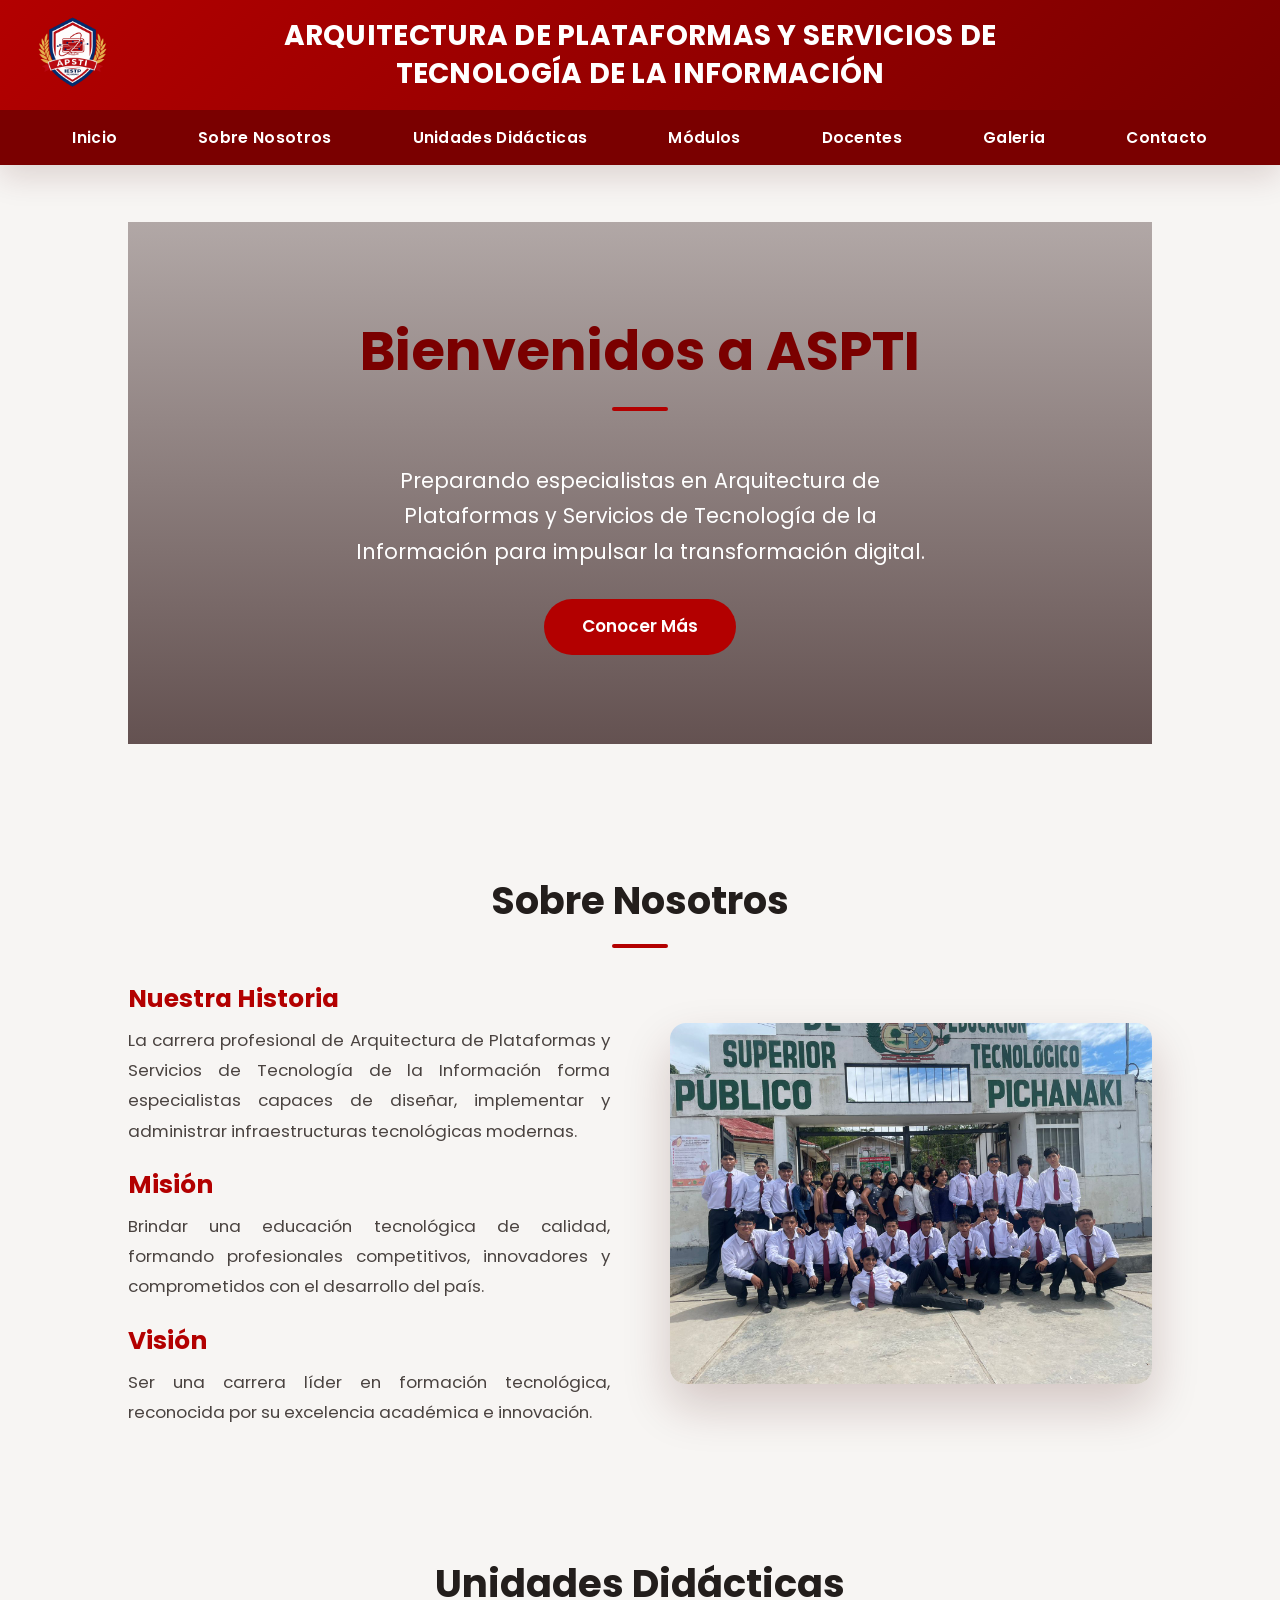
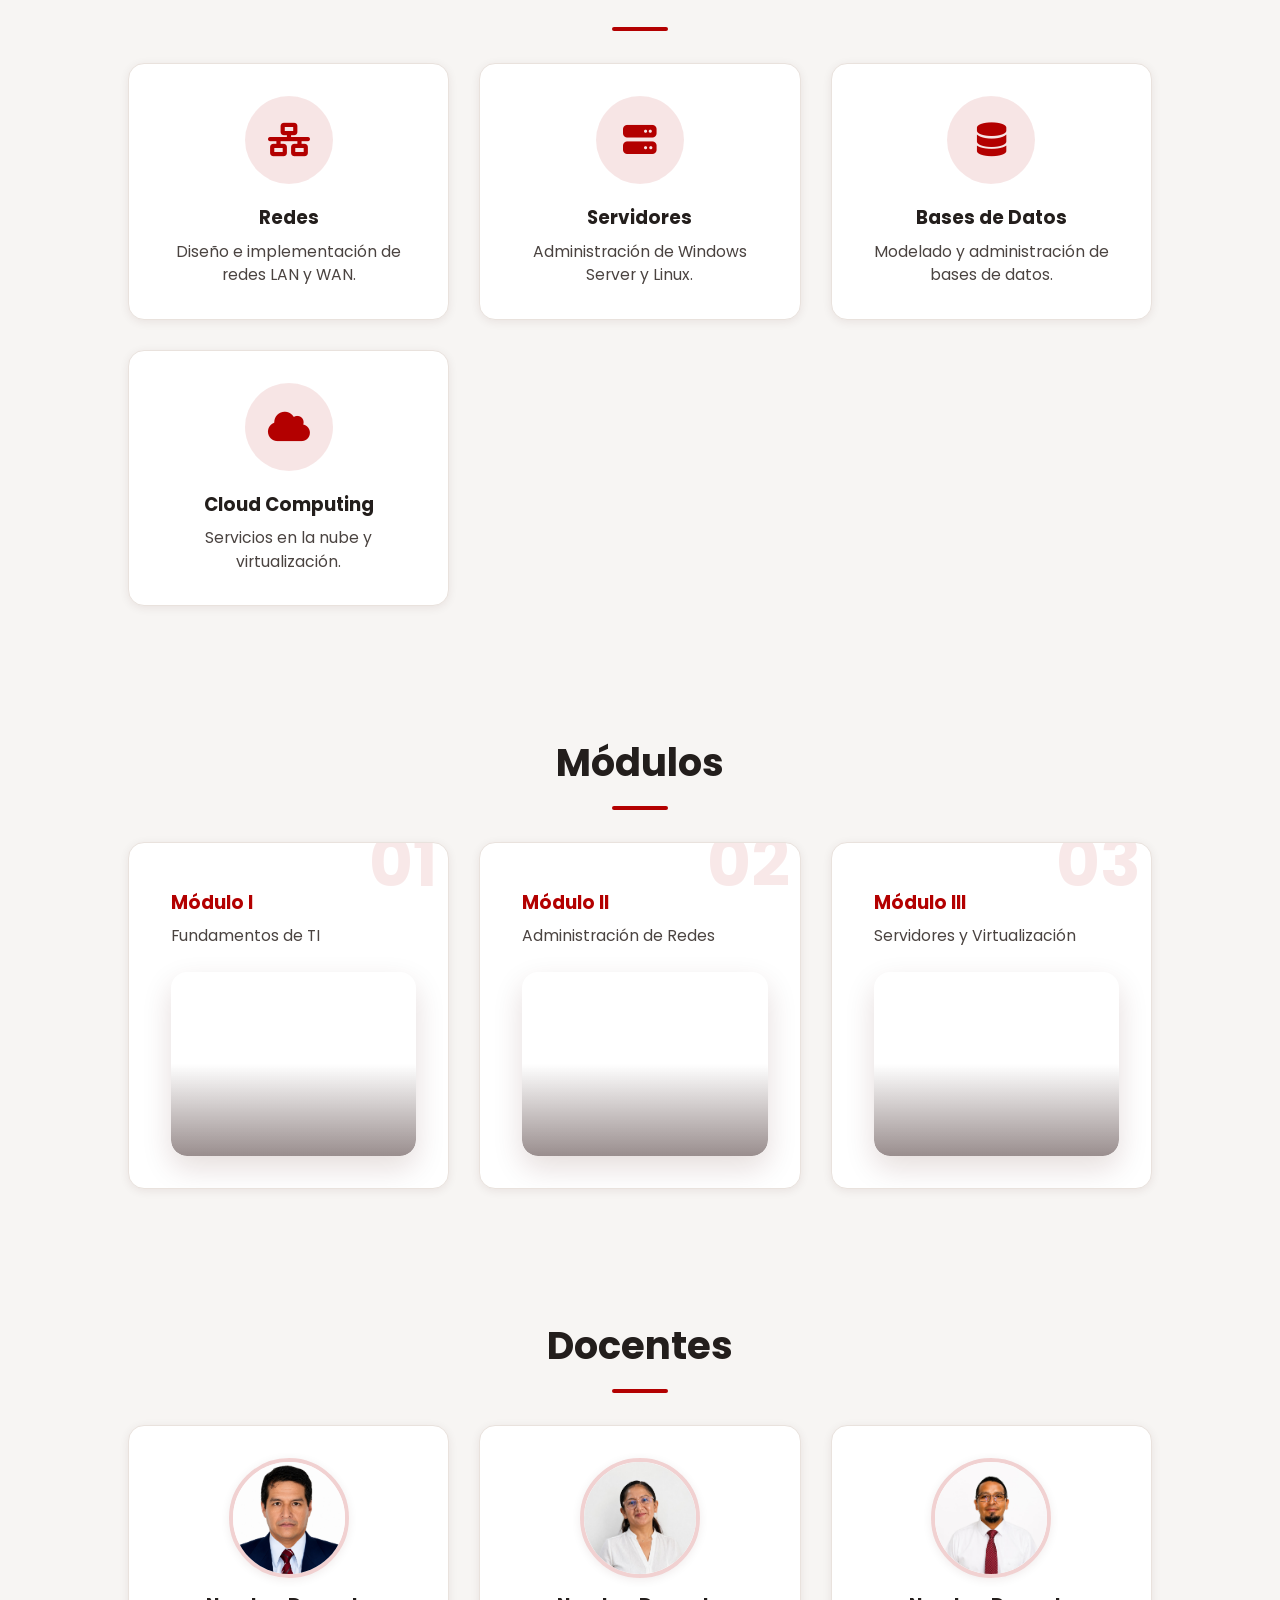
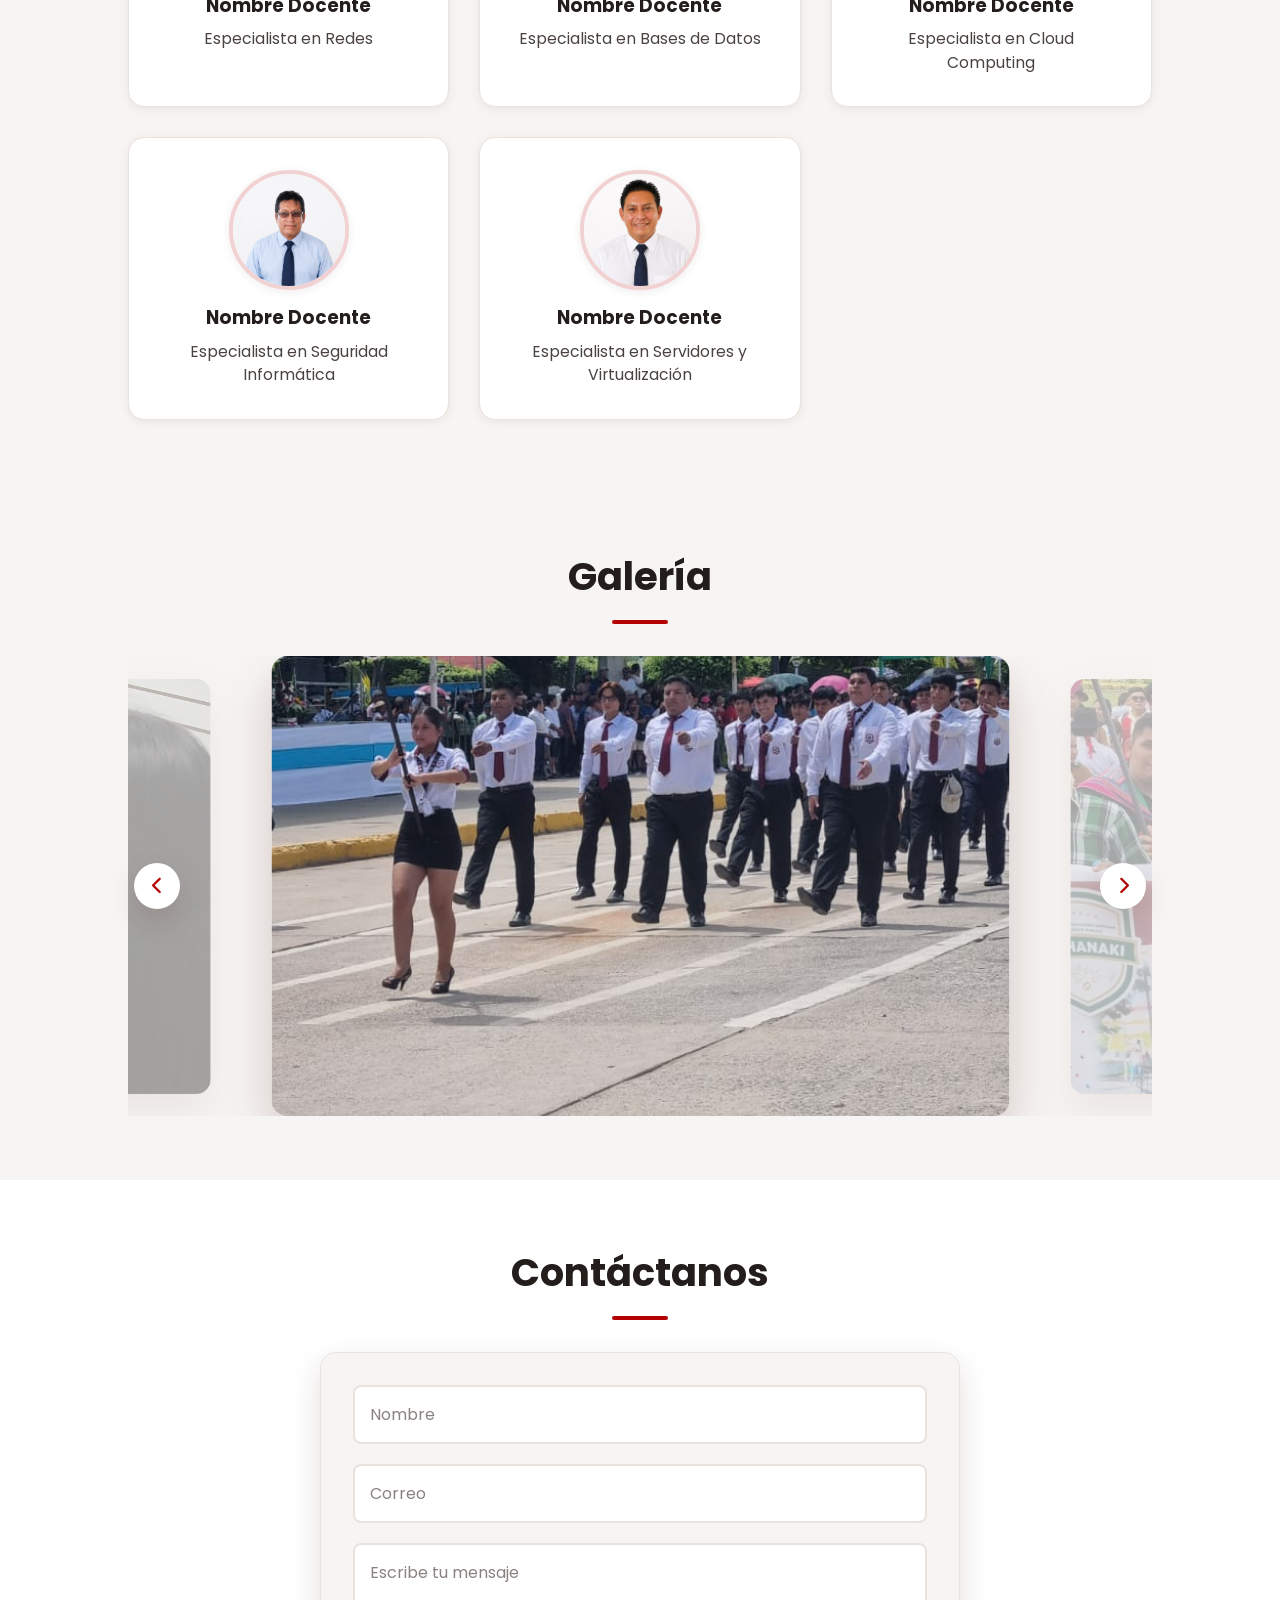
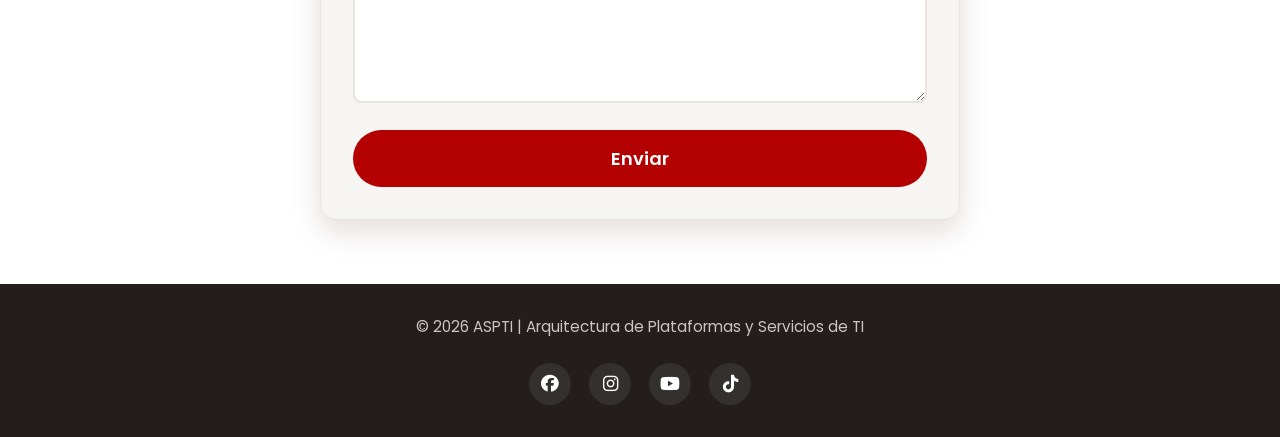
==== ASPTI.html @ 4dc76c3b "intermedia" ====
<!DOCTYPE html>
<html lang="es">

<head>
    <meta charset="UTF-8">
    <meta name="viewport" content="width=device-width, initial-scale=1.0">
    <title>ASPTI - Arquitectura de Plataformas y Servicios de TI</title>

    <link rel="stylesheet" href="APSTI.css">

    <link rel="stylesheet"
        href="https://cdnjs.cloudflare.com/ajax/libs/font-awesome/6.5.2/css/all.min.css">

    <link href="https://fonts.googleapis.com/css2?family=Poppins:wght@300;400;600;700&display=swap"
        rel="stylesheet">
</head>

<body>

    <!-- HEADER -->
    <header>

        <div class="header-top">

            <div class="logo">
                <img src="img/logo.png" alt="Logo ASPTI">
            </div>

            <div class="titulo">
                <h1>
                    ARQUITECTURA DE PLATAFORMAS Y SERVICIOS DE TECNOLOGÍA DE LA INFORMACIÓN
                </h1>
            </div>

        </div>

        <nav class="menu">

            <ul>

                <li><a href="#inicio">Inicio</a></li>
                <li><a href="#nosotros">Sobre Nosotros</a></li>
                <li><a href="#unidades">Unidades Didácticas</a></li>
                <li><a href="#modulos">Módulos</a></li>
                <li><a href="#docentes">Docentes</a></li>
                <li><a href="#galeria">Galeria</a></li>
                <li><a href="#contacto">Contacto</a></li>

            </ul>

        </nav>

    </header>

    <!-- INICIO -->

    <section id="inicio" class="banner">

        <div class="hero-carrusel" aria-hidden="true">
            <div class="hero-slide hero-slide-1"></div>
            <div class="hero-slide hero-slide-2"></div>
            <div class="hero-slide hero-slide-3"></div>
        </div>

        <div class="overlay">

            <h2 class="bienvenida">Bienvenidos a ASPTI</h2>

            <p>
                Preparando especialistas en Arquitectura de Plataformas y Servicios de Tecnología de la Información para impulsar la
                transformación digital.
            </p>

            <a href="#nosotros" class="btn">
                Conocer Más
            </a>

        </div>

    </section>

    <!-- SOBRE NOSOTROS -->

    <section id="nosotros">

        <h2>Sobre Nosotros</h2>

        <div class="contenedor">

            <div class="texto">

                <h3>Nuestra Historia</h3>

                <p>
                    La carrera profesional de Arquitectura de Plataformas y Servicios de Tecnología
                    de la Información forma especialistas capaces de diseñar, implementar y administrar
                    infraestructuras tecnológicas modernas.
                </p>

                <h3>Misión</h3>

                <p>
                    Brindar una educación tecnológica de calidad, formando profesionales
                    competitivos, innovadores y comprometidos con el desarrollo del país.
                </p>

                <h3>Visión</h3>

                <p>
                    Ser una carrera líder en formación tecnológica, reconocida por su excelencia
                    académica e innovación.
                </p>

            </div>

            <div class="imagen">

                <img src="img/todos.jpeg" alt="Sobre Nosotros">

            </div>

        </div>

    </section>

    <!-- UNIDADES -->

    <section id="unidades">

        <h2>Unidades Didácticas</h2>

        <div class="cards">

            <div class="card">

                <i class="fa-solid fa-network-wired"></i>

                <h3>Redes</h3>

                <p>Diseño e implementación de redes LAN y WAN.</p>

            </div>

            <div class="card">

                <i class="fa-solid fa-server"></i>

                <h3>Servidores</h3>

                <p>Administración de Windows Server y Linux.</p>

            </div>

            <div class="card">

                <i class="fa-solid fa-database"></i>

                <h3>Bases de Datos</h3>

                <p>Modelado y administración de bases de datos.</p>

            </div>

            <div class="card">

                <i class="fa-solid fa-cloud"></i>

                <h3>Cloud Computing</h3>

                <p>Servicios en la nube y virtualización.</p>

            </div>

        </div>

    </section>

    <!-- MODULOS -->

    <section id="modulos">

        <h2>Módulos</h2>

        <div class="cards">

            <div class="card">

                <h3>Módulo I</h3>

                <p>Fundamentos de TI</p>

                <div class="modulo-carrusel">
                    <div class="modulo-track">
                        <div class="modulo-slide" style="--delay:0s">
                            <img src="img/modulo1/WhatsApp Image 2026-07-05 at 8.40.04 PM (1).jpeg" alt="Módulo I - imagen 1">
                        </div>
                        <div class="modulo-slide" style="--delay:4s">
                            <img src="img/modulo1/WhatsApp Image 2026-07-05 at 8.40.04 PM (2).jpeg" alt="Módulo I - imagen 2">
                        </div>
                        <div class="modulo-slide" style="--delay:8s">
                            <img src="img/modulo1/WhatsApp Image 2026-07-05 at 8.40.04 PM (3).jpeg" alt="Módulo I - imagen 3">
                        </div>
                    </div>
                </div>

            </div>

            <div class="card">

                <h3>Módulo II</h3>

                <p>Administración de Redes</p>

                <div class="modulo-carrusel">
                    <div class="modulo-track">
                        <div class="modulo-slide" style="--delay:0s">
                            <img src="img/modulo1/WhatsApp Image 2026-07-05 at 8.40.04 PM (2).jpeg" alt="Módulo II - imagen 1">
                        </div>
                        <div class="modulo-slide" style="--delay:4s">
                            <img src="img/modulo1/WhatsApp Image 2026-07-05 at 8.40.04 PM (3).jpeg" alt="Módulo II - imagen 2">
                        </div>
                        <div class="modulo-slide" style="--delay:8s">
                            <img src="img/modulo1/WhatsApp Image 2026-07-05 at 8.40.04 PM (1).jpeg" alt="Módulo II - imagen 3">
                        </div>
                    </div>
                </div>

            </div>

            <div class="card">

                <h3>Módulo III</h3>

                <p>Servidores y Virtualización</p>

                <div class="modulo-carrusel">
                    <div class="modulo-track">
                        <div class="modulo-slide" style="--delay:0s">
                            <img src="img/modulo1/WhatsApp Image 2026-07-05 at 8.40.04 PM (3).jpeg" alt="Módulo III - imagen 1">
                        </div>
                        <div class="modulo-slide" style="--delay:4s">
                            <img src="img/modulo1/WhatsApp Image 2026-07-05 at 8.40.04 PM (1).jpeg" alt="Módulo III - imagen 2">
                        </div>
                        <div class="modulo-slide" style="--delay:8s">
                            <img src="img/modulo1/WhatsApp Image 2026-07-05 at 8.40.04 PM (2).jpeg" alt="Módulo III - imagen 3">
                        </div>
                    </div>
                </div>

            </div>

        </div>

    </section>

    <!-- DOCENTES -->

    <section id="docentes">

        <h2>Docentes</h2>

        <div class="cards">

            <div class="card">

                <img src="img/docente1.jpeg" alt="Docente 1">

                <h3>Nombre Docente</h3>

                <p>Especialista en Redes</p>

            </div>

            <div class="card">

                <img src="img/docente2.jpg" alt="Docente 2">

                <h3>Nombre Docente</h3>

                <p>Especialista en Bases de Datos</p>

            </div>

            <div class="card">

                <img src="img/docente4.jpeg" alt="Docente 3">

                <h3>Nombre Docente</h3>

                <p>Especialista en Cloud Computing</p>

            </div>

            <div class="card">

                <img src="img/docente5.jpeg" alt="Docente 4">

                <h3>Nombre Docente</h3>

                <p>Especialista en Seguridad Informática</p>

            </div>

            <div class="card">

                <img src="img/docente6.jpeg" alt="Docente 5">

                <h3>Nombre Docente</h3>

                <p>Especialista en Servidores y Virtualización</p>

            </div>

        </div>

    </section>

    <!-- GALERIA -->

    <section id="galeria">

        <h2>Galería</h2>

        <div class="carrusel" aria-roledescription="carrusel" aria-label="Galería de fotos ASPTI">

            <div class="carrusel-viewport">

                <ul class="carrusel-track">

                    <li class="carrusel-slide"><button type="button" data-index="0"><img src="img/imggaleria/galeria-01.jpeg" alt="Galería ASPTI - foto 1"></button></li>
                    <li class="carrusel-slide"><button type="button" data-index="1"><img src="img/imggaleria/galeria-02.jpeg" alt="Galería ASPTI - foto 2"></button></li>
                    <li class="carrusel-slide"><button type="button" data-index="2"><img src="img/imggaleria/galeria-03.jpeg" alt="Galería ASPTI - foto 3"></button></li>
                    <li class="carrusel-slide"><button type="button" data-index="3"><img src="img/imggaleria/galeria-04.jpeg" alt="Galería ASPTI - foto 4"></button></li>
                    <li class="carrusel-slide"><button type="button" data-index="4"><img src="img/imggaleria/galeria-05.jpeg" alt="Galería ASPTI - foto 5"></button></li>
                    <li class="carrusel-slide"><button type="button" data-index="5"><img src="img/imggaleria/galeria-06.jpeg" alt="Galería ASPTI - foto 6"></button></li>
                    <li class="carrusel-slide"><button type="button" data-index="6"><img src="img/imggaleria/galeria-07.jpeg" alt="Galería ASPTI - foto 7"></button></li>
                    <li class="carrusel-slide"><button type="button" data-index="7"><img src="img/imggaleria/galeria-08.jpeg" alt="Galería ASPTI - foto 8"></button></li>
                    <li class="carrusel-slide"><button type="button" data-index="8"><img src="img/imggaleria/galeria-09.jpeg" alt="Galería ASPTI - foto 9"></button></li>
                    <li class="carrusel-slide"><button type="button" data-index="9"><img src="img/imggaleria/galeria-10.jpeg" alt="Galería ASPTI - foto 10"></button></li>
                    <li class="carrusel-slide"><button type="button" data-index="10"><img src="img/imggaleria/galeria-11.jpeg" alt="Galería ASPTI - foto 11"></button></li>
                    <li class="carrusel-slide"><button type="button" data-index="11"><img src="img/imggaleria/galeria-12.jpeg" alt="Galería ASPTI - foto 12"></button></li>
                    <li class="carrusel-slide"><button type="button" data-index="12"><img src="img/imggaleria/galeria-13.jpeg" alt="Galería ASPTI - foto 13"></button></li>
                    <li class="carrusel-slide"><button type="button" data-index="13"><img src="img/imggaleria/galeria-14.jpeg" alt="Galería ASPTI - foto 14"></button></li>
                    <li class="carrusel-slide"><button type="button" data-index="14"><img src="img/imggaleria/galeria-15.jpeg" alt="Galería ASPTI - foto 15"></button></li>
                    <li class="carrusel-slide"><button type="button" data-index="15"><img src="img/imggaleria/galeria-16.jpeg" alt="Galería ASPTI - foto 16"></button></li>
                    <li class="carrusel-slide"><button type="button" data-index="16"><img src="img/imggaleria/galeria-17.jpeg" alt="Galería ASPTI - foto 17"></button></li>
                    <li class="carrusel-slide"><button type="button" data-index="17"><img src="img/imggaleria/galeria-18.jpeg" alt="Galería ASPTI - foto 18"></button></li>
                    <li class="carrusel-slide"><button type="button" data-index="18"><img src="img/imggaleria/galeria-19.jpeg" alt="Galería ASPTI - foto 19"></button></li>
                    <li class="carrusel-slide"><button type="button" data-index="19"><img src="img/imggaleria/galeria-20.jpeg" alt="Galería ASPTI - foto 20"></button></li>
                    <li class="carrusel-slide"><button type="button" data-index="20"><img src="img/imggaleria/galeria-21.jpeg" alt="Galería ASPTI - foto 21"></button></li>
                    <li class="carrusel-slide"><button type="button" data-index="21"><img src="img/imggaleria/galeria-22.jpeg" alt="Galería ASPTI - foto 22"></button></li>
                    <li class="carrusel-slide"><button type="button" data-index="22"><img src="img/imggaleria/galeria-23.jpeg" alt="Galería ASPTI - foto 23"></button></li>
                    <li class="carrusel-slide"><button type="button" data-index="23"><img src="img/imggaleria/galeria-24.jpeg" alt="Galería ASPTI - foto 24"></button></li>
                    <li class="carrusel-slide"><button type="button" data-index="24"><img src="img/imggaleria/galeria-25.jpeg" alt="Galería ASPTI - foto 25"></button></li>
                    <li class="carrusel-slide"><button type="button" data-index="25"><img src="img/imggaleria/galeria-26.jpeg" alt="Galería ASPTI - foto 26"></button></li>
                    <li class="carrusel-slide"><button type="button" data-index="26"><img src="img/imggaleria/galeria-27.jpeg" alt="Galería ASPTI - foto 27"></button></li>
                    <li class="carrusel-slide"><button type="button" data-index="27"><img src="img/imggaleria/galeria-28.jpeg" alt="Galería ASPTI - foto 28"></button></li>

                </ul>

            </div>

            <button type="button" class="carrusel-flecha carrusel-prev" aria-label="Foto anterior">
                <i class="fa-solid fa-chevron-left"></i>
            </button>

            <button type="button" class="carrusel-flecha carrusel-next" aria-label="Foto siguiente">
                <i class="fa-solid fa-chevron-right"></i>
            </button>

        </div>

    </section>

    <!-- LIGHTBOX GALERIA -->

    <div class="lightbox" id="lightbox" aria-hidden="true">

        <button type="button" class="lightbox-cerrar" aria-label="Cerrar">
            <i class="fa-solid fa-xmark"></i>
        </button>

        <button type="button" class="lightbox-flecha lightbox-prev" aria-label="Foto anterior">
            <i class="fa-solid fa-chevron-left"></i>
        </button>

        <img src="" alt="" class="lightbox-img">

        <button type="button" class="lightbox-flecha lightbox-next" aria-label="Foto siguiente">
            <i class="fa-solid fa-chevron-right"></i>
        </button>

    </div>

    <!-- CONTACTO -->

    <section id="contacto">

        <h2>Contáctanos</h2>

        <form>

            <input type="text" placeholder="Nombre">

            <input type="email" placeholder="Correo">

            <textarea placeholder="Escribe tu mensaje"></textarea>

            <button type="submit">
                Enviar
            </button>

        </form>

    </section>

    <!-- FOOTER -->

    <footer>

        <p>© 2026 ASPTI | Arquitectura de Plataformas y Servicios de TI</p>

        <div class="redes">

            <a href="#"><i class="fab fa-facebook"></i></a>
            <a href="#"><i class="fab fa-instagram"></i></a>
            <a href="#"><i class="fab fa-youtube"></i></a>
            <a href="#"><i class="fab fa-tiktok"></i></a>

        </div>

    </footer>

    <script src="script.js"></script>
    <script src="galeria.js"></script>

</body>

</html>
---- APSTI.css ----
/*=========================
      TOKENS DE DISEÑO
=========================*/

:root{
    /* color de marca (se conserva el rojo institucional existente) */
    --color-brand:#b30000;
    --color-brand-deep:#7a0000;
    --color-brand-bright:#d4001c;

    /* neutros cálidos, sin negro ni blanco puros */
    --color-ink:#231e1c;
    --color-body:#4a4340;
    --color-bg:#f7f5f3;
    --color-surface:#ffffff;
    --color-border:#e9e2dd;

    /* escala de radios: pills para botones/nav, 16px para tarjetas, 8px para inputs */
    --radius-sm:8px;
    --radius-md:16px;
    --radius-full:999px;

    /* sombras matizadas hacia el rojo de marca, nunca negro puro */
    --shadow-sm:0 2px 10px rgba(70,15,10,.08);
    --shadow-md:0 12px 30px rgba(70,15,10,.14);
    --shadow-lg:0 22px 48px rgba(70,15,10,.20);

    /* ritmo de espaciado */
    --space-1:.5rem;
    --space-2:1rem;
    --space-3:1.5rem;
    --space-4:2rem;
    --space-6:3rem;
    --space-8:4rem;

    --ease:cubic-bezier(.16,1,.3,1);
    --header-h:158px;
}

/*=========================
      ESTILOS GENERALES
=========================*/

*{
    margin:0;
    padding:0;
    box-sizing:border-box;
    font-family:'Poppins',sans-serif;
}

html{
    scroll-behavior:smooth;
}

body{
    background:var(--color-bg);
    color:var(--color-body);
    line-height:1.5;
}

img{
    display:block;
    max-width:100%;
}

a{
    color:inherit;
}
.bienvenida{
    color: #7a0000;

}

::selection{
    background:var(--color-brand);
    color:#fff;
}

:focus-visible{
    outline:3px solid var(--color-brand-bright);
    outline-offset:3px;
    border-radius:4px;
}

@media (prefers-reduced-motion: reduce){
    *,
    *::before,
    *::after{
        animation-duration:.001ms !important;
        animation-iteration-count:1 !important;
        transition-duration:.001ms !important;
        scroll-behavior:auto !important;
    }
}

/*=========================
        HEADER
=========================*/

header{
    width:100%;
    position:fixed;
    top:0;
    left:0;
    z-index:1000;
    box-shadow:var(--shadow-md);
}

/*=========================
     BARRA SUPERIOR
=========================*/

.header-top{
    width:100%;
    height:110px;
    background:linear-gradient(135deg, var(--color-brand) 0%, var(--color-brand-deep) 100%);
    display:flex;
    justify-content:center;
    align-items:center;
    position:relative;
    padding:0 90px;
}

.logo{
    position:absolute;
    left:30px;
    top:50%;
    transform:translateY(-50%);
}

.logo img{
    width:85px;
}

/*=========================
        TITULO
=========================*/

.titulo{
    width:75%;
}

.titulo h1{
    color:#fff;
    font-size:clamp(1.05rem, 1.5vw + .6rem, 1.75rem);
    text-align:center;
    line-height:1.35;
    font-weight:700;
    letter-spacing:.01em;
}

/*=========================
        MENU
=========================*/

.menu{
    background:var(--color-brand-deep);
    height:55px;
    display:flex;
    justify-content:center;
    align-items:center;
}

.menu ul{
    list-style:none;
    display:flex;
    gap:45px;
    max-width:100%;
}

.menu ul li a{
    color:#fff;
    text-decoration:none;
    font-size:15.5px;
    font-weight:600;
    letter-spacing:.02em;
    padding:8px 18px;
    border-radius:var(--radius-full);
    white-space:nowrap;
    transition:background .3s var(--ease), color .3s var(--ease);
}

.menu ul li a:hover{
    background:#fff;
    color:var(--color-brand-deep);
}

@media (max-width:900px){
    .header-top{
        padding:0 20px 0 125px;
    }

    .menu ul{
        gap:8px;
    }

    .menu ul li a{
        font-size:14px;
        padding:7px 13px;
    }
}

@media (max-width:700px){
    :root{
        --header-h:196px;
    }

    .header-top{
        height:auto;
        min-height:130px;
        flex-direction:column;
        gap:10px;
        padding:16px 16px 14px;
    }

    .logo{
        position:static;
        transform:none;
    }

    .logo img{
        width:60px;
    }

    .titulo{
        width:100%;
    }

    .titulo h1{
        font-size:.95rem;
    }

    .menu{
        height:auto;
        padding:10px 0;
    }

    .menu ul{
        width:100%;
        gap:6px;
        justify-content:flex-start;
        overflow-x:auto;
        scroll-snap-type:x proximity;
        padding:0 16px;
        -ms-overflow-style:none;
        scrollbar-width:none;
    }

    .menu ul::-webkit-scrollbar{
        display:none;
    }

    .menu ul li{
        scroll-snap-align:start;
    }

    .menu ul li a{
        font-size:13.5px;
        padding:6px 14px;
        background:rgba(255,255,255,.08);
    }
}

/*=========================
        BANNER
=========================*/

.banner{
    position:relative;
    overflow:hidden;
    margin-top:var(--header-h);
    width:100%;
    height:min(650px, 82vh);
    display:flex;
    justify-content:center;
    align-items:center;
}

.hero-carrusel{
    position:absolute;
    inset:0;
}

.hero-slide{
    position:absolute;
    inset:0;
    background-size:cover;
    background-position:center center;
    background-repeat:no-repeat;
    opacity:0;
    animation:heroFade 18s infinite;
}

.hero-slide-1{
    background-image:url("img/hero/hero-1.jpeg");
    animation-delay:0s;
}

.hero-slide-2{
    background-image:url("img/hero/hero-2.jpeg");
    animation-delay:6s;
}

.hero-slide-3{
    background-image:url("img/hero/hero-3.jpeg");
    animation-delay:12s;
}

@keyframes heroFade{
    0%{ opacity:0; }
    8.3%{ opacity:1; }
    25%{ opacity:1; }
    33.3%{ opacity:0; }
    100%{ opacity:0; }
}

@media (prefers-reduced-motion: reduce){
    .hero-slide{
        animation:none;
        opacity:0;
    }

    .hero-slide-1{
        opacity:1;
    }
}

.overlay{
    position:relative;
    z-index:1;
    width:100%;
    height:100%;
    background:linear-gradient(180deg, rgba(30,4,4,.32) 0%, rgba(30,4,4,.68) 100%);
    display:flex;
    flex-direction:column;
    justify-content:center;
    align-items:center;
    color:#fff;
    text-align:center;
    padding:0 24px;
}

.overlay h2,
.overlay p,
.overlay .btn{
    animation:subirDesvanecer .8s var(--ease) both;
}

.overlay p{
    animation-delay:.1s;
}

.overlay .btn{
    animation-delay:.2s;
}

@keyframes subirDesvanecer{
    from{
        opacity:0;
        transform:translateY(18px);
    }
    to{
        opacity:1;
        transform:translateY(0);
    }
}

.overlay h2{
    font-size:clamp(2rem, 4vw + 1rem, 3.4rem);
    margin-bottom:20px;
}

.overlay p{
    width:min(600px, 90%);
    font-size:clamp(1rem, .5vw + .9rem, 1.35rem);
    line-height:1.7;
}

.btn{
    display:inline-block;
    margin-top:30px;
    background:var(--color-brand);
    color:#fff;
    padding:15px 38px;
    border-radius:var(--radius-full);
    text-decoration:none;
    font-size:17px;
    font-weight:600;
    transition:background .3s var(--ease), color .3s var(--ease), transform .2s var(--ease), box-shadow .3s var(--ease);
}

.btn:hover{
    background:#fff;
    color:var(--color-brand);
    transform:translateY(-3px);
    box-shadow:var(--shadow-md);
}

.btn:active{
    transform:translateY(-1px) scale(.98);
}

@media (max-width:700px){
    .overlay p{
        line-height:1.55;
    }
}

/*=========================
      SECCIONES
=========================*/

section{
    padding:var(--space-8) 10%;
}

section h2{
    font-size:clamp(1.6rem, 2vw + 1rem, 2.4rem);
    color:var(--color-ink);
    text-align:center;
    margin-bottom:var(--space-1);
    font-weight:700;
}

section h2::after{
    content:"";
    display:block;
    width:56px;
    height:4px;
    margin:14px auto var(--space-4);
    background:var(--color-brand);
    border-radius:var(--radius-full);
}

@media (max-width:700px){
    section{
        padding:var(--space-6) 6%;
    }
}

/*=========================
      SOBRE NOSOTROS
=========================*/

.contenedor{
    display:flex;
    justify-content:space-between;
    align-items:center;
    gap:60px;
}

.texto{
    flex:1;
}

.texto h3{
    font-size:1.55rem;
    color:var(--color-brand);
    margin:20px 0 8px;
}

.texto h3:first-child{
    margin-top:0;
}

.texto p{
    font-size:1.05rem;
    text-align:justify;
    line-height:1.8;
}

.imagen{
    flex:1;
}

.imagen img{
    width:100%;
    border-radius:var(--radius-md);
    box-shadow:var(--shadow-lg);
}

@media (max-width:800px){
    .contenedor{
        flex-direction:column;
        gap:var(--space-4);
    }

    .texto p{
        text-align:left;
    }
}

/*=========================
      TARJETAS (base)
=========================*/

.cards{
    display:grid;
    grid-template-columns:repeat(auto-fit,minmax(250px,1fr));
    gap:30px;
}

.card{
    background:var(--color-surface);
    border:1px solid var(--color-border);
    padding:var(--space-4);
    border-radius:var(--radius-md);
    text-align:center;
    box-shadow:var(--shadow-sm);
    transition:transform .35s var(--ease), box-shadow .35s var(--ease);
}

.card:hover{
    transform:translateY(-8px);
    box-shadow:var(--shadow-lg);
}

.card h3{
    margin:14px 0 8px;
    color:var(--color-ink);
    font-size:1.15rem;
}

.card p{
    font-size:.98rem;
    color:var(--color-body);
}

/*=========================
   UNIDADES DIDACTICAS
   (tarjetas con insignia de icono)
=========================*/

#unidades .card i{
    display:inline-flex;
    align-items:center;
    justify-content:center;
    width:88px;
    height:88px;
    font-size:2.1rem;
    color:var(--color-brand);
    background:color-mix(in srgb, var(--color-brand) 10%, transparent);
    border-radius:50%;
    margin-bottom:6px;
    transition:transform .35s var(--ease), background .35s var(--ease);
}

#unidades .card:hover i{
    transform:scale(1.08) rotate(-4deg);
    background:color-mix(in srgb, var(--color-brand) 16%, transparent);
}

/*=========================
        MODULOS
   (tarjetas numeradas)
=========================*/

#modulos .cards{
    counter-reset:modulo;
}

#modulos .card{
    position:relative;
    text-align:left;
    overflow:hidden;
    padding-left:calc(var(--space-4) + 10px);
}

#modulos .card::before{
    counter-increment:modulo;
    content:"0" counter(modulo);
    position:absolute;
    top:-14px;
    right:10px;
    font-size:4.2rem;
    font-weight:700;
    color:color-mix(in srgb, var(--color-brand) 9%, transparent);
    line-height:1;
    pointer-events:none;
}

#modulos .card h3{
    color:var(--color-brand);
}

/*=========================
   CARRUSEL DE MÓDULOS
   (animación automática CSS keyframes)
=========================*/

.modulo-carrusel{
    position:relative;
    width:100%;
    margin-top:var(--space-3);
    border-radius:var(--radius-md);
    overflow:hidden;
    aspect-ratio:4/3;
    box-shadow:var(--shadow-md);
}

.modulo-track{
    position:relative;
    width:100%;
    height:100%;
}

.modulo-slide{
    position:absolute;
    inset:0;
    opacity:0;
    animation:moduloFade 12s infinite;
    animation-delay:var(--delay);
    will-change:opacity, transform;
}

.modulo-slide img{
    width:100%;
    height:100%;
    object-fit:cover;
    display:block;
    border-radius:var(--radius-md);
}

@keyframes moduloFade{
    0%    { opacity:0;   transform:scale(1.04); }
    6%    { opacity:1;   transform:scale(1.02); }
    28%   { opacity:1;   transform:scale(1); }
    34%   { opacity:0;   transform:scale(1); }
    100%  { opacity:0;   transform:scale(1.04); }
}

/* Indicadores de posición (puntos) */
.modulo-carrusel::after{
    content:"";
    position:absolute;
    bottom:10px;
    left:50%;
    transform:translateX(-50%);
    display:flex;
    gap:6px;
    pointer-events:none;
}

/* Borde inferior degradado sobre la imagen */
.modulo-carrusel::before{
    content:"";
    position:absolute;
    inset:auto 0 0 0;
    height:50%;
    background:linear-gradient(to top, rgba(30,4,4,.45) 0%, transparent 100%);
    z-index:1;
    border-radius:0 0 var(--radius-md) var(--radius-md);
    pointer-events:none;
}

@media (prefers-reduced-motion: reduce){
    .modulo-slide{
        animation:none;
        opacity:0;
    }
    .modulo-slide:first-child{
        opacity:1;
    }
}

/*=========================
        DOCENTES
   (tarjetas con avatar circular)
=========================*/

#docentes .card img{
    width:120px;
    height:120px;
    object-fit:cover;
    border-radius:50%;
    margin:0 auto;
    border:4px solid color-mix(in srgb, var(--color-brand) 18%, transparent);
    box-shadow:var(--shadow-sm);
}

/*=========================
   REVELADO AL HACER SCROLL
   (activado por script.js)
=========================*/

.card,
.titulo,
.texto,
.imagen{
    opacity:0;
    transform:translateY(24px);
    transition:opacity .7s var(--ease), transform .7s var(--ease);
}

.card.mostrar,
.titulo.mostrar,
.texto.mostrar,
.imagen.mostrar{
    opacity:1;
    transform:translateY(0);
}

@media (prefers-reduced-motion: reduce){
    .card,
    .titulo,
    .texto,
    .imagen{
        opacity:1;
        transform:none;
    }
}

/*=========================
        GALERIA
=========================*/

.carrusel{
    position:relative;
    max-width:1100px;
    margin:0 auto;
}

.carrusel-viewport{
    overflow:hidden;
}

.carrusel-track{
    display:flex;
    align-items:center;
    list-style:none;
    gap:24px;
    transition:transform .6s var(--ease);
}

.carrusel-slide{
    flex:0 0 auto;
    width:72%;
    opacity:.35;
    transform:scale(.9);
    transition:opacity .5s var(--ease), transform .5s var(--ease);
}

.carrusel-slide.activo{
    opacity:1;
    transform:scale(1);
}

.carrusel-slide button{
    display:block;
    width:100%;
    border:none;
    padding:0;
    background:none;
    cursor:pointer;
}

.carrusel-slide img{
    width:100%;
    aspect-ratio:16/10;
    object-fit:cover;
    border-radius:var(--radius-md);
    box-shadow:var(--shadow-lg);
}

.carrusel-flecha{
    position:absolute;
    top:50%;
    transform:translateY(-50%);
    width:46px;
    height:46px;
    border:none;
    border-radius:50%;
    background:var(--color-surface);
    color:var(--color-brand);
    font-size:1.1rem;
    cursor:pointer;
    box-shadow:var(--shadow-md);
    z-index:2;
    transition:background .3s var(--ease), color .3s var(--ease), transform .2s var(--ease);
}

.carrusel-flecha:hover{
    background:var(--color-brand);
    color:#fff;
}

.carrusel-prev{
    left:6px;
}

.carrusel-next{
    right:6px;
}

@media (prefers-reduced-motion: reduce){
    .carrusel-track{
        transition:none;
    }
}

@media (max-width:700px){
    .carrusel-slide{
        width:84%;
    }

    .carrusel-flecha{
        width:38px;
        height:38px;
        font-size:.95rem;
    }

    .carrusel-prev{
        left:2px;
    }

    .carrusel-next{
        right:2px;
    }
}

/*=========================
        LIGHTBOX
=========================*/

.lightbox{
    position:fixed;
    inset:0;
    display:flex;
    align-items:center;
    justify-content:center;
    background:rgba(20,4,4,.9);
    opacity:0;
    visibility:hidden;
    transition:opacity .3s var(--ease), visibility .3s var(--ease);
    z-index:2000;
}

.lightbox.abierto{
    opacity:1;
    visibility:visible;
}

.lightbox-img{
    max-width:88vw;
    max-height:82vh;
    border-radius:var(--radius-sm);
    box-shadow:var(--shadow-lg);
}

.lightbox-flecha,
.lightbox-cerrar{
    position:fixed;
    width:48px;
    height:48px;
    border:none;
    border-radius:50%;
    background:rgba(255,255,255,.12);
    color:#fff;
    font-size:1.2rem;
    cursor:pointer;
    transition:background .3s var(--ease);
}

.lightbox-flecha:hover,
.lightbox-cerrar:hover{
    background:var(--color-brand);
}

.lightbox-prev{
    left:24px;
    top:50%;
    transform:translateY(-50%);
}

.lightbox-next{
    right:24px;
    top:50%;
    transform:translateY(-50%);
}

.lightbox-cerrar{
    top:24px;
    right:24px;
}

@media (max-width:700px){
    .lightbox-flecha,
    .lightbox-cerrar{
        width:40px;
        height:40px;
        font-size:1rem;
    }

    .lightbox-prev{
        left:10px;
    }

    .lightbox-next{
        right:10px;
    }

    .lightbox-cerrar{
        top:10px;
        right:10px;
    }
}

/*=========================
        CONTACTO
=========================*/

#contacto{
    background:var(--color-surface);
}

form{
    width:min(640px, 100%);
    margin:auto;
    background:var(--color-bg);
    padding:var(--space-4);
    border-radius:var(--radius-md);
    box-shadow:var(--shadow-md);
    border:1px solid var(--color-border);
}

form input,
form textarea{
    width:100%;
    padding:15px;
    margin-bottom:20px;
    border:2px solid var(--color-border);
    border-radius:var(--radius-sm);
    font-size:16px;
    font-family:inherit;
    color:var(--color-ink);
    background:var(--color-surface);
    outline:none;
    transition:border-color .3s var(--ease), box-shadow .3s var(--ease);
}

form input::placeholder,
form textarea::placeholder{
    color:#8a8280;
}

form input:focus,
form textarea:focus{
    border-color:var(--color-brand);
    box-shadow:0 0 0 4px color-mix(in srgb, var(--color-brand) 12%, transparent);
}

form textarea{
    resize:vertical;
    min-height:160px;
}

form button{
    width:100%;
    padding:15px;
    background:var(--color-brand);
    color:#fff;
    border:none;
    border-radius:var(--radius-full);
    font-size:18px;
    font-weight:600;
    cursor:pointer;
    transition:background .3s var(--ease), transform .2s var(--ease), box-shadow .3s var(--ease);
}

form button:hover{
    background:var(--color-brand-deep);
    box-shadow:var(--shadow-md);
}

form button:active{
    transform:scale(.98);
}

/*=========================
        FOOTER
=========================*/

footer{
    background:var(--color-ink);
    color:#e9e2de;
    text-align:center;
    padding:var(--space-4) 6%;
}

footer p{
    font-size:.95rem;
    opacity:.85;
}

.redes{
    display:flex;
    justify-content:center;
    gap:18px;
    margin-top:var(--space-3);
}

.redes a{
    display:inline-flex;
    align-items:center;
    justify-content:center;
    width:42px;
    height:42px;
    border-radius:50%;
    background:rgba(255,255,255,.08);
    color:#fff;
    font-size:1.1rem;
    text-decoration:none;
    transition:background .3s var(--ease), transform .3s var(--ease);
}

.redes a:hover{
    background:var(--color-brand);
    transform:translateY(-3px);
}

/*=========================
   BOTON VOLVER ARRIBA
   (creado por script.js, id="subir")
=========================*/

#subir{
    display:none;
    position:fixed;
    right:24px;
    bottom:24px;
    width:48px;
    height:48px;
    border:none;
    border-radius:50%;
    background:var(--color-brand);
    color:#fff;
    font-size:1.2rem;
    line-height:1;
    cursor:pointer;
    box-shadow:var(--shadow-md);
    z-index:900;
    transition:background .3s var(--ease), transform .2s var(--ease);
}

#subir:hover{
    background:var(--color-brand-deep);
    transform:translateY(-3px);
}
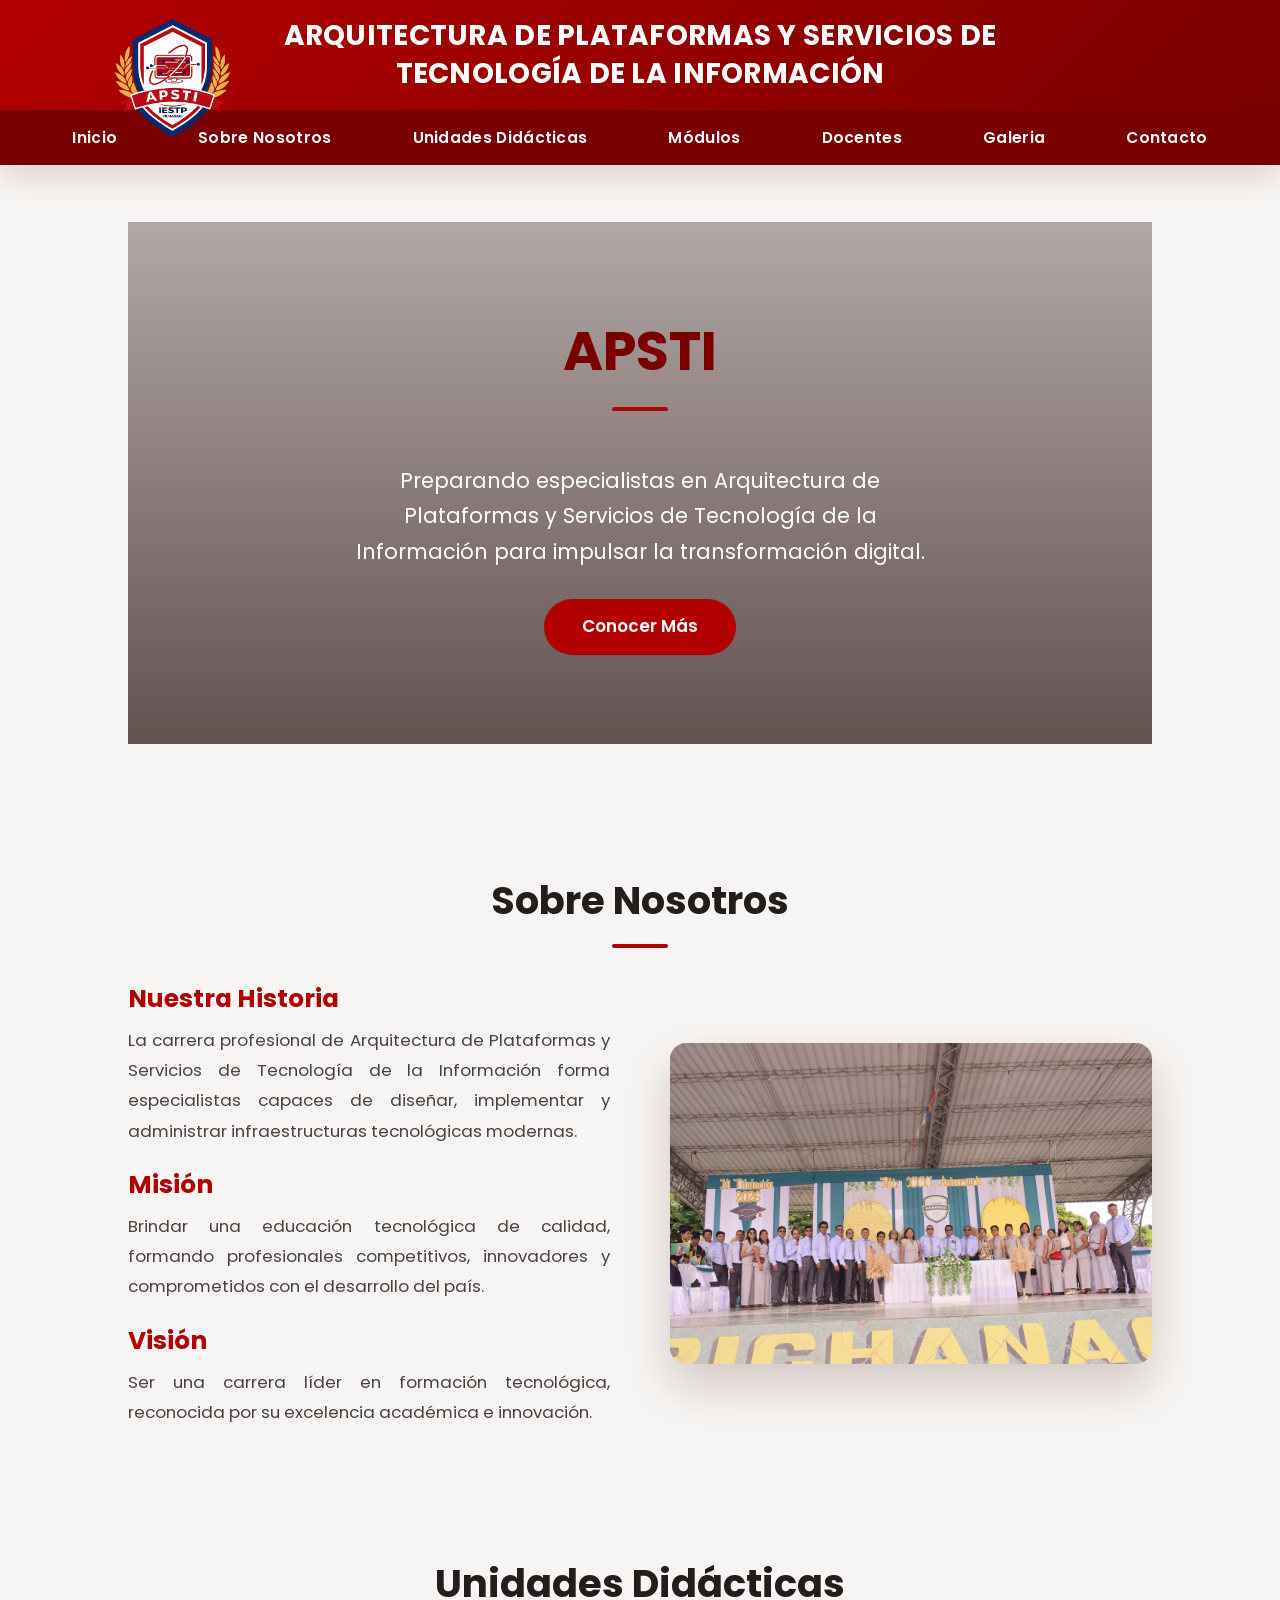
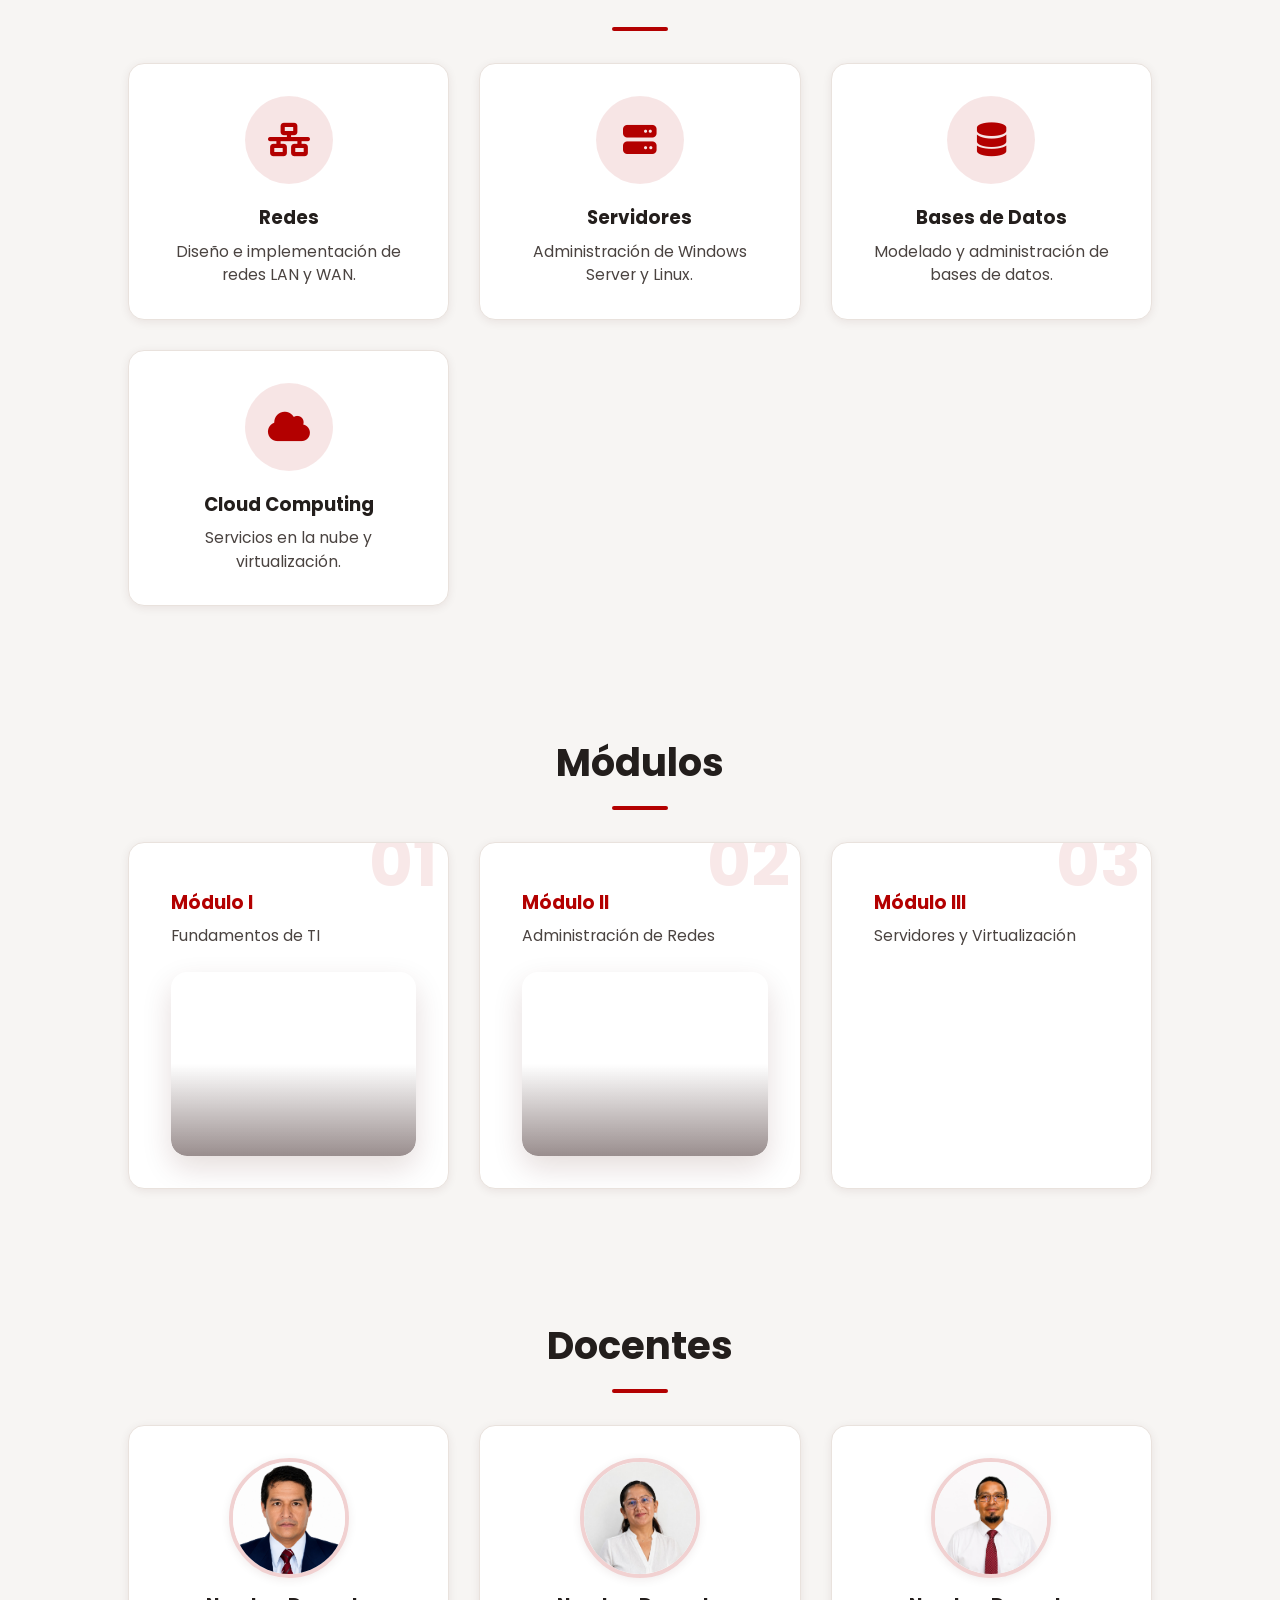
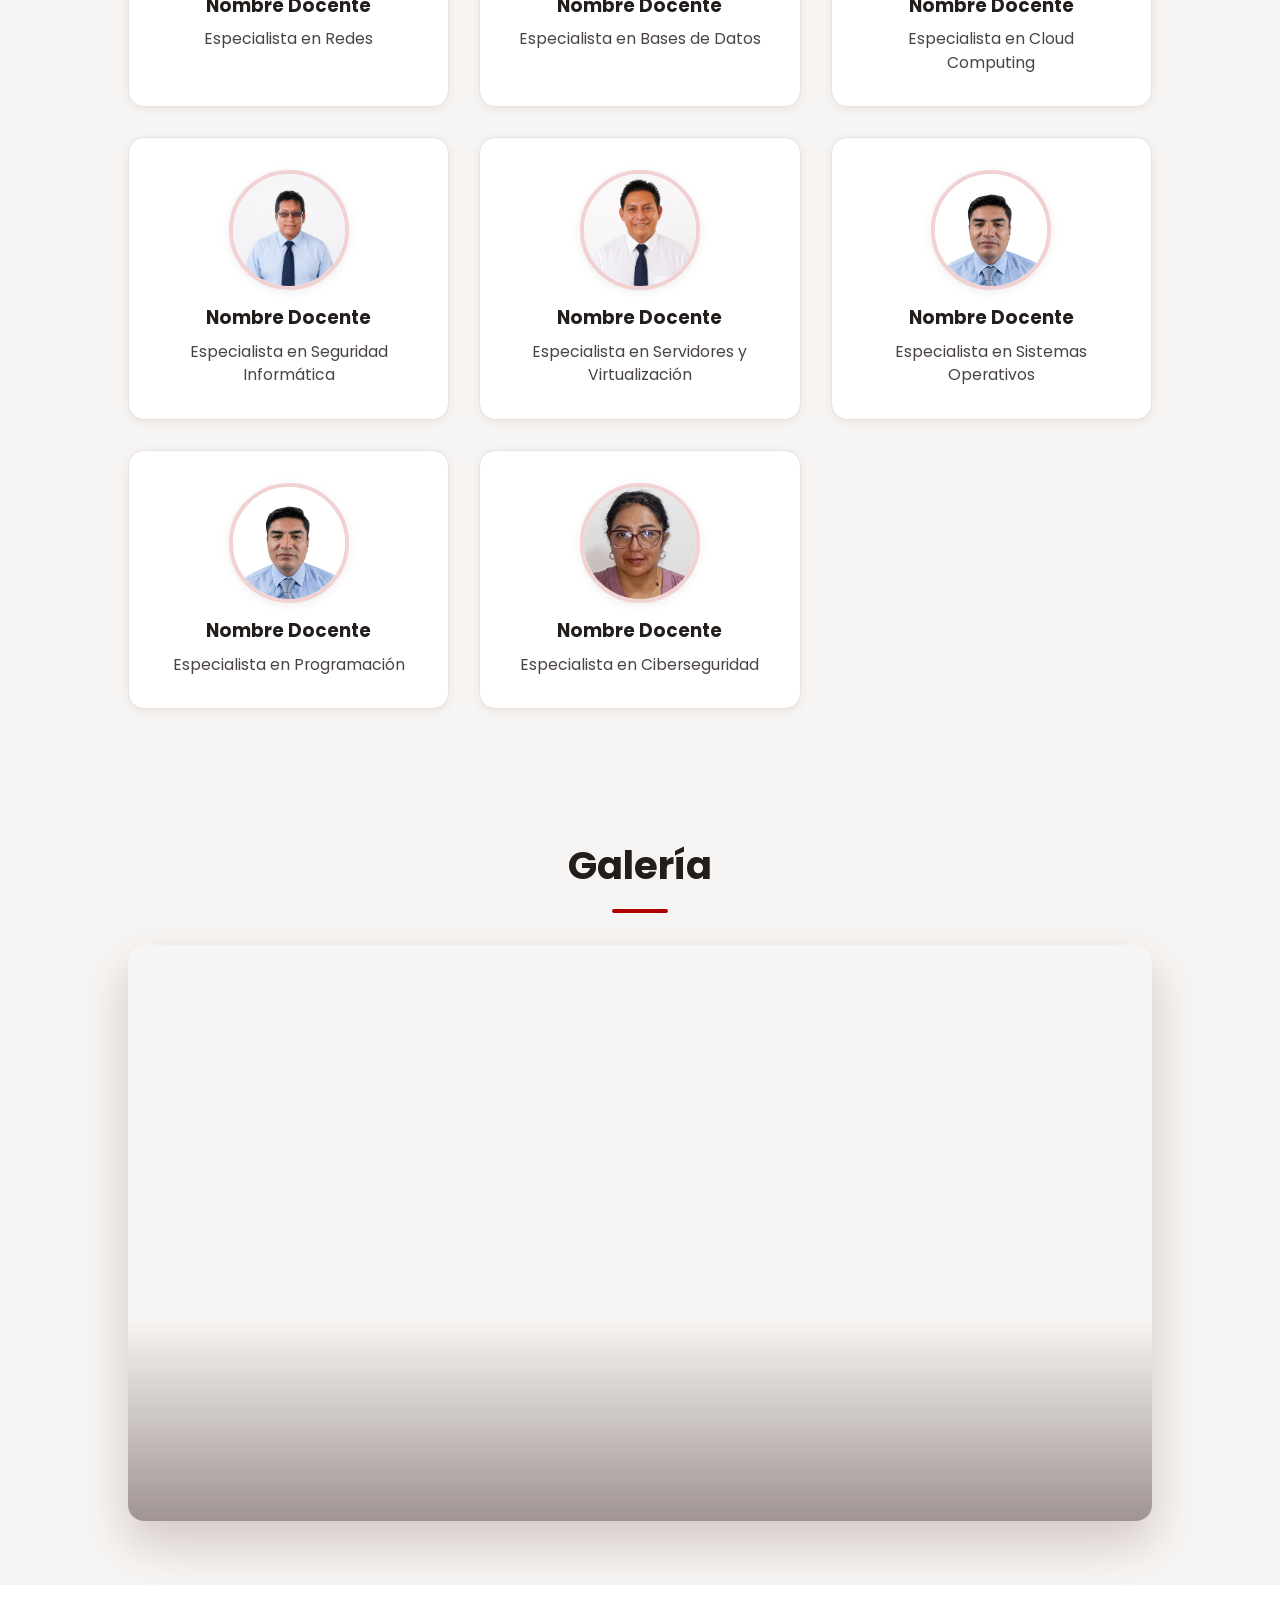
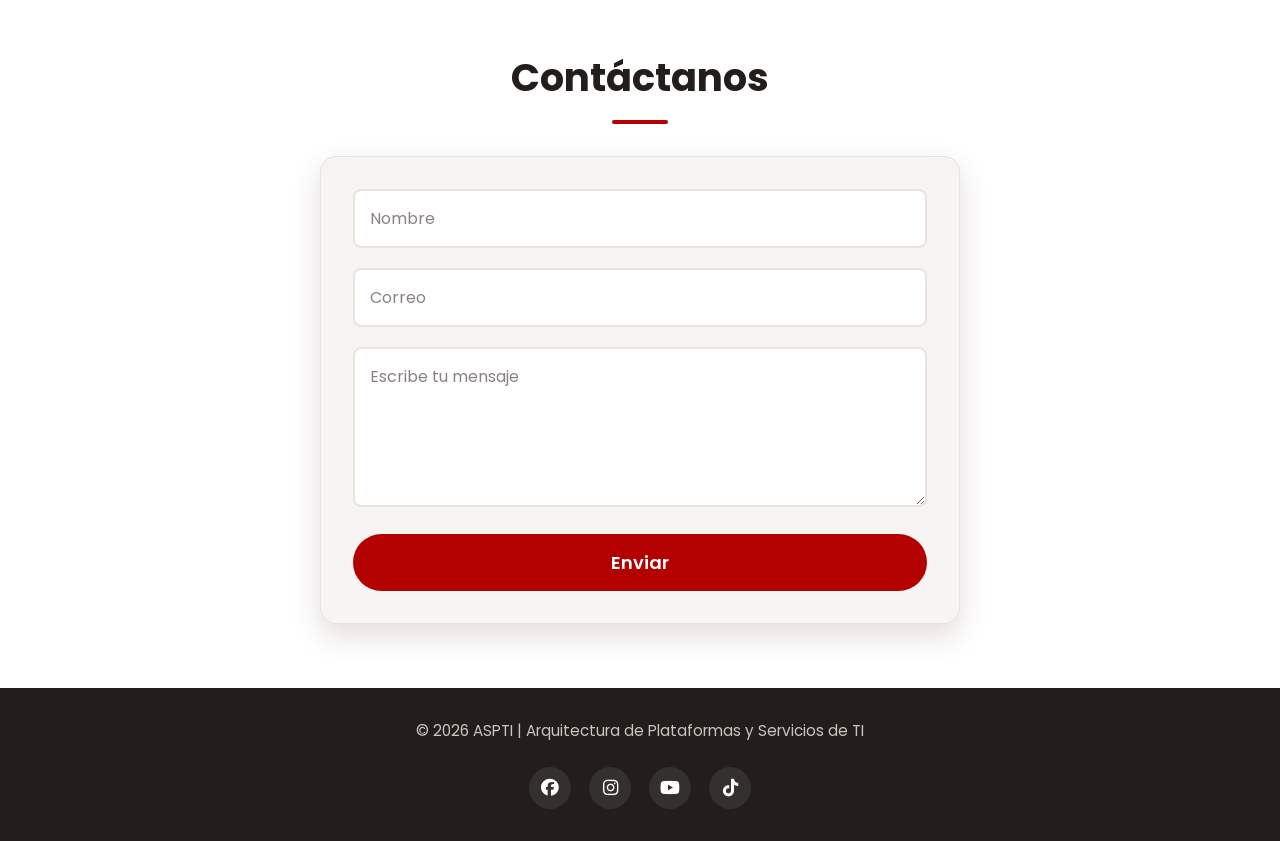
==== commit 94a69c69: "ultimas" ====
--- a/ASPTI.html
+++ b/ASPTI.html
@@ -64,7 +64,7 @@
 
         <div class="overlay">
 
-            <h2 class="bienvenida">Bienvenidos a ASPTI</h2>
+            <h2 class="bienvenida">APSTI</h2>
 
             <p>
                 Preparando especialistas en Arquitectura de Plataformas y Servicios de Tecnología de la Información para impulsar la
@@ -194,10 +194,10 @@
                         <div class="modulo-slide" style="--delay:0s">
                             <img src="img/modulo1/WhatsApp Image 2026-07-05 at 8.40.04 PM (1).jpeg" alt="Módulo I - imagen 1">
                         </div>
-                        <div class="modulo-slide" style="--delay:4s">
+                        <div class="modulo-slide" style="--delay:8s">
                             <img src="img/modulo1/WhatsApp Image 2026-07-05 at 8.40.04 PM (2).jpeg" alt="Módulo I - imagen 2">
                         </div>
-                        <div class="modulo-slide" style="--delay:8s">
+                        <div class="modulo-slide" style="--delay:16s">
                             <img src="img/modulo1/WhatsApp Image 2026-07-05 at 8.40.04 PM (3).jpeg" alt="Módulo I - imagen 3">
                         </div>
                     </div>
@@ -214,13 +214,28 @@
                 <div class="modulo-carrusel">
                     <div class="modulo-track">
                         <div class="modulo-slide" style="--delay:0s">
-                            <img src="img/modulo1/WhatsApp Image 2026-07-05 at 8.40.04 PM (2).jpeg" alt="Módulo II - imagen 1">
-                        </div>
-                        <div class="modulo-slide" style="--delay:4s">
-                            <img src="img/modulo1/WhatsApp Image 2026-07-05 at 8.40.04 PM (3).jpeg" alt="Módulo II - imagen 2">
-                        </div>
-                        <div class="modulo-slide" style="--delay:8s">
-                            <img src="img/modulo1/WhatsApp Image 2026-07-05 at 8.40.04 PM (1).jpeg" alt="Módulo II - imagen 3">
+                            <img src="img/modulo2/modulo2-01.jpeg" alt="Módulo II - imagen 1">
+                        </div>
+                        <div class="modulo-slide" style="--delay:3s">
+                            <img src="img/modulo2/modulo2-02.jpeg" alt="Módulo II - imagen 2">
+                        </div>
+                        <div class="modulo-slide" style="--delay:6s">
+                            <img src="img/modulo2/modulo2-03.jpeg" alt="Módulo II - imagen 3">
+                        </div>
+                        <div class="modulo-slide" style="--delay:9s">
+                            <img src="img/modulo2/modulo2-04.jpeg" alt="Módulo II - imagen 4">
+                        </div>
+                        <div class="modulo-slide" style="--delay:12s">
+                            <img src="img/modulo2/modulo2-05.jpeg" alt="Módulo II - imagen 5">
+                        </div>
+                        <div class="modulo-slide" style="--delay:15s">
+                            <img src="img/modulo2/modulo2-06.jpeg" alt="Módulo II - imagen 6">
+                        </div>
+                        <div class="modulo-slide" style="--delay:18s">
+                            <img src="img/modulo2/modulo2-07.jpeg" alt="Módulo II - imagen 7">
+                        </div>
+                        <div class="modulo-slide" style="--delay:21s">
+                            <img src="img/modulo2/modulo2-08.jpeg" alt="Módulo II - imagen 8">
                         </div>
                     </div>
                 </div>
@@ -233,20 +248,6 @@
 
                 <p>Servidores y Virtualización</p>
 
-                <div class="modulo-carrusel">
-                    <div class="modulo-track">
-                        <div class="modulo-slide" style="--delay:0s">
-                            <img src="img/modulo1/WhatsApp Image 2026-07-05 at 8.40.04 PM (3).jpeg" alt="Módulo III - imagen 1">
-                        </div>
-                        <div class="modulo-slide" style="--delay:4s">
-                            <img src="img/modulo1/WhatsApp Image 2026-07-05 at 8.40.04 PM (1).jpeg" alt="Módulo III - imagen 2">
-                        </div>
-                        <div class="modulo-slide" style="--delay:8s">
-                            <img src="img/modulo1/WhatsApp Image 2026-07-05 at 8.40.04 PM (2).jpeg" alt="Módulo III - imagen 3">
-                        </div>
-                    </div>
-                </div>
-
             </div>
 
         </div>
@@ -303,7 +304,7 @@
 
             <div class="card">
 
-                <img src="img/docente6.jpeg" alt="Docente 5">
+                <img src="img/docente6.jpeg" alt="Docente 6">
 
                 <h3>Nombre Docente</h3>
 
@@ -311,6 +312,36 @@
 
             </div>
 
+            <div class="card">
+
+                <img src="img/docenteever.jpeg" alt="Docente 7">
+
+                <h3>Nombre Docente</h3>
+
+                <p>Especialista en Sistemas Operativos</p>
+
+            </div>
+
+            <div class="card">
+
+                <img src="img/docente7.jpeg" alt="Docente 8">
+
+                <h3>Nombre Docente</h3>
+
+                <p>Especialista en Programación</p>
+
+            </div>
+
+            <div class="card">
+
+                <img src="img/docente8.jpg" alt="Docente 9">
+
+                <h3>Nombre Docente</h3>
+
+                <p>Especialista en Ciberseguridad</p>
+
+            </div>
+
         </div>
 
     </section>
@@ -321,76 +352,100 @@
 
         <h2>Galería</h2>
 
-        <div class="carrusel" aria-roledescription="carrusel" aria-label="Galería de fotos ASPTI">
-
-            <div class="carrusel-viewport">
-
-                <ul class="carrusel-track">
-
-                    <li class="carrusel-slide"><button type="button" data-index="0"><img src="img/imggaleria/galeria-01.jpeg" alt="Galería ASPTI - foto 1"></button></li>
-                    <li class="carrusel-slide"><button type="button" data-index="1"><img src="img/imggaleria/galeria-02.jpeg" alt="Galería ASPTI - foto 2"></button></li>
-                    <li class="carrusel-slide"><button type="button" data-index="2"><img src="img/imggaleria/galeria-03.jpeg" alt="Galería ASPTI - foto 3"></button></li>
-                    <li class="carrusel-slide"><button type="button" data-index="3"><img src="img/imggaleria/galeria-04.jpeg" alt="Galería ASPTI - foto 4"></button></li>
-                    <li class="carrusel-slide"><button type="button" data-index="4"><img src="img/imggaleria/galeria-05.jpeg" alt="Galería ASPTI - foto 5"></button></li>
-                    <li class="carrusel-slide"><button type="button" data-index="5"><img src="img/imggaleria/galeria-06.jpeg" alt="Galería ASPTI - foto 6"></button></li>
-                    <li class="carrusel-slide"><button type="button" data-index="6"><img src="img/imggaleria/galeria-07.jpeg" alt="Galería ASPTI - foto 7"></button></li>
-                    <li class="carrusel-slide"><button type="button" data-index="7"><img src="img/imggaleria/galeria-08.jpeg" alt="Galería ASPTI - foto 8"></button></li>
-                    <li class="carrusel-slide"><button type="button" data-index="8"><img src="img/imggaleria/galeria-09.jpeg" alt="Galería ASPTI - foto 9"></button></li>
-                    <li class="carrusel-slide"><button type="button" data-index="9"><img src="img/imggaleria/galeria-10.jpeg" alt="Galería ASPTI - foto 10"></button></li>
-                    <li class="carrusel-slide"><button type="button" data-index="10"><img src="img/imggaleria/galeria-11.jpeg" alt="Galería ASPTI - foto 11"></button></li>
-                    <li class="carrusel-slide"><button type="button" data-index="11"><img src="img/imggaleria/galeria-12.jpeg" alt="Galería ASPTI - foto 12"></button></li>
-                    <li class="carrusel-slide"><button type="button" data-index="12"><img src="img/imggaleria/galeria-13.jpeg" alt="Galería ASPTI - foto 13"></button></li>
-                    <li class="carrusel-slide"><button type="button" data-index="13"><img src="img/imggaleria/galeria-14.jpeg" alt="Galería ASPTI - foto 14"></button></li>
-                    <li class="carrusel-slide"><button type="button" data-index="14"><img src="img/imggaleria/galeria-15.jpeg" alt="Galería ASPTI - foto 15"></button></li>
-                    <li class="carrusel-slide"><button type="button" data-index="15"><img src="img/imggaleria/galeria-16.jpeg" alt="Galería ASPTI - foto 16"></button></li>
-                    <li class="carrusel-slide"><button type="button" data-index="16"><img src="img/imggaleria/galeria-17.jpeg" alt="Galería ASPTI - foto 17"></button></li>
-                    <li class="carrusel-slide"><button type="button" data-index="17"><img src="img/imggaleria/galeria-18.jpeg" alt="Galería ASPTI - foto 18"></button></li>
-                    <li class="carrusel-slide"><button type="button" data-index="18"><img src="img/imggaleria/galeria-19.jpeg" alt="Galería ASPTI - foto 19"></button></li>
-                    <li class="carrusel-slide"><button type="button" data-index="19"><img src="img/imggaleria/galeria-20.jpeg" alt="Galería ASPTI - foto 20"></button></li>
-                    <li class="carrusel-slide"><button type="button" data-index="20"><img src="img/imggaleria/galeria-21.jpeg" alt="Galería ASPTI - foto 21"></button></li>
-                    <li class="carrusel-slide"><button type="button" data-index="21"><img src="img/imggaleria/galeria-22.jpeg" alt="Galería ASPTI - foto 22"></button></li>
-                    <li class="carrusel-slide"><button type="button" data-index="22"><img src="img/imggaleria/galeria-23.jpeg" alt="Galería ASPTI - foto 23"></button></li>
-                    <li class="carrusel-slide"><button type="button" data-index="23"><img src="img/imggaleria/galeria-24.jpeg" alt="Galería ASPTI - foto 24"></button></li>
-                    <li class="carrusel-slide"><button type="button" data-index="24"><img src="img/imggaleria/galeria-25.jpeg" alt="Galería ASPTI - foto 25"></button></li>
-                    <li class="carrusel-slide"><button type="button" data-index="25"><img src="img/imggaleria/galeria-26.jpeg" alt="Galería ASPTI - foto 26"></button></li>
-                    <li class="carrusel-slide"><button type="button" data-index="26"><img src="img/imggaleria/galeria-27.jpeg" alt="Galería ASPTI - foto 27"></button></li>
-                    <li class="carrusel-slide"><button type="button" data-index="27"><img src="img/imggaleria/galeria-28.jpeg" alt="Galería ASPTI - foto 28"></button></li>
-
-                </ul>
-
-            </div>
-
-            <button type="button" class="carrusel-flecha carrusel-prev" aria-label="Foto anterior">
-                <i class="fa-solid fa-chevron-left"></i>
-            </button>
-
-            <button type="button" class="carrusel-flecha carrusel-next" aria-label="Foto siguiente">
-                <i class="fa-solid fa-chevron-right"></i>
-            </button>
-
-        </div>
-
-    </section>
-
-    <!-- LIGHTBOX GALERIA -->
-
-    <div class="lightbox" id="lightbox" aria-hidden="true">
-
-        <button type="button" class="lightbox-cerrar" aria-label="Cerrar">
-            <i class="fa-solid fa-xmark"></i>
-        </button>
-
-        <button type="button" class="lightbox-flecha lightbox-prev" aria-label="Foto anterior">
-            <i class="fa-solid fa-chevron-left"></i>
-        </button>
-
-        <img src="" alt="" class="lightbox-img">
-
-        <button type="button" class="lightbox-flecha lightbox-next" aria-label="Foto siguiente">
-            <i class="fa-solid fa-chevron-right"></i>
-        </button>
-
-    </div>
+        <div class="galeria-carrusel" aria-hidden="true">
+
+            <div class="galeria-track">
+
+                <div class="galeria-slide" style="--delay:0s">
+                    <img src="img/imggaleria/galeria-01.jpeg" alt="Galería ASPTI - foto 1">
+                </div>
+                <div class="galeria-slide" style="--delay:3s">
+                    <img src="img/imggaleria/galeria-02.jpeg" alt="Galería ASPTI - foto 2">
+                </div>
+                <div class="galeria-slide" style="--delay:6s">
+                    <img src="img/imggaleria/galeria-03.jpeg" alt="Galería ASPTI - foto 3">
+                </div>
+                <div class="galeria-slide" style="--delay:9s">
+                    <img src="img/imggaleria/galeria-04.jpeg" alt="Galería ASPTI - foto 4">
+                </div>
+                <div class="galeria-slide" style="--delay:12s">
+                    <img src="img/imggaleria/galeria-05.jpeg" alt="Galería ASPTI - foto 5">
+                </div>
+                <div class="galeria-slide" style="--delay:15s">
+                    <img src="img/imggaleria/galeria-06.jpeg" alt="Galería ASPTI - foto 6">
+                </div>
+                <div class="galeria-slide" style="--delay:18s">
+                    <img src="img/imggaleria/galeria-07.jpeg" alt="Galería ASPTI - foto 7">
+                </div>
+                <div class="galeria-slide" style="--delay:21s">
+                    <img src="img/imggaleria/galeria-08.jpeg" alt="Galería ASPTI - foto 8">
+                </div>
+                <div class="galeria-slide" style="--delay:24s">
+                    <img src="img/imggaleria/galeria-09.jpeg" alt="Galería ASPTI - foto 9">
+                </div>
+                <div class="galeria-slide" style="--delay:27s">
+                    <img src="img/imggaleria/galeria-10.jpeg" alt="Galería ASPTI - foto 10">
+                </div>
+                <div class="galeria-slide" style="--delay:30s">
+                    <img src="img/imggaleria/galeria-11.jpeg" alt="Galería ASPTI - foto 11">
+                </div>
+                <div class="galeria-slide" style="--delay:33s">
+                    <img src="img/imggaleria/galeria-12.jpeg" alt="Galería ASPTI - foto 12">
+                </div>
+                <div class="galeria-slide" style="--delay:36s">
+                    <img src="img/imggaleria/galeria-13.jpeg" alt="Galería ASPTI - foto 13">
+                </div>
+                <div class="galeria-slide" style="--delay:39s">
+                    <img src="img/imggaleria/galeria-14.jpeg" alt="Galería ASPTI - foto 14">
+                </div>
+                <div class="galeria-slide" style="--delay:42s">
+                    <img src="img/imggaleria/galeria-15.jpeg" alt="Galería ASPTI - foto 15">
+                </div>
+                <div class="galeria-slide" style="--delay:45s">
+                    <img src="img/imggaleria/galeria-16.jpeg" alt="Galería ASPTI - foto 16">
+                </div>
+                <div class="galeria-slide" style="--delay:48s">
+                    <img src="img/imggaleria/galeria-17.jpeg" alt="Galería ASPTI - foto 17">
+                </div>
+                <div class="galeria-slide" style="--delay:51s">
+                    <img src="img/imggaleria/galeria-18.jpeg" alt="Galería ASPTI - foto 18">
+                </div>
+                <div class="galeria-slide" style="--delay:54s">
+                    <img src="img/imggaleria/galeria-19.jpeg" alt="Galería ASPTI - foto 19">
+                </div>
+                <div class="galeria-slide" style="--delay:57s">
+                    <img src="img/imggaleria/galeria-20.jpeg" alt="Galería ASPTI - foto 20">
+                </div>
+                <div class="galeria-slide" style="--delay:60s">
+                    <img src="img/imggaleria/galeria-21.jpeg" alt="Galería ASPTI - foto 21">
+                </div>
+                <div class="galeria-slide" style="--delay:63s">
+                    <img src="img/imggaleria/galeria-22.jpeg" alt="Galería ASPTI - foto 22">
+                </div>
+                <div class="galeria-slide" style="--delay:66s">
+                    <img src="img/imggaleria/galeria-23.jpeg" alt="Galería ASPTI - foto 23">
+                </div>
+                <div class="galeria-slide" style="--delay:69s">
+                    <img src="img/imggaleria/galeria-24.jpeg" alt="Galería ASPTI - foto 24">
+                </div>
+                <div class="galeria-slide" style="--delay:72s">
+                    <img src="img/imggaleria/galeria-25.jpeg" alt="Galería ASPTI - foto 25">
+                </div>
+                <div class="galeria-slide" style="--delay:75s">
+                    <img src="img/imggaleria/galeria-26.jpeg" alt="Galería ASPTI - foto 26">
+                </div>
+                <div class="galeria-slide" style="--delay:78s">
+                    <img src="img/imggaleria/galeria-27.jpeg" alt="Galería ASPTI - foto 27">
+                </div>
+                <div class="galeria-slide" style="--delay:81s">
+                    <img src="img/imggaleria/galeria-28.jpeg" alt="Galería ASPTI - foto 28">
+                </div>
+
+            </div>
+
+        </div>
+
+    </section>
 
     <!-- CONTACTO -->
 
--- a/APSTI.css
+++ b/APSTI.css
@@ -123,13 +123,14 @@
 
 .logo{
     position:absolute;
-    left:30px;
-    top:50%;
+    left:50px;
+    top:30%;
+    margin: 50px;
     transform:translateY(-50%);
 }
 
 .logo img{
-    width:85px;
+    width:145px;
 }
 
 /*=========================
@@ -608,7 +609,7 @@
     position:absolute;
     inset:0;
     opacity:0;
-    animation:moduloFade 12s infinite;
+    animation:moduloFade 24s infinite;
     animation-delay:var(--delay);
     will-change:opacity, transform;
 }
@@ -622,11 +623,11 @@
 }
 
 @keyframes moduloFade{
-    0%    { opacity:0;   transform:scale(1.04); }
-    6%    { opacity:1;   transform:scale(1.02); }
-    28%   { opacity:1;   transform:scale(1); }
-    34%   { opacity:0;   transform:scale(1); }
-    100%  { opacity:0;   transform:scale(1.04); }
+    0%    { opacity:0;   transform:scale(1.05); }
+    4%    { opacity:1;   transform:scale(1.02); }
+    10%   { opacity:1;   transform:scale(1); }
+    14%   { opacity:0;   transform:scale(1); }
+    100%  { opacity:0;   transform:scale(1.05); }
 }
 
 /* Indicadores de posición (puntos) */
@@ -712,196 +713,73 @@
 
 /*=========================
         GALERIA
-=========================*/
-
-.carrusel{
+   (animación automática CSS keyframes, igual que .modulo-carrusel)
+=========================*/
+
+.galeria-carrusel{
     position:relative;
     max-width:1100px;
     margin:0 auto;
-}
-
-.carrusel-viewport{
+    aspect-ratio:16/9;
+    border-radius:var(--radius-md);
     overflow:hidden;
-}
-
-.carrusel-track{
-    display:flex;
-    align-items:center;
-    list-style:none;
-    gap:24px;
-    transition:transform .6s var(--ease);
-}
-
-.carrusel-slide{
-    flex:0 0 auto;
-    width:72%;
-    opacity:.35;
-    transform:scale(.9);
-    transition:opacity .5s var(--ease), transform .5s var(--ease);
-}
-
-.carrusel-slide.activo{
-    opacity:1;
-    transform:scale(1);
-}
-
-.carrusel-slide button{
+    box-shadow:var(--shadow-lg);
+}
+
+.galeria-track{
+    position:relative;
+    width:100%;
+    height:100%;
+}
+
+.galeria-slide{
+    position:absolute;
+    inset:0;
+    opacity:0;
+    animation:galeriaFade 84s infinite;
+    animation-delay:var(--delay);
+    will-change:opacity, transform;
+}
+
+.galeria-slide img{
+    width:100%;
+    height:100%;
+    object-fit:cover;
     display:block;
-    width:100%;
-    border:none;
-    padding:0;
-    background:none;
-    cursor:pointer;
-}
-
-.carrusel-slide img{
-    width:100%;
-    aspect-ratio:16/10;
-    object-fit:cover;
-    border-radius:var(--radius-md);
-    box-shadow:var(--shadow-lg);
-}
-
-.carrusel-flecha{
+}
+
+@keyframes galeriaFade{
+    0%    { opacity:0; transform:scale(1.05); }
+    1.14% { opacity:1; transform:scale(1.02); }
+    2.86% { opacity:1; transform:scale(1); }
+    4%    { opacity:0; transform:scale(1); }
+    100%  { opacity:0; transform:scale(1.05); }
+}
+
+.galeria-carrusel::before{
+    content:"";
     position:absolute;
-    top:50%;
-    transform:translateY(-50%);
-    width:46px;
-    height:46px;
-    border:none;
-    border-radius:50%;
-    background:var(--color-surface);
-    color:var(--color-brand);
-    font-size:1.1rem;
-    cursor:pointer;
-    box-shadow:var(--shadow-md);
-    z-index:2;
-    transition:background .3s var(--ease), color .3s var(--ease), transform .2s var(--ease);
-}
-
-.carrusel-flecha:hover{
-    background:var(--color-brand);
-    color:#fff;
-}
-
-.carrusel-prev{
-    left:6px;
-}
-
-.carrusel-next{
-    right:6px;
+    inset:auto 0 0 0;
+    height:35%;
+    background:linear-gradient(to top, rgba(30,4,4,.4) 0%, transparent 100%);
+    z-index:1;
+    pointer-events:none;
 }
 
 @media (prefers-reduced-motion: reduce){
-    .carrusel-track{
-        transition:none;
+    .galeria-slide{
+        animation:none;
+        opacity:0;
+    }
+
+    .galeria-slide:first-child{
+        opacity:1;
     }
 }
 
 @media (max-width:700px){
-    .carrusel-slide{
-        width:84%;
-    }
-
-    .carrusel-flecha{
-        width:38px;
-        height:38px;
-        font-size:.95rem;
-    }
-
-    .carrusel-prev{
-        left:2px;
-    }
-
-    .carrusel-next{
-        right:2px;
-    }
-}
-
-/*=========================
-        LIGHTBOX
-=========================*/
-
-.lightbox{
-    position:fixed;
-    inset:0;
-    display:flex;
-    align-items:center;
-    justify-content:center;
-    background:rgba(20,4,4,.9);
-    opacity:0;
-    visibility:hidden;
-    transition:opacity .3s var(--ease), visibility .3s var(--ease);
-    z-index:2000;
-}
-
-.lightbox.abierto{
-    opacity:1;
-    visibility:visible;
-}
-
-.lightbox-img{
-    max-width:88vw;
-    max-height:82vh;
-    border-radius:var(--radius-sm);
-    box-shadow:var(--shadow-lg);
-}
-
-.lightbox-flecha,
-.lightbox-cerrar{
-    position:fixed;
-    width:48px;
-    height:48px;
-    border:none;
-    border-radius:50%;
-    background:rgba(255,255,255,.12);
-    color:#fff;
-    font-size:1.2rem;
-    cursor:pointer;
-    transition:background .3s var(--ease);
-}
-
-.lightbox-flecha:hover,
-.lightbox-cerrar:hover{
-    background:var(--color-brand);
-}
-
-.lightbox-prev{
-    left:24px;
-    top:50%;
-    transform:translateY(-50%);
-}
-
-.lightbox-next{
-    right:24px;
-    top:50%;
-    transform:translateY(-50%);
-}
-
-.lightbox-cerrar{
-    top:24px;
-    right:24px;
-}
-
-@media (max-width:700px){
-    .lightbox-flecha,
-    .lightbox-cerrar{
-        width:40px;
-        height:40px;
-        font-size:1rem;
-    }
-
-    .lightbox-prev{
-        left:10px;
-    }
-
-    .lightbox-next{
-        right:10px;
-    }
-
-    .lightbox-cerrar{
-        top:10px;
-        right:10px;
+    .galeria-carrusel{
+        aspect-ratio:4/5;
     }
 }
 
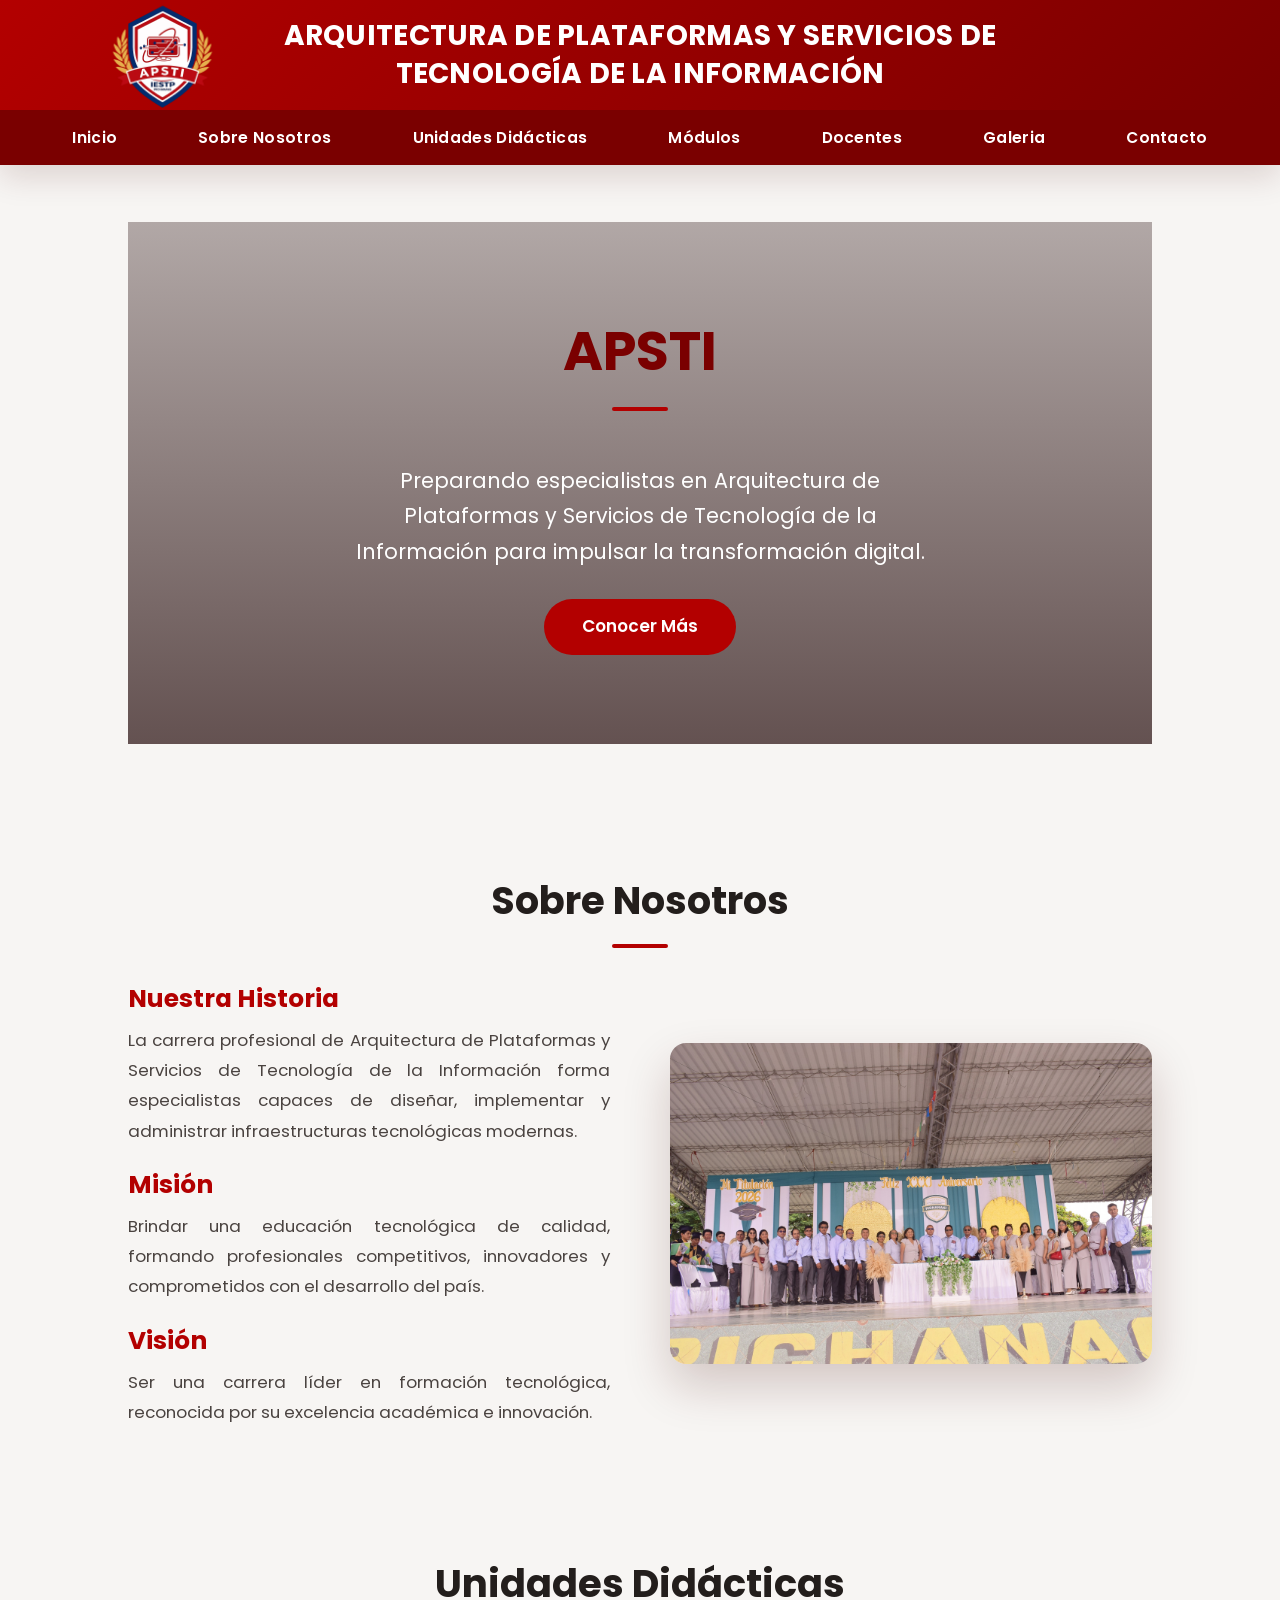
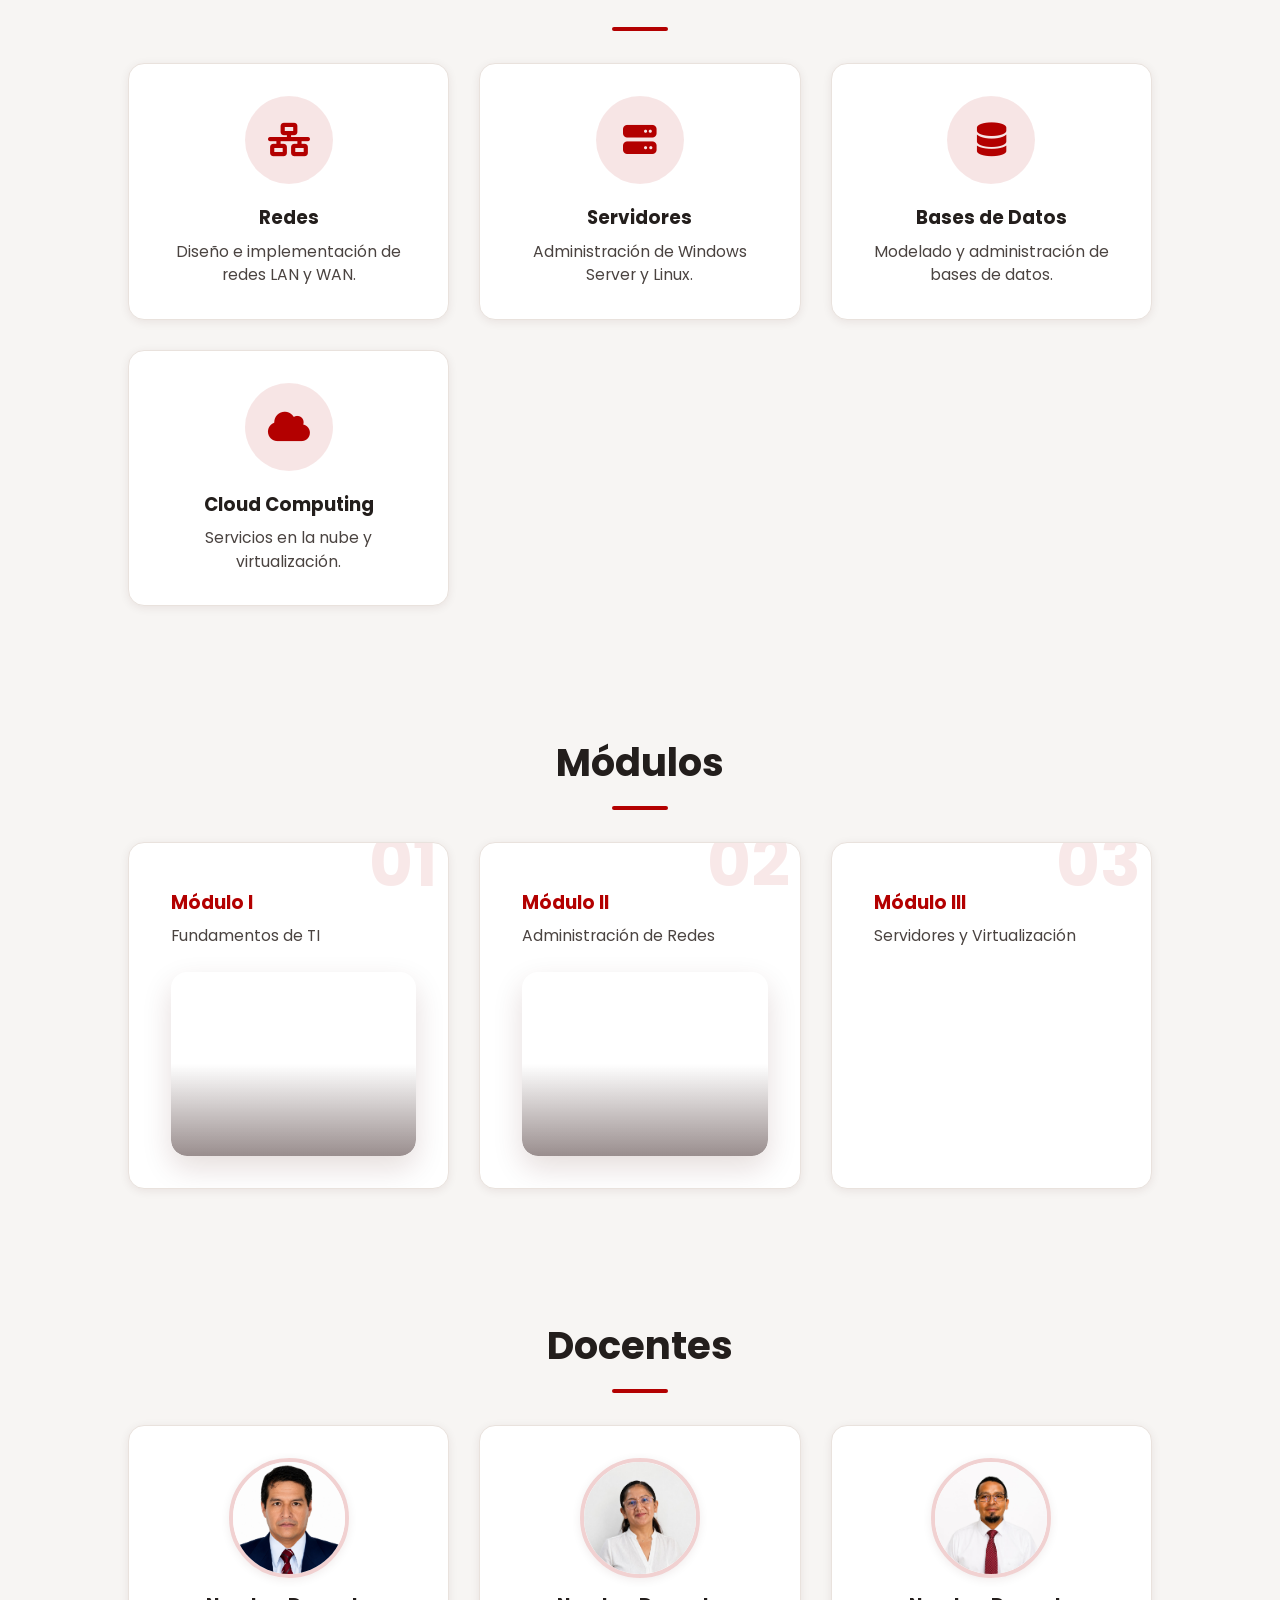
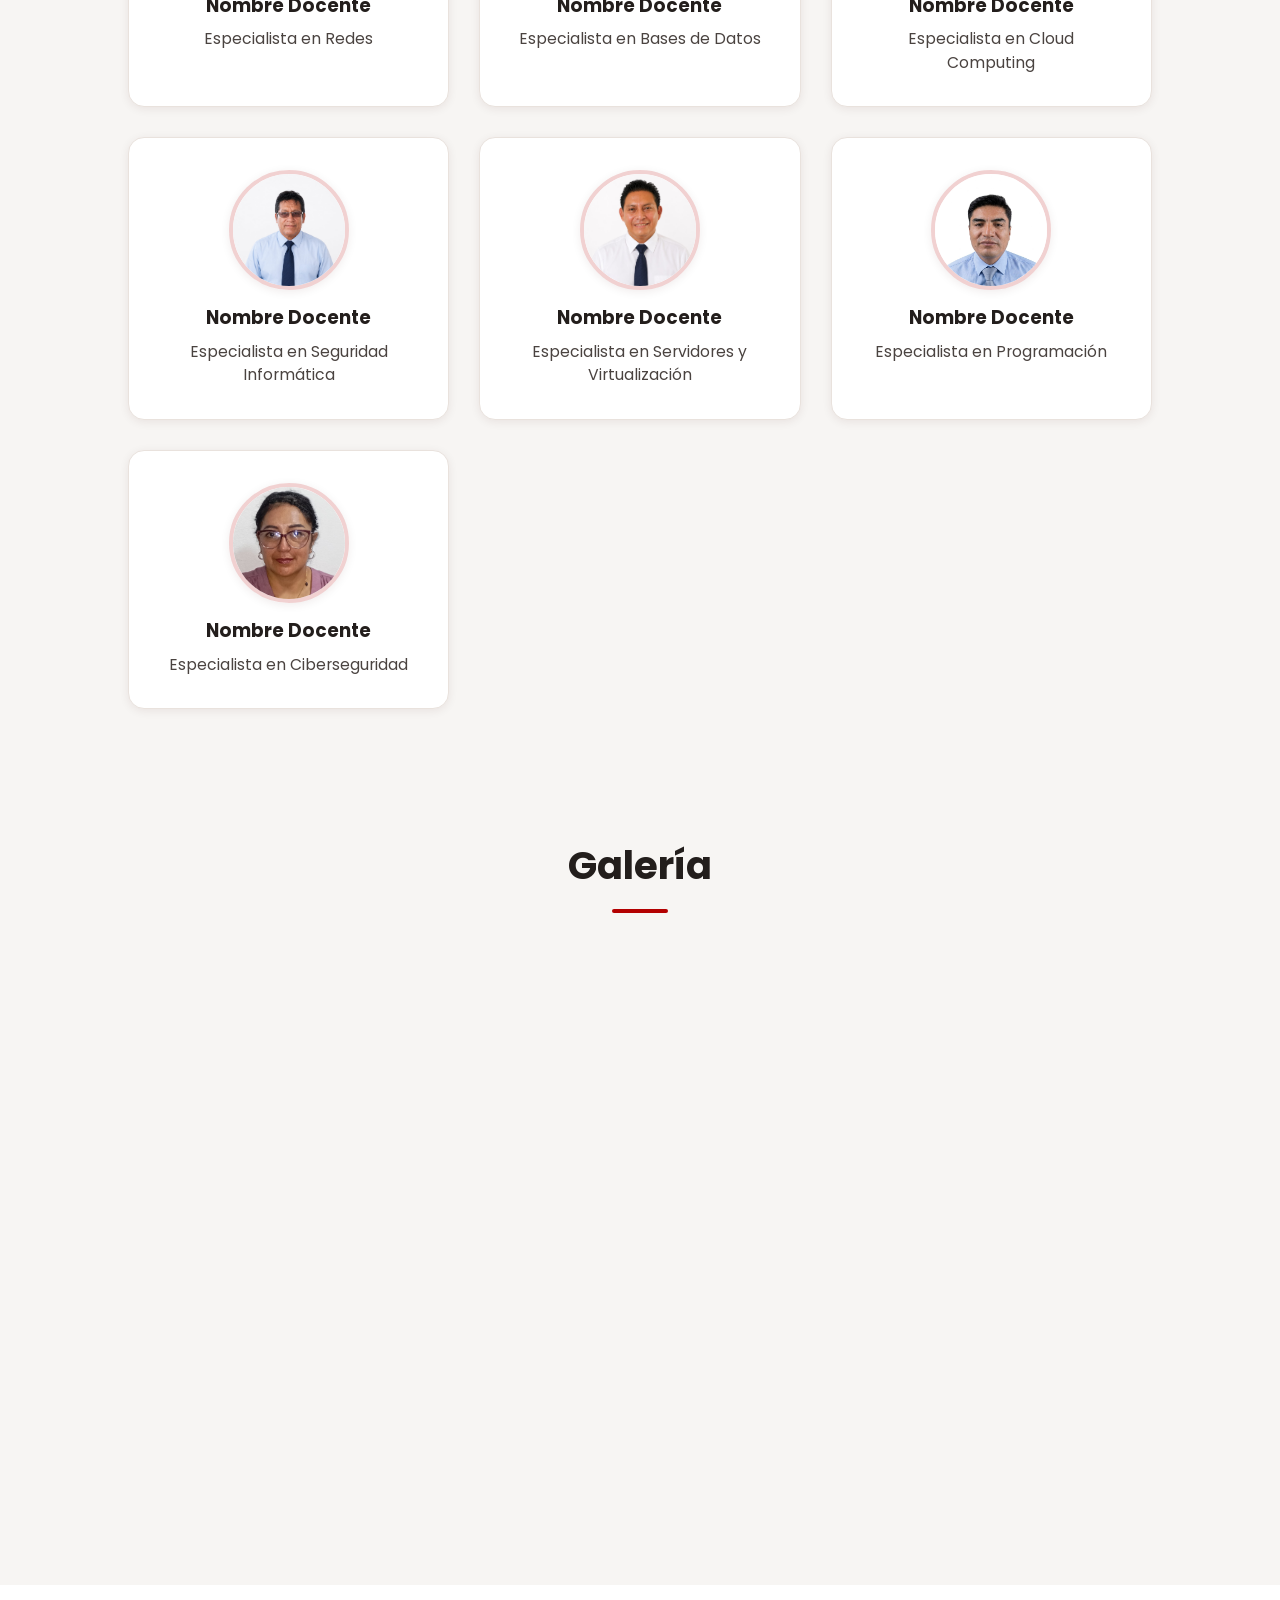
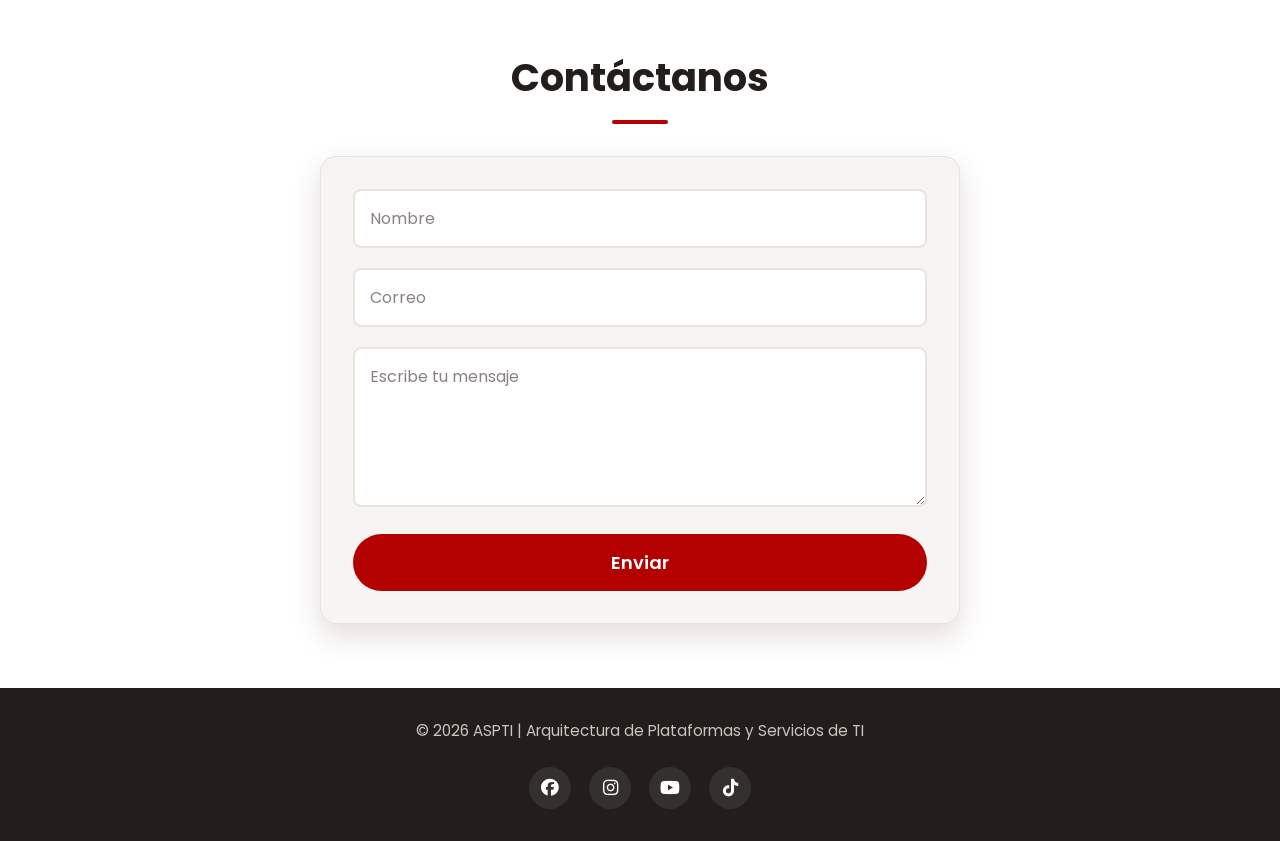
==== commit 248bc566: "cambio" ====
--- a/ASPTI.html
+++ b/ASPTI.html
@@ -312,15 +312,6 @@
 
             </div>
 
-            <div class="card">
-
-                <img src="img/docenteever.jpeg" alt="Docente 7">
-
-                <h3>Nombre Docente</h3>
-
-                <p>Especialista en Sistemas Operativos</p>
-
-            </div>
 
             <div class="card">
 
@@ -359,85 +350,85 @@
                 <div class="galeria-slide" style="--delay:0s">
                     <img src="img/imggaleria/galeria-01.jpeg" alt="Galería ASPTI - foto 1">
                 </div>
-                <div class="galeria-slide" style="--delay:3s">
+                <div class="galeria-slide" style="--delay:-2.5s">
                     <img src="img/imggaleria/galeria-02.jpeg" alt="Galería ASPTI - foto 2">
                 </div>
-                <div class="galeria-slide" style="--delay:6s">
+                <div class="galeria-slide" style="--delay:-5s">
                     <img src="img/imggaleria/galeria-03.jpeg" alt="Galería ASPTI - foto 3">
                 </div>
-                <div class="galeria-slide" style="--delay:9s">
+                <div class="galeria-slide" style="--delay:-7.5s">
                     <img src="img/imggaleria/galeria-04.jpeg" alt="Galería ASPTI - foto 4">
                 </div>
-                <div class="galeria-slide" style="--delay:12s">
+                <div class="galeria-slide" style="--delay:-10s">
                     <img src="img/imggaleria/galeria-05.jpeg" alt="Galería ASPTI - foto 5">
                 </div>
-                <div class="galeria-slide" style="--delay:15s">
+                <div class="galeria-slide" style="--delay:-12.5s">
                     <img src="img/imggaleria/galeria-06.jpeg" alt="Galería ASPTI - foto 6">
                 </div>
-                <div class="galeria-slide" style="--delay:18s">
+                <div class="galeria-slide" style="--delay:-15s">
                     <img src="img/imggaleria/galeria-07.jpeg" alt="Galería ASPTI - foto 7">
                 </div>
-                <div class="galeria-slide" style="--delay:21s">
+                <div class="galeria-slide" style="--delay:-17.5s">
                     <img src="img/imggaleria/galeria-08.jpeg" alt="Galería ASPTI - foto 8">
                 </div>
-                <div class="galeria-slide" style="--delay:24s">
+                <div class="galeria-slide" style="--delay:-20s">
                     <img src="img/imggaleria/galeria-09.jpeg" alt="Galería ASPTI - foto 9">
                 </div>
-                <div class="galeria-slide" style="--delay:27s">
+                <div class="galeria-slide" style="--delay:-22.5s">
                     <img src="img/imggaleria/galeria-10.jpeg" alt="Galería ASPTI - foto 10">
                 </div>
-                <div class="galeria-slide" style="--delay:30s">
+                <div class="galeria-slide" style="--delay:-25s">
                     <img src="img/imggaleria/galeria-11.jpeg" alt="Galería ASPTI - foto 11">
                 </div>
-                <div class="galeria-slide" style="--delay:33s">
+                <div class="galeria-slide" style="--delay:-27.5s">
                     <img src="img/imggaleria/galeria-12.jpeg" alt="Galería ASPTI - foto 12">
                 </div>
-                <div class="galeria-slide" style="--delay:36s">
+                <div class="galeria-slide" style="--delay:-30s">
                     <img src="img/imggaleria/galeria-13.jpeg" alt="Galería ASPTI - foto 13">
                 </div>
-                <div class="galeria-slide" style="--delay:39s">
+                <div class="galeria-slide" style="--delay:-32.5s">
                     <img src="img/imggaleria/galeria-14.jpeg" alt="Galería ASPTI - foto 14">
                 </div>
-                <div class="galeria-slide" style="--delay:42s">
+                <div class="galeria-slide" style="--delay:-35s">
                     <img src="img/imggaleria/galeria-15.jpeg" alt="Galería ASPTI - foto 15">
                 </div>
-                <div class="galeria-slide" style="--delay:45s">
+                <div class="galeria-slide" style="--delay:-37.5s">
                     <img src="img/imggaleria/galeria-16.jpeg" alt="Galería ASPTI - foto 16">
                 </div>
-                <div class="galeria-slide" style="--delay:48s">
+                <div class="galeria-slide" style="--delay:-40s">
                     <img src="img/imggaleria/galeria-17.jpeg" alt="Galería ASPTI - foto 17">
                 </div>
-                <div class="galeria-slide" style="--delay:51s">
+                <div class="galeria-slide" style="--delay:-42.5s">
                     <img src="img/imggaleria/galeria-18.jpeg" alt="Galería ASPTI - foto 18">
                 </div>
-                <div class="galeria-slide" style="--delay:54s">
+                <div class="galeria-slide" style="--delay:-45s">
                     <img src="img/imggaleria/galeria-19.jpeg" alt="Galería ASPTI - foto 19">
                 </div>
-                <div class="galeria-slide" style="--delay:57s">
+                <div class="galeria-slide" style="--delay:-47.5s">
                     <img src="img/imggaleria/galeria-20.jpeg" alt="Galería ASPTI - foto 20">
                 </div>
-                <div class="galeria-slide" style="--delay:60s">
+                <div class="galeria-slide" style="--delay:-50s">
                     <img src="img/imggaleria/galeria-21.jpeg" alt="Galería ASPTI - foto 21">
                 </div>
-                <div class="galeria-slide" style="--delay:63s">
+                <div class="galeria-slide" style="--delay:-52.5s">
                     <img src="img/imggaleria/galeria-22.jpeg" alt="Galería ASPTI - foto 22">
                 </div>
-                <div class="galeria-slide" style="--delay:66s">
+                <div class="galeria-slide" style="--delay:-55s">
                     <img src="img/imggaleria/galeria-23.jpeg" alt="Galería ASPTI - foto 23">
                 </div>
-                <div class="galeria-slide" style="--delay:69s">
+                <div class="galeria-slide" style="--delay:-57.5s">
                     <img src="img/imggaleria/galeria-24.jpeg" alt="Galería ASPTI - foto 24">
                 </div>
-                <div class="galeria-slide" style="--delay:72s">
+                <div class="galeria-slide" style="--delay:-60s">
                     <img src="img/imggaleria/galeria-25.jpeg" alt="Galería ASPTI - foto 25">
                 </div>
-                <div class="galeria-slide" style="--delay:75s">
+                <div class="galeria-slide" style="--delay:-62.5s">
                     <img src="img/imggaleria/galeria-26.jpeg" alt="Galería ASPTI - foto 26">
                 </div>
-                <div class="galeria-slide" style="--delay:78s">
+                <div class="galeria-slide" style="--delay:-65s">
                     <img src="img/imggaleria/galeria-27.jpeg" alt="Galería ASPTI - foto 27">
                 </div>
-                <div class="galeria-slide" style="--delay:81s">
+                <div class="galeria-slide" style="--delay:-67.5s">
                     <img src="img/imggaleria/galeria-28.jpeg" alt="Galería ASPTI - foto 28">
                 </div>
 
@@ -487,7 +478,6 @@
     </footer>
 
     <script src="script.js"></script>
-    <script src="galeria.js"></script>
 
 </body>
 
--- a/APSTI.css
+++ b/APSTI.css
@@ -124,13 +124,13 @@
 .logo{
     position:absolute;
     left:50px;
-    top:30%;
+    top:10%;
     margin: 50px;
     transform:translateY(-50%);
 }
 
 .logo img{
-    width:145px;
+    width:125px;
 }
 
 /*=========================
@@ -713,7 +713,10 @@
 
 /*=========================
         GALERIA
-   (animación automática CSS keyframes, igual que .modulo-carrusel)
+   (filmstrip: posición + opacidad en un mismo
+   keyframe, cada foto desfasada con --delay
+   negativo. Siempre 1 foto centrada + vecinas
+   semitransparentes a los lados. Sin JS.)
 =========================*/
 
 .galeria-carrusel{
@@ -721,9 +724,7 @@
     max-width:1100px;
     margin:0 auto;
     aspect-ratio:16/9;
-    border-radius:var(--radius-md);
     overflow:hidden;
-    box-shadow:var(--shadow-lg);
 }
 
 .galeria-track{
@@ -734,9 +735,12 @@
 
 .galeria-slide{
     position:absolute;
-    inset:0;
+    top:50%;
+    left:50%;
+    width:58%;
+    aspect-ratio:16/10;
     opacity:0;
-    animation:galeriaFade 84s infinite;
+    animation:galeriaFilmstrip 70s linear infinite;
     animation-delay:var(--delay);
     will-change:opacity, transform;
 }
@@ -746,30 +750,30 @@
     height:100%;
     object-fit:cover;
     display:block;
-}
-
-@keyframes galeriaFade{
-    0%    { opacity:0; transform:scale(1.05); }
-    1.14% { opacity:1; transform:scale(1.02); }
-    2.86% { opacity:1; transform:scale(1); }
-    4%    { opacity:0; transform:scale(1); }
-    100%  { opacity:0; transform:scale(1.05); }
-}
-
-.galeria-carrusel::before{
-    content:"";
-    position:absolute;
-    inset:auto 0 0 0;
-    height:35%;
-    background:linear-gradient(to top, rgba(30,4,4,.4) 0%, transparent 100%);
-    z-index:1;
-    pointer-events:none;
+    border-radius:var(--radius-md);
+    box-shadow:var(--shadow-lg);
+}
+
+@keyframes galeriaFilmstrip{
+    /* cada foto: aparece a la derecha, ESPERA 2s, salta al centro,
+       ESPERA 2s, salta a la izquierda, ESPERA 2s, sale.
+       (paso = 2.5s = 2s de espera + .5s de salto; 28 fotos x 2.5s = 70s) */
+    0%      { transform:translate(-50%,-50%) translateX(300%)  scale(.82); opacity:0; }
+    .714%   { transform:translate(-50%,-50%) translateX(105%)  scale(.88); opacity:.35; }
+    3.571%  { transform:translate(-50%,-50%) translateX(105%)  scale(.88); opacity:.35; }
+    4.286%  { transform:translate(-50%,-50%) translateX(0%)    scale(1);   opacity:1; }
+    7.143%  { transform:translate(-50%,-50%) translateX(0%)    scale(1);   opacity:1; }
+    7.857%  { transform:translate(-50%,-50%) translateX(-105%) scale(.88); opacity:.35; }
+    10.714% { transform:translate(-50%,-50%) translateX(-105%) scale(.88); opacity:.35; }
+    11.429% { transform:translate(-50%,-50%) translateX(-300%) scale(.82); opacity:0; }
+    100%    { transform:translate(-50%,-50%) translateX(-300%) scale(.82); opacity:0; }
 }
 
 @media (prefers-reduced-motion: reduce){
     .galeria-slide{
         animation:none;
         opacity:0;
+        transform:translate(-50%,-50%);
     }
 
     .galeria-slide:first-child{
@@ -779,7 +783,11 @@
 
 @media (max-width:700px){
     .galeria-carrusel{
-        aspect-ratio:4/5;
+        aspect-ratio:3/4;
+    }
+
+    .galeria-slide{
+        width:88%;
     }
 }
 
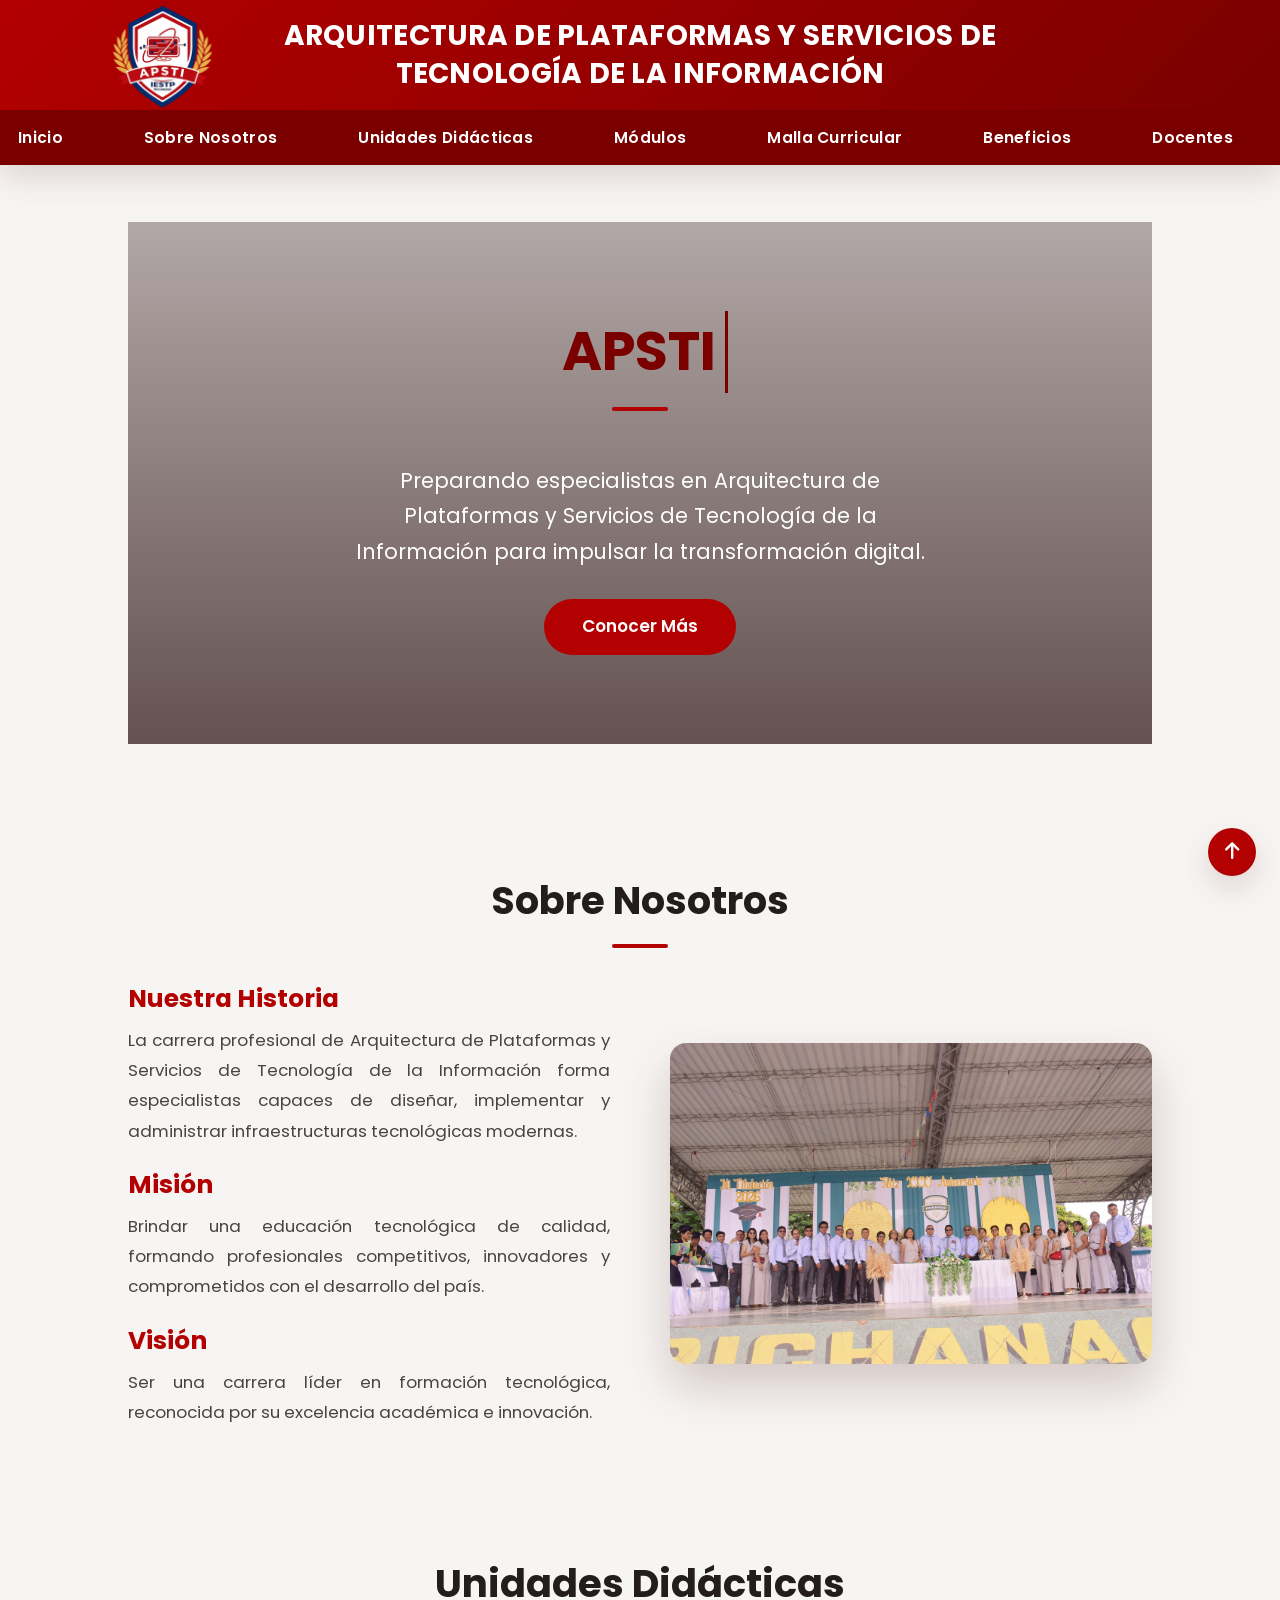
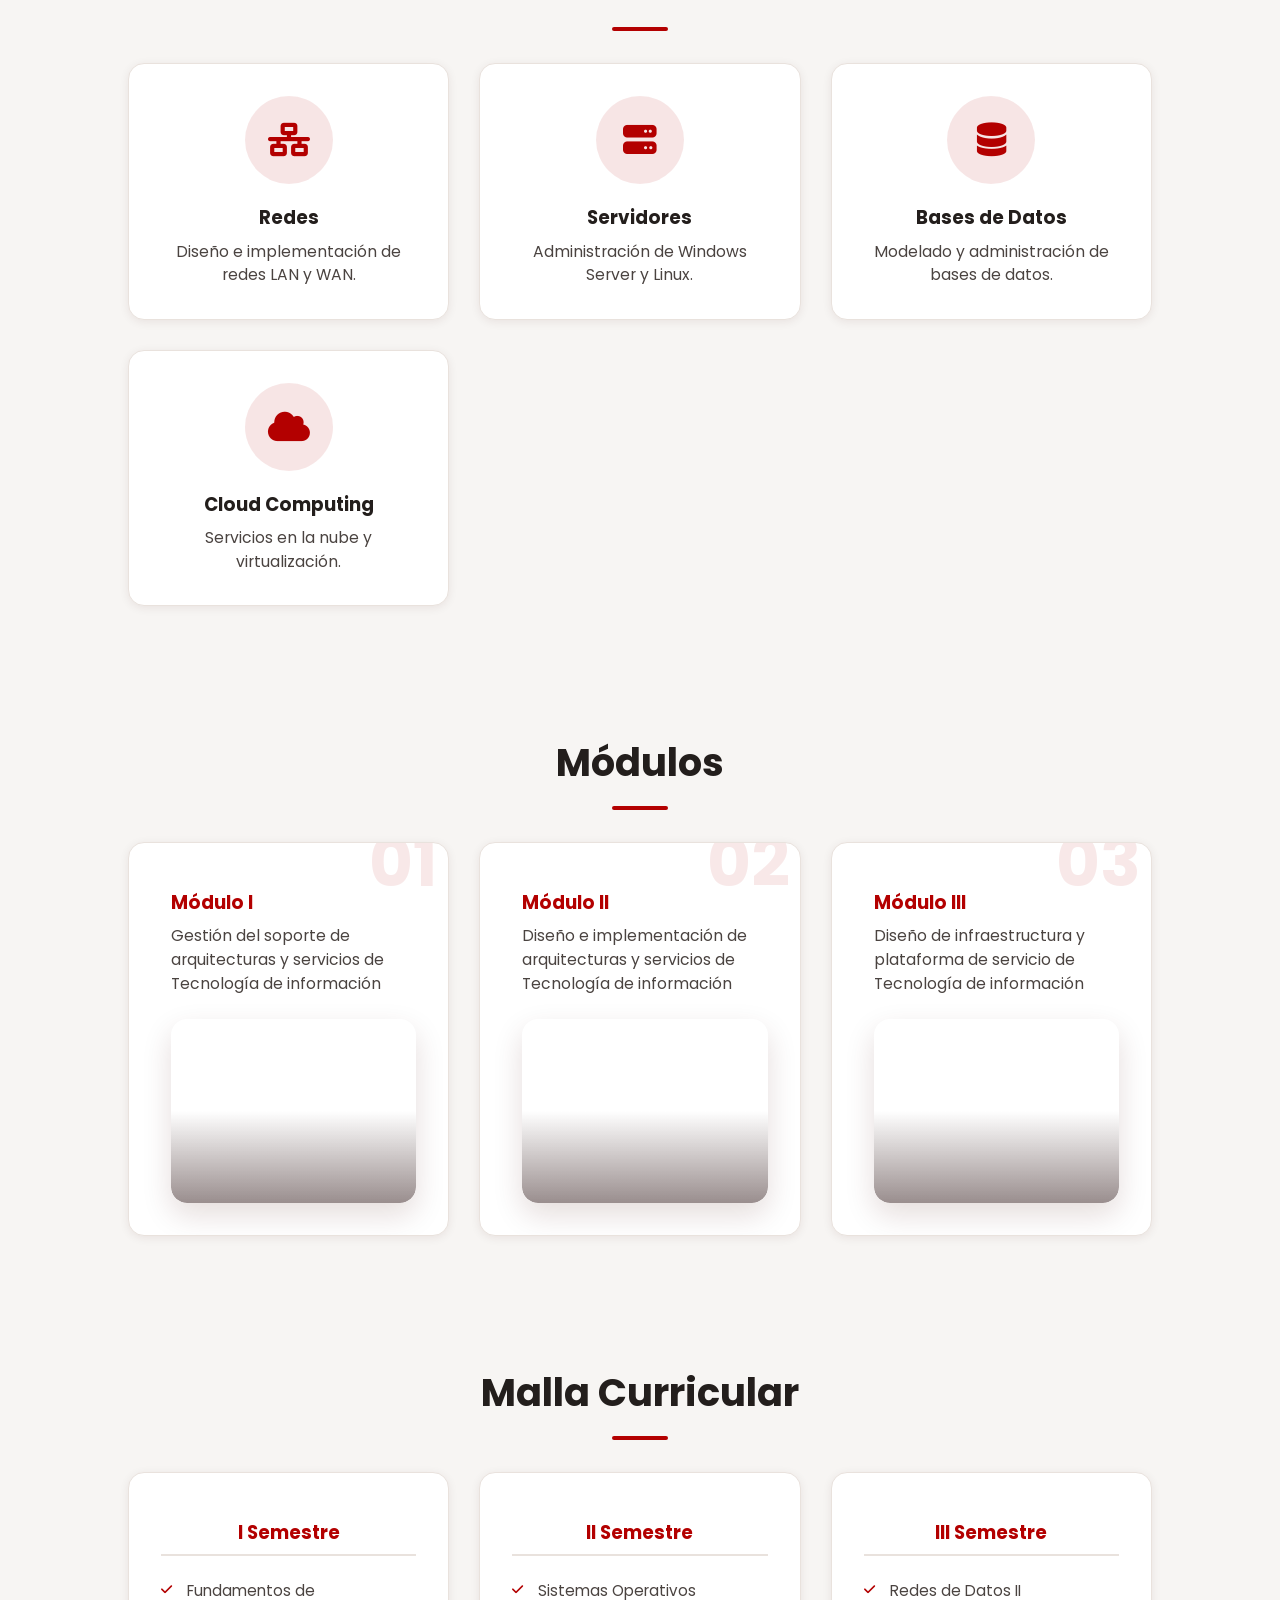
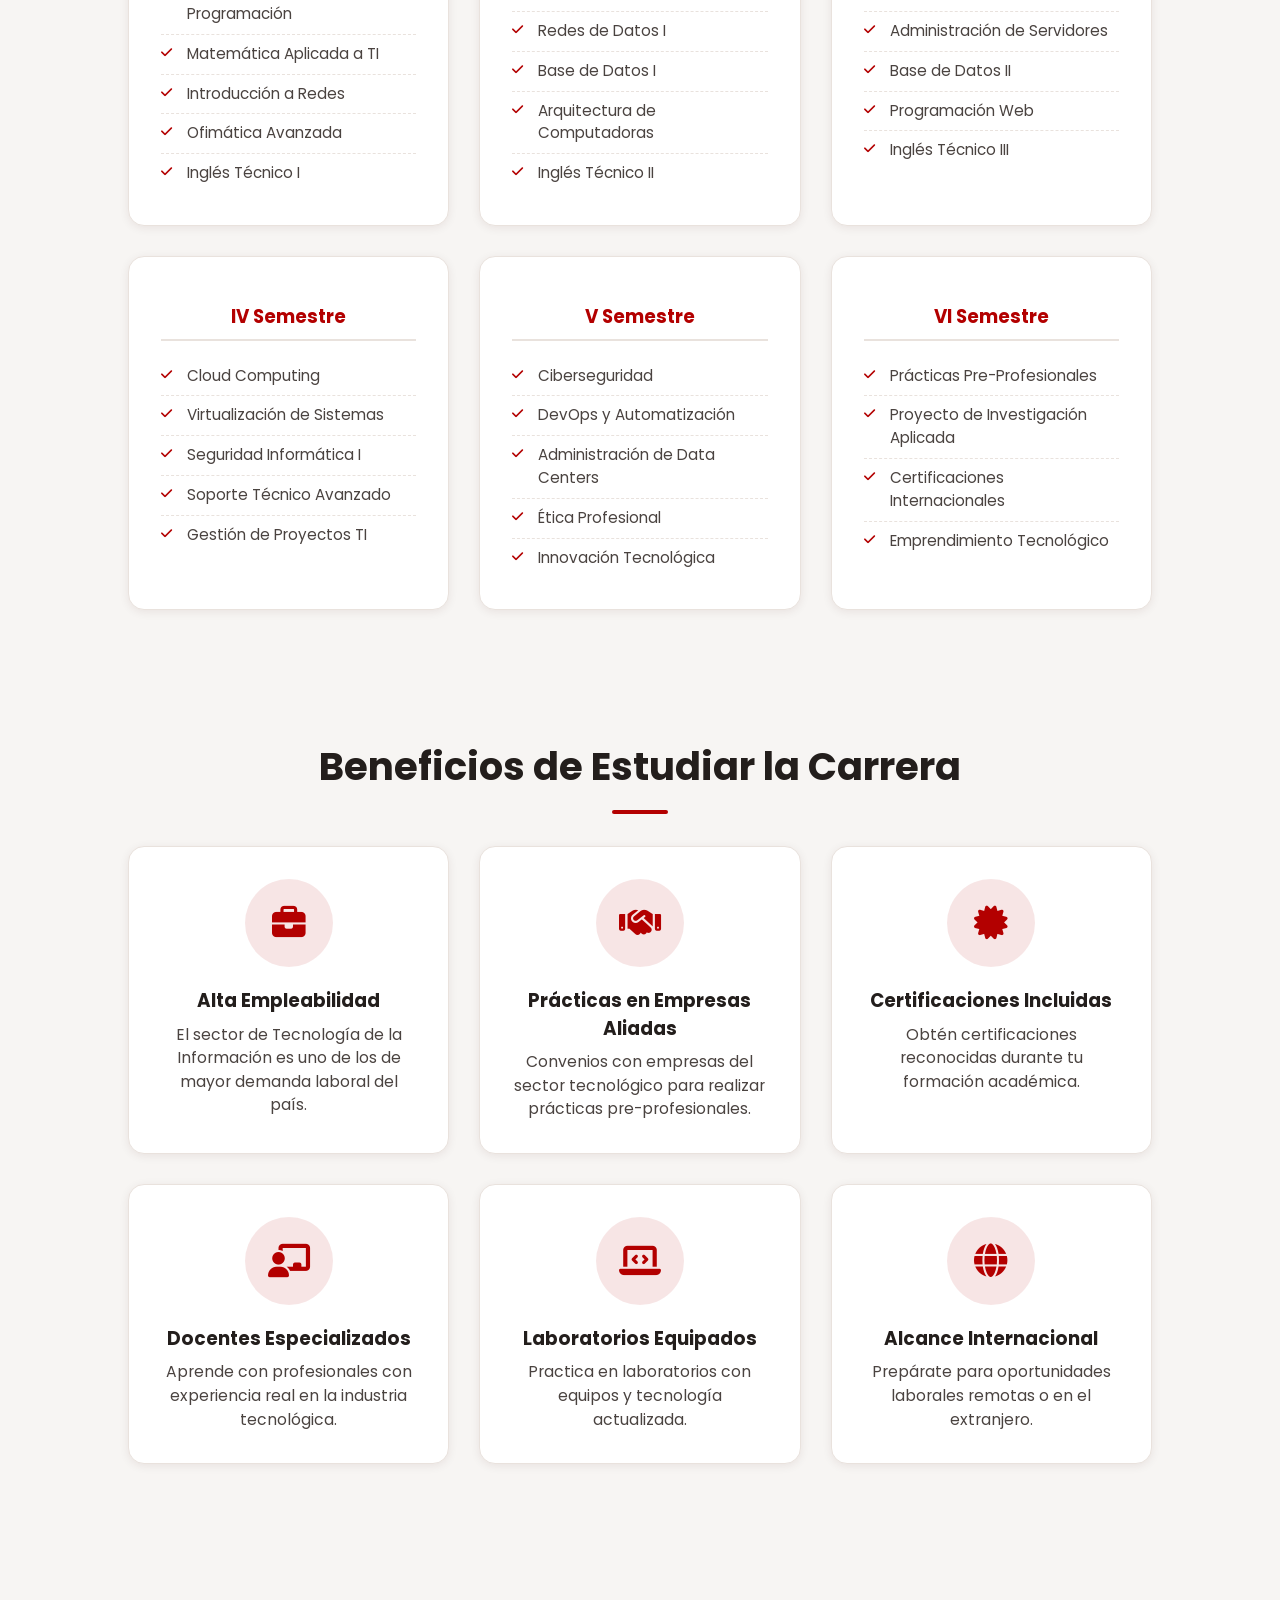
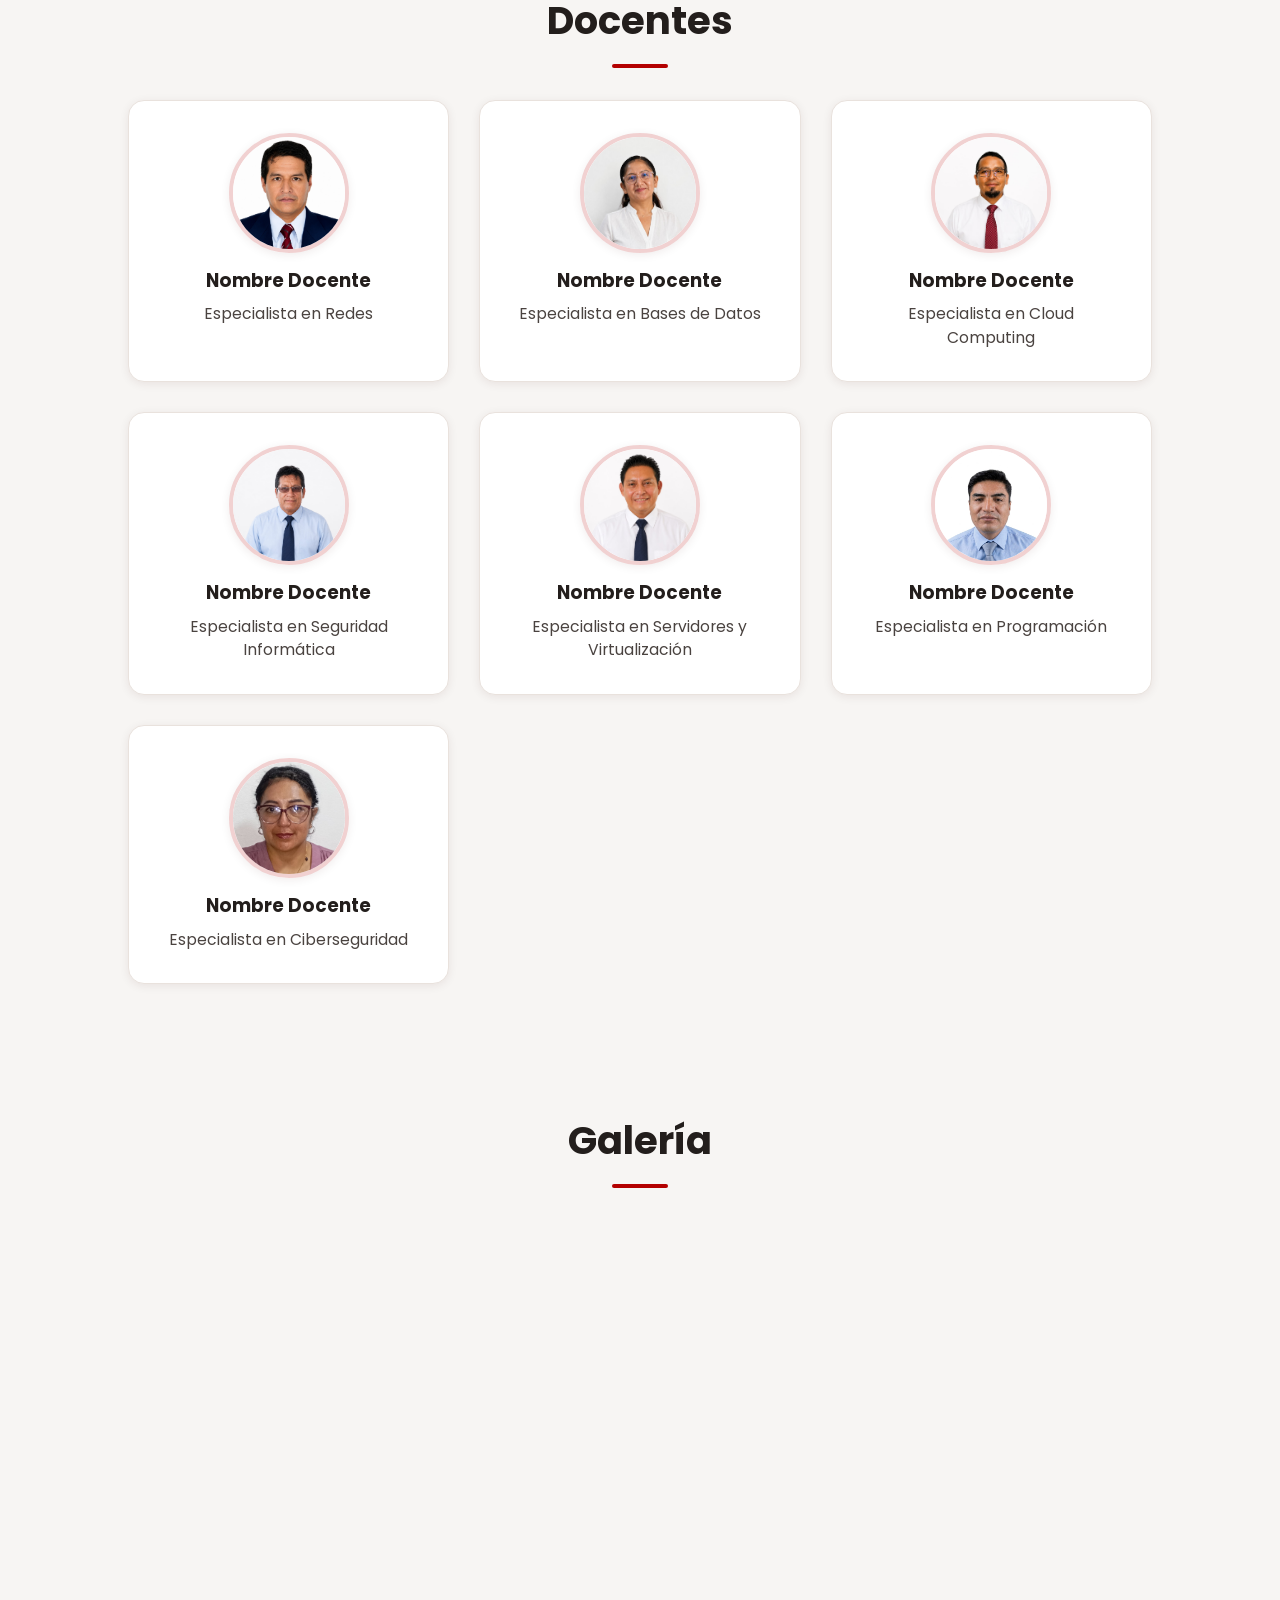
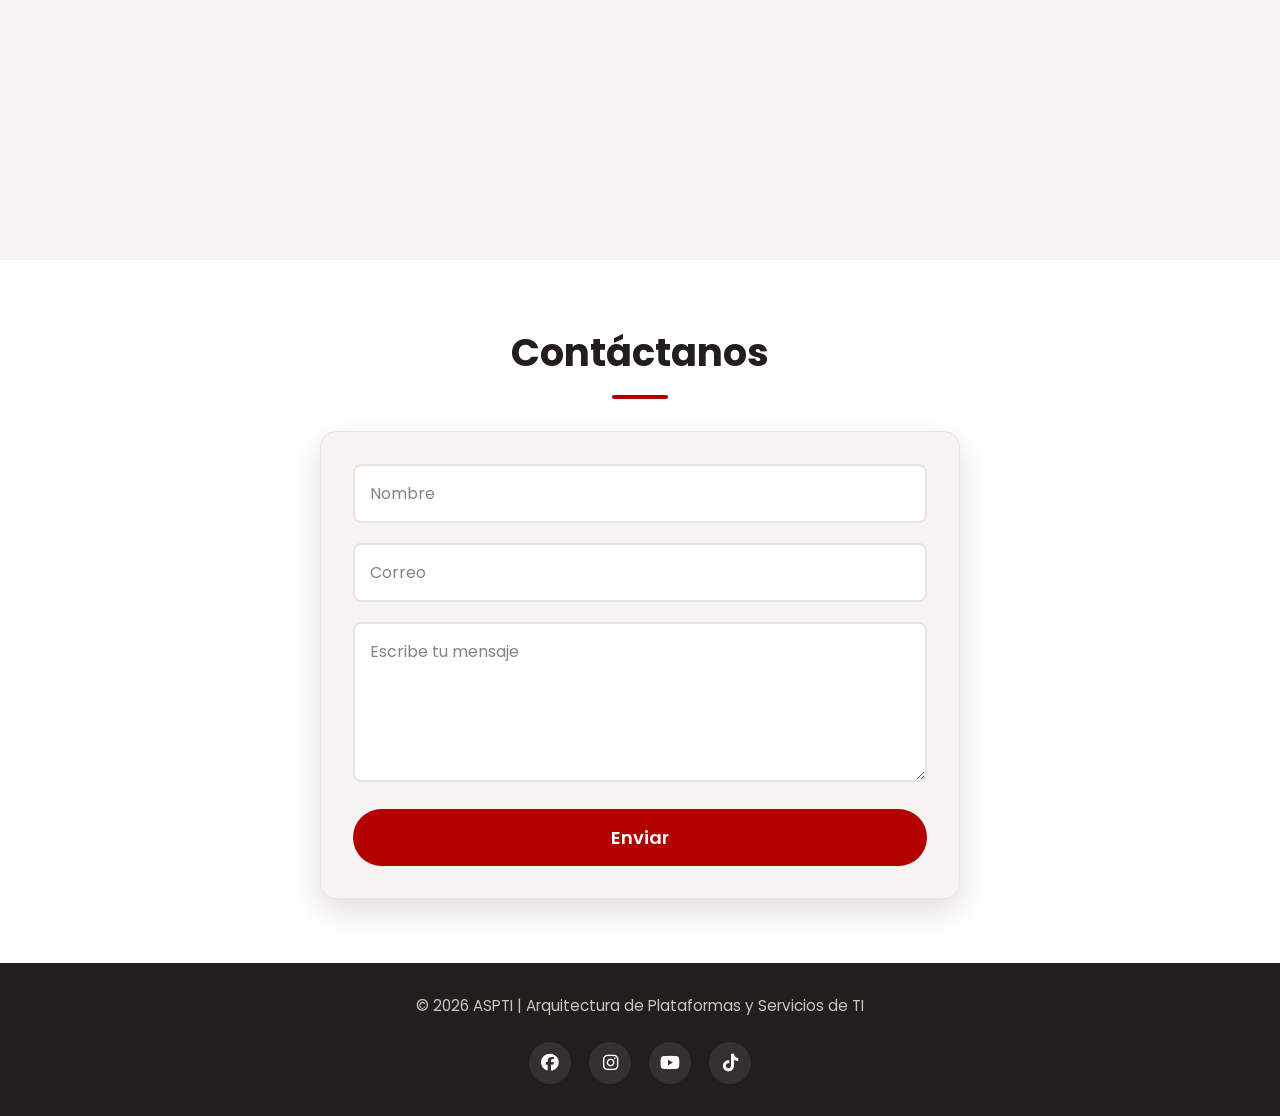
==== commit 01bf6fda: "dunga" ====
--- a/ASPTI.html
+++ b/ASPTI.html
@@ -17,7 +17,7 @@
 
 <body>
 
-    <!-- HEADER -->
+    
     <header>
 
         <div class="header-top">
@@ -42,6 +42,8 @@
                 <li><a href="#nosotros">Sobre Nosotros</a></li>
                 <li><a href="#unidades">Unidades Didácticas</a></li>
                 <li><a href="#modulos">Módulos</a></li>
+                <li><a href="#malla">Malla Curricular</a></li>
+                <li><a href="#beneficios">Beneficios</a></li>
                 <li><a href="#docentes">Docentes</a></li>
                 <li><a href="#galeria">Galeria</a></li>
                 <li><a href="#contacto">Contacto</a></li>
@@ -52,7 +54,7 @@
 
     </header>
 
-    <!-- INICIO -->
+    
 
     <section id="inicio" class="banner">
 
@@ -64,7 +66,7 @@
 
         <div class="overlay">
 
-            <h2 class="bienvenida">APSTI</h2>
+            <h2 class="bienvenida"><span class="texto-escritura">APSTI</span></h2>
 
             <p>
                 Preparando especialistas en Arquitectura de Plataformas y Servicios de Tecnología de la Información para impulsar la
@@ -79,7 +81,7 @@
 
     </section>
 
-    <!-- SOBRE NOSOTROS -->
+    
 
     <section id="nosotros">
 
@@ -123,7 +125,7 @@
 
     </section>
 
-    <!-- UNIDADES -->
+    
 
     <section id="unidades">
 
@@ -174,30 +176,21 @@
         </div>
 
     </section>
-
-    <!-- MODULOS -->
-
     <section id="modulos">
-
         <h2>Módulos</h2>
-
         <div class="cards">
-
-            <div class="card">
-
+            <div class="card">
                 <h3>Módulo I</h3>
-
-                <p>Fundamentos de TI</p>
-
+                <p>Gestión del soporte de arquitecturas y servicios de Tecnología de información</p>
                 <div class="modulo-carrusel">
                     <div class="modulo-track">
-                        <div class="modulo-slide" style="--delay:0s">
+                        <div class="modulo-slide" style="--delay:0s; --duration:12s; --animation-name:modulo1Fade">
                             <img src="img/modulo1/WhatsApp Image 2026-07-05 at 8.40.04 PM (1).jpeg" alt="Módulo I - imagen 1">
                         </div>
-                        <div class="modulo-slide" style="--delay:8s">
+                        <div class="modulo-slide" style="--delay:4s; --duration:12s; --animation-name:modulo1Fade">
                             <img src="img/modulo1/WhatsApp Image 2026-07-05 at 8.40.04 PM (2).jpeg" alt="Módulo I - imagen 2">
                         </div>
-                        <div class="modulo-slide" style="--delay:16s">
+                        <div class="modulo-slide" style="--delay:8s; --duration:12s; --animation-name:modulo1Fade">
                             <img src="img/modulo1/WhatsApp Image 2026-07-05 at 8.40.04 PM (3).jpeg" alt="Módulo I - imagen 3">
                         </div>
                     </div>
@@ -209,32 +202,32 @@
 
                 <h3>Módulo II</h3>
 
-                <p>Administración de Redes</p>
+                <p>Diseño e implementación de arquitecturas y servicios de Tecnología de información</p>
 
                 <div class="modulo-carrusel">
                     <div class="modulo-track">
-                        <div class="modulo-slide" style="--delay:0s">
+                        <div class="modulo-slide" style="--delay:0s; --duration:24s; --animation-name:modulo2Fade">
                             <img src="img/modulo2/modulo2-01.jpeg" alt="Módulo II - imagen 1">
                         </div>
-                        <div class="modulo-slide" style="--delay:3s">
+                        <div class="modulo-slide" style="--delay:3s; --duration:24s; --animation-name:modulo2Fade">
                             <img src="img/modulo2/modulo2-02.jpeg" alt="Módulo II - imagen 2">
                         </div>
-                        <div class="modulo-slide" style="--delay:6s">
+                        <div class="modulo-slide" style="--delay:6s; --duration:24s; --animation-name:modulo2Fade">
                             <img src="img/modulo2/modulo2-03.jpeg" alt="Módulo II - imagen 3">
                         </div>
-                        <div class="modulo-slide" style="--delay:9s">
+                        <div class="modulo-slide" style="--delay:9s; --duration:24s; --animation-name:modulo2Fade">
                             <img src="img/modulo2/modulo2-04.jpeg" alt="Módulo II - imagen 4">
                         </div>
-                        <div class="modulo-slide" style="--delay:12s">
+                        <div class="modulo-slide" style="--delay:12s; --duration:24s; --animation-name:modulo2Fade">
                             <img src="img/modulo2/modulo2-05.jpeg" alt="Módulo II - imagen 5">
                         </div>
-                        <div class="modulo-slide" style="--delay:15s">
+                        <div class="modulo-slide" style="--delay:15s; --duration:24s; --animation-name:modulo2Fade">
                             <img src="img/modulo2/modulo2-06.jpeg" alt="Módulo II - imagen 6">
                         </div>
-                        <div class="modulo-slide" style="--delay:18s">
+                        <div class="modulo-slide" style="--delay:18s; --duration:24s; --animation-name:modulo2Fade">
                             <img src="img/modulo2/modulo2-07.jpeg" alt="Módulo II - imagen 7">
                         </div>
-                        <div class="modulo-slide" style="--delay:21s">
+                        <div class="modulo-slide" style="--delay:21s; --duration:24s; --animation-name:modulo2Fade">
                             <img src="img/modulo2/modulo2-08.jpeg" alt="Módulo II - imagen 8">
                         </div>
                     </div>
@@ -246,99 +239,176 @@
 
                 <h3>Módulo III</h3>
 
-                <p>Servidores y Virtualización</p>
-
-            </div>
-
-        </div>
-
-    </section>
-
-    <!-- DOCENTES -->
-
+                <p>Diseño de infraestructura y plataforma de servicio de Tecnología de información</p>
+
+                <div class="modulo-carrusel">
+                    <div class="modulo-track">
+                        <div class="modulo-slide" style="--delay:0s; --duration:8s; --animation-name:modulo3Fade">
+                            <img src="img/modulo3/modulo3-01.jpeg" alt="Módulo III - imagen 1">
+                        </div>
+                        <div class="modulo-slide" style="--delay:4s; --duration:8s; --animation-name:modulo3Fade">
+                            <img src="img/modulo3/modulo3-02.jpeg" alt="Módulo III - imagen 2">
+                        </div>
+                    </div>
+                </div>
+
+            </div>
+
+        </div>
+
+    </section>
+    <section id="malla">
+        <h2>Malla Curricular</h2>
+        <div class="cards">
+            <div class="card">
+                <h3>I Semestre</h3>
+                <ul>
+                    <li>Fundamentos de Programación</li>
+                    <li>Matemática Aplicada a TI</li>
+                    <li>Introducción a Redes</li>
+                    <li>Ofimática Avanzada</li>
+                    <li>Inglés Técnico I</li>
+                </ul>
+
+            </div>
+
+            <div class="card">
+
+                <h3>II Semestre</h3>
+
+                <ul>
+                    <li>Sistemas Operativos</li>
+                    <li>Redes de Datos I</li>
+                    <li>Base de Datos I</li>
+                    <li>Arquitectura de Computadoras</li>
+                    <li>Inglés Técnico II</li>
+                </ul>
+            </div>
+            <div class="card">
+                <h3>III Semestre</h3>
+                <ul>
+                    <li>Redes de Datos II</li>
+                    <li>Administración de Servidores</li>
+                    <li>Base de Datos II</li>
+                    <li>Programación Web</li>
+                    <li>Inglés Técnico III</li>
+                </ul>
+
+            </div>
+            <div class="card">
+
+                <h3>IV Semestre</h3>
+
+                <ul>
+                    <li>Cloud Computing</li>
+                    <li>Virtualización de Sistemas</li>
+                    <li>Seguridad Informática I</li>
+                    <li>Soporte Técnico Avanzado</li>
+                    <li>Gestión de Proyectos TI</li>
+                </ul>
+            </div>
+            <div class="card">
+
+                <h3>V Semestre</h3>
+
+                <ul>
+                    <li>Ciberseguridad</li>
+                    <li>DevOps y Automatización</li>
+                    <li>Administración de Data Centers</li>
+                    <li>Ética Profesional</li>
+                    <li>Innovación Tecnológica</li>
+                </ul>
+
+            </div>
+
+            <div class="card">
+
+                <h3>VI Semestre</h3>
+
+                <ul>
+                    <li>Prácticas Pre-Profesionales</li>
+                    <li>Proyecto de Investigación Aplicada</li>
+                    <li>Certificaciones Internacionales</li>
+                    <li>Emprendimiento Tecnológico</li>
+                </ul>
+            </div>
+        </div>
+    </section>
+    <section id="beneficios">
+        <h2>Beneficios de Estudiar la Carrera</h2>
+        <div class="cards">
+            <div class="card">
+                <i class="fa-solid fa-briefcase"></i>
+                <h3>Alta Empleabilidad</h3>
+                <p>El sector de Tecnología de la Información es uno de los de mayor demanda laboral del país.</p>
+            </div>
+            <div class="card">
+                <i class="fa-solid fa-handshake"></i>
+                <h3>Prácticas en Empresas Aliadas</h3>
+                <p>Convenios con empresas del sector tecnológico para realizar prácticas pre-profesionales.</p>
+            </div>
+            <div class="card">
+                <i class="fa-solid fa-certificate"></i>
+                <h3>Certificaciones Incluidas</h3>
+                <p>Obtén certificaciones reconocidas durante tu formación académica.</p>
+            </div>
+            <div class="card">
+                <i class="fa-solid fa-chalkboard-user"></i>
+                <h3>Docentes Especializados</h3>
+                <p>Aprende con profesionales con experiencia real en la industria tecnológica.</p>
+            </div>
+            <div class="card">
+                <i class="fa-solid fa-laptop-code"></i>
+                <h3>Laboratorios Equipados</h3>
+                <p>Practica en laboratorios con equipos y tecnología actualizada.</p>
+            </div>
+            <div class="card">
+                <i class="fa-solid fa-globe"></i>
+                <h3>Alcance Internacional</h3>
+                <p>Prepárate para oportunidades laborales remotas o en el extranjero.</p>
+            </div>
+        </div>
+    </section>
     <section id="docentes">
-
         <h2>Docentes</h2>
-
         <div class="cards">
-
-            <div class="card">
-
+            <div class="card">
                 <img src="img/docente1.jpeg" alt="Docente 1">
-
-                <h3>Nombre Docente</h3>
-
+                <h3>Nombre Docente</h3>
                 <p>Especialista en Redes</p>
-
-            </div>
-
-            <div class="card">
-
+            </div>
+            <div class="card">
                 <img src="img/docente2.jpg" alt="Docente 2">
-
-                <h3>Nombre Docente</h3>
-
+                <h3>Nombre Docente</h3>
                 <p>Especialista en Bases de Datos</p>
-
-            </div>
-
-            <div class="card">
-
+            </div>
+            <div class="card">
                 <img src="img/docente4.jpeg" alt="Docente 3">
-
-                <h3>Nombre Docente</h3>
-
+                <h3>Nombre Docente</h3>
                 <p>Especialista en Cloud Computing</p>
-
-            </div>
-
-            <div class="card">
-
+            </div>
+            <div class="card">
                 <img src="img/docente5.jpeg" alt="Docente 4">
-
-                <h3>Nombre Docente</h3>
-
+                <h3>Nombre Docente</h3>
                 <p>Especialista en Seguridad Informática</p>
-
-            </div>
-
-            <div class="card">
-
+            </div>
+            <div class="card">
                 <img src="img/docente6.jpeg" alt="Docente 6">
-
-                <h3>Nombre Docente</h3>
-
+                <h3>Nombre Docente</h3>
                 <p>Especialista en Servidores y Virtualización</p>
-
-            </div>
-
-
-            <div class="card">
-
+            </div>
+            <div class="card">
                 <img src="img/docente7.jpeg" alt="Docente 8">
-
-                <h3>Nombre Docente</h3>
-
+                <h3>Nombre Docente</h3>
                 <p>Especialista en Programación</p>
-
-            </div>
-
-            <div class="card">
-
+            </div>
+            <div class="card">
                 <img src="img/docente8.jpg" alt="Docente 9">
-
-                <h3>Nombre Docente</h3>
-
+                <h3>Nombre Docente</h3>
                 <p>Especialista en Ciberseguridad</p>
-
-            </div>
-
-        </div>
-
-    </section>
-
-    <!-- GALERIA -->
-
+            </div>
+        </div>
+    </section>
     <section id="galeria">
 
         <h2>Galería</h2>
@@ -437,9 +507,6 @@
         </div>
 
     </section>
-
-    <!-- CONTACTO -->
-
     <section id="contacto">
 
         <h2>Contáctanos</h2>
@@ -459,15 +526,9 @@
         </form>
 
     </section>
-
-    <!-- FOOTER -->
-
     <footer>
-
         <p>© 2026 ASPTI | Arquitectura de Plataformas y Servicios de TI</p>
-
         <div class="redes">
-
             <a href="#"><i class="fab fa-facebook"></i></a>
             <a href="#"><i class="fab fa-instagram"></i></a>
             <a href="#"><i class="fab fa-youtube"></i></a>
@@ -477,7 +538,9 @@
 
     </footer>
 
-    <script src="script.js"></script>
+    <a href="#inicio" class="volver-arriba" aria-label="Volver arriba">
+        <i class="fa-solid fa-arrow-up"></i>
+    </a>
 
 </body>
 
--- a/APSTI.css
+++ b/APSTI.css
@@ -1,31 +1,29 @@
-/*=========================
-      TOKENS DE DISEÑO
-=========================*/
+
 
 :root{
-    /* color de marca (se conserva el rojo institucional existente) */
+    
     --color-brand:#b30000;
     --color-brand-deep:#7a0000;
     --color-brand-bright:#d4001c;
 
-    /* neutros cálidos, sin negro ni blanco puros */
+    
     --color-ink:#231e1c;
     --color-body:#4a4340;
     --color-bg:#f7f5f3;
     --color-surface:#ffffff;
     --color-border:#e9e2dd;
 
-    /* escala de radios: pills para botones/nav, 16px para tarjetas, 8px para inputs */
+    
     --radius-sm:8px;
     --radius-md:16px;
     --radius-full:999px;
 
-    /* sombras matizadas hacia el rojo de marca, nunca negro puro */
+    
     --shadow-sm:0 2px 10px rgba(70,15,10,.08);
     --shadow-md:0 12px 30px rgba(70,15,10,.14);
     --shadow-lg:0 22px 48px rgba(70,15,10,.20);
 
-    /* ritmo de espaciado */
+    
     --space-1:.5rem;
     --space-2:1rem;
     --space-3:1.5rem;
@@ -35,11 +33,13 @@
 
     --ease:cubic-bezier(.16,1,.3,1);
     --header-h:158px;
-}
-
-/*=========================
-      ESTILOS GENERALES
-=========================*/
+
+    /* nombres de scroll-timeline por sección, visibles fuera de su árbol
+       (para que los enlaces del menú, en <nav>, puedan usarlos) */
+    timeline-scope:
+        --tl-inicio, --tl-nosotros, --tl-unidades, --tl-modulos,
+        --tl-malla, --tl-beneficios, --tl-docentes, --tl-galeria, --tl-contacto;
+}
 
 *{
     margin:0;
@@ -69,6 +69,36 @@
 .bienvenida{
     color: #7a0000;
 
+}
+
+/* efecto maquina de escribir 100% CSS (sin JS), sobre el span interno */
+.texto-escritura{
+    display:inline-block;
+    overflow:hidden;
+    white-space:nowrap;
+    vertical-align:bottom;
+    border-right:3px solid currentColor;
+    width:0;
+    animation:
+        escribirTexto 1s steps(5, end) .9s forwards,
+        parpadeoCursor .75s step-end .9s infinite;
+}
+
+@keyframes escribirTexto{
+    from{ width:0; }
+    to{ width:5ch; }
+}
+
+@keyframes parpadeoCursor{
+    50%{ border-color:transparent; }
+}
+
+@media (prefers-reduced-motion: reduce){
+    .texto-escritura{
+        animation:none;
+        width:5ch;
+        border-right:none;
+    }
 }
 
 ::selection{
@@ -93,10 +123,6 @@
     }
 }
 
-/*=========================
-        HEADER
-=========================*/
-
 header{
     width:100%;
     position:fixed;
@@ -105,10 +131,6 @@
     z-index:1000;
     box-shadow:var(--shadow-md);
 }
-
-/*=========================
-     BARRA SUPERIOR
-=========================*/
 
 .header-top{
     width:100%;
@@ -133,10 +155,6 @@
     width:125px;
 }
 
-/*=========================
-        TITULO
-=========================*/
-
 .titulo{
     width:75%;
 }
@@ -149,10 +167,6 @@
     font-weight:700;
     letter-spacing:.01em;
 }
-
-/*=========================
-        MENU
-=========================*/
 
 .menu{
     background:var(--color-brand-deep);
@@ -186,6 +200,50 @@
     color:var(--color-brand-deep);
 }
 
+/*=========================
+   MENU ACTIVO AL HACER SCROLL
+   (view-timeline por sección + timeline-scope,
+   sin JS. El link se resalta mientras su sección
+   ocupa el centro del viewport)
+=========================*/
+
+#inicio{ view-timeline-name:--tl-inicio; }
+#nosotros{ view-timeline-name:--tl-nosotros; }
+#unidades{ view-timeline-name:--tl-unidades; }
+#modulos{ view-timeline-name:--tl-modulos; }
+#malla{ view-timeline-name:--tl-malla; }
+#beneficios{ view-timeline-name:--tl-beneficios; }
+#docentes{ view-timeline-name:--tl-docentes; }
+#galeria{ view-timeline-name:--tl-galeria; }
+#contacto{ view-timeline-name:--tl-contacto; }
+
+@keyframes resaltarLink{
+    0%, 100%{
+        background:transparent;
+        color:#fff;
+    }
+    35%, 65%{
+        background:#fff;
+        color:var(--color-brand-deep);
+    }
+}
+
+.menu ul li a[href="#inicio"]{ animation:resaltarLink linear both; animation-timeline:--tl-inicio; animation-range:cover 0% cover 100%; }
+.menu ul li a[href="#nosotros"]{ animation:resaltarLink linear both; animation-timeline:--tl-nosotros; animation-range:cover 0% cover 100%; }
+.menu ul li a[href="#unidades"]{ animation:resaltarLink linear both; animation-timeline:--tl-unidades; animation-range:cover 0% cover 100%; }
+.menu ul li a[href="#modulos"]{ animation:resaltarLink linear both; animation-timeline:--tl-modulos; animation-range:cover 0% cover 100%; }
+.menu ul li a[href="#malla"]{ animation:resaltarLink linear both; animation-timeline:--tl-malla; animation-range:cover 0% cover 100%; }
+.menu ul li a[href="#beneficios"]{ animation:resaltarLink linear both; animation-timeline:--tl-beneficios; animation-range:cover 0% cover 100%; }
+.menu ul li a[href="#docentes"]{ animation:resaltarLink linear both; animation-timeline:--tl-docentes; animation-range:cover 0% cover 100%; }
+.menu ul li a[href="#galeria"]{ animation:resaltarLink linear both; animation-timeline:--tl-galeria; animation-range:cover 0% cover 100%; }
+.menu ul li a[href="#contacto"]{ animation:resaltarLink linear both; animation-timeline:--tl-contacto; animation-range:cover 0% cover 100%; }
+
+@media (prefers-reduced-motion: reduce){
+    .menu ul li a{
+        animation:none !important;
+    }
+}
+
 @media (max-width:900px){
     .header-top{
         padding:0 20px 0 125px;
@@ -261,10 +319,6 @@
         background:rgba(255,255,255,.08);
     }
 }
-
-/*=========================
-        BANNER
-=========================*/
 
 .banner{
     position:relative;
@@ -407,10 +461,6 @@
     }
 }
 
-/*=========================
-      SECCIONES
-=========================*/
-
 section{
     padding:var(--space-8) 10%;
 }
@@ -439,10 +489,6 @@
     }
 }
 
-/*=========================
-      SOBRE NOSOTROS
-=========================*/
-
 .contenedor{
     display:flex;
     justify-content:space-between;
@@ -490,10 +536,6 @@
         text-align:left;
     }
 }
-
-/*=========================
-      TARJETAS (base)
-=========================*/
 
 .cards{
     display:grid;
@@ -527,12 +569,8 @@
     color:var(--color-body);
 }
 
-/*=========================
-   UNIDADES DIDACTICAS
-   (tarjetas con insignia de icono)
-=========================*/
-
-#unidades .card i{
+#unidades .card i,
+#beneficios .card i{
     display:inline-flex;
     align-items:center;
     justify-content:center;
@@ -546,15 +584,11 @@
     transition:transform .35s var(--ease), background .35s var(--ease);
 }
 
-#unidades .card:hover i{
+#unidades .card:hover i,
+#beneficios .card:hover i{
     transform:scale(1.08) rotate(-4deg);
     background:color-mix(in srgb, var(--color-brand) 16%, transparent);
 }
-
-/*=========================
-        MODULOS
-   (tarjetas numeradas)
-=========================*/
 
 #modulos .cards{
     counter-reset:modulo;
@@ -584,11 +618,6 @@
     color:var(--color-brand);
 }
 
-/*=========================
-   CARRUSEL DE MÓDULOS
-   (animación automática CSS keyframes)
-=========================*/
-
 .modulo-carrusel{
     position:relative;
     width:100%;
@@ -609,7 +638,7 @@
     position:absolute;
     inset:0;
     opacity:0;
-    animation:moduloFade 24s infinite;
+    animation:var(--animation-name, modulo1Fade) var(--duration, 12s) infinite;
     animation-delay:var(--delay);
     will-change:opacity, transform;
 }
@@ -622,15 +651,30 @@
     border-radius:var(--radius-md);
 }
 
-@keyframes moduloFade{
+@keyframes modulo1Fade{
     0%    { opacity:0;   transform:scale(1.05); }
-    4%    { opacity:1;   transform:scale(1.02); }
+    5%    { opacity:1;   transform:scale(1.02); }
+    28%   { opacity:1;   transform:scale(1); }
+    33.3% { opacity:0;   transform:scale(1); }
+    100%  { opacity:0;   transform:scale(1.05); }
+}
+
+@keyframes modulo2Fade{
+    0%    { opacity:0;   transform:scale(1.05); }
+    2.5%  { opacity:1;   transform:scale(1.02); }
     10%   { opacity:1;   transform:scale(1); }
-    14%   { opacity:0;   transform:scale(1); }
+    12.5% { opacity:0;   transform:scale(1); }
     100%  { opacity:0;   transform:scale(1.05); }
 }
 
-/* Indicadores de posición (puntos) */
+@keyframes modulo3Fade{
+    0%    { opacity:0;   transform:scale(1.05); }
+    8%    { opacity:1;   transform:scale(1.02); }
+    42%   { opacity:1;   transform:scale(1); }
+    50%   { opacity:0;   transform:scale(1); }
+    100%  { opacity:0;   transform:scale(1.05); }
+}
+
 .modulo-carrusel::after{
     content:"";
     position:absolute;
@@ -642,7 +686,6 @@
     pointer-events:none;
 }
 
-/* Borde inferior degradado sobre la imagen */
 .modulo-carrusel::before{
     content:"";
     position:absolute;
@@ -664,10 +707,43 @@
     }
 }
 
-/*=========================
-        DOCENTES
-   (tarjetas con avatar circular)
-=========================*/
+#malla .card{
+    text-align:left;
+}
+
+#malla .card h3{
+    text-align:center;
+    color:var(--color-brand);
+    padding-bottom:var(--space-1);
+    margin-bottom:var(--space-2);
+    border-bottom:2px solid var(--color-border);
+}
+
+#malla .card ul{
+    list-style:none;
+}
+
+#malla .card li{
+    position:relative;
+    padding:8px 0 8px 26px;
+    font-size:.95rem;
+    color:var(--color-body);
+    border-bottom:1px dashed var(--color-border);
+}
+
+#malla .card li:last-child{
+    border-bottom:none;
+}
+
+#malla .card li::before{
+    content:"\f00c";
+    font-family:"Font Awesome 6 Free";
+    font-weight:900;
+    position:absolute;
+    left:0;
+    color:var(--color-brand);
+    font-size:.8rem;
+}
 
 #docentes .card img{
     width:120px;
@@ -679,29 +755,27 @@
     box-shadow:var(--shadow-sm);
 }
 
-/*=========================
-   REVELADO AL HACER SCROLL
-   (activado por script.js)
-=========================*/
+@keyframes revelarAlEntrar{
+    from{
+        opacity:0;
+        transform:translateY(24px);
+    }
+    to{
+        opacity:1;
+        transform:translateY(0);
+    }
+}
 
 .card,
 .titulo,
 .texto,
 .imagen{
-    opacity:0;
-    transform:translateY(24px);
-    transition:opacity .7s var(--ease), transform .7s var(--ease);
-}
-
-.card.mostrar,
-.titulo.mostrar,
-.texto.mostrar,
-.imagen.mostrar{
-    opacity:1;
-    transform:translateY(0);
-}
-
-@media (prefers-reduced-motion: reduce){
+    animation:revelarAlEntrar linear both;
+    animation-timeline:view();
+    animation-range:entry 0% entry 40%;
+}
+
+@supports not (animation-timeline: view()){
     .card,
     .titulo,
     .texto,
@@ -711,13 +785,16 @@
     }
 }
 
-/*=========================
-        GALERIA
-   (filmstrip: posición + opacidad en un mismo
-   keyframe, cada foto desfasada con --delay
-   negativo. Siempre 1 foto centrada + vecinas
-   semitransparentes a los lados. Sin JS.)
-=========================*/
+@media (prefers-reduced-motion: reduce){
+    .card,
+    .titulo,
+    .texto,
+    .imagen{
+        animation:none;
+        opacity:1;
+        transform:none;
+    }
+}
 
 .galeria-carrusel{
     position:relative;
@@ -745,6 +822,10 @@
     will-change:opacity, transform;
 }
 
+.galeria-carrusel:hover .galeria-slide{
+    animation-play-state:paused;
+}
+
 .galeria-slide img{
     width:100%;
     height:100%;
@@ -755,9 +836,7 @@
 }
 
 @keyframes galeriaFilmstrip{
-    /* cada foto: aparece a la derecha, ESPERA 2s, salta al centro,
-       ESPERA 2s, salta a la izquierda, ESPERA 2s, sale.
-       (paso = 2.5s = 2s de espera + .5s de salto; 28 fotos x 2.5s = 70s) */
+    
     0%      { transform:translate(-50%,-50%) translateX(300%)  scale(.82); opacity:0; }
     .714%   { transform:translate(-50%,-50%) translateX(105%)  scale(.88); opacity:.35; }
     3.571%  { transform:translate(-50%,-50%) translateX(105%)  scale(.88); opacity:.35; }
@@ -790,10 +869,6 @@
         width:88%;
     }
 }
-
-/*=========================
-        CONTACTO
-=========================*/
 
 #contacto{
     background:var(--color-surface);
@@ -861,10 +936,6 @@
 form button:active{
     transform:scale(.98);
 }
-
-/*=========================
-        FOOTER
-=========================*/
 
 footer{
     background:var(--color-ink);
@@ -906,29 +977,59 @@
 
 /*=========================
    BOTON VOLVER ARRIBA
-   (creado por script.js, id="subir")
+   (enlace <a href="#inicio"> fijo; el scroll suave ya
+   lo da html{scroll-behavior:smooth}. Aparece/desaparece
+   con animation-timeline:scroll(root), sin JS)
 =========================*/
 
-#subir{
-    display:none;
+@keyframes mostrarVolverArriba{
+    from{ opacity:0; }
+    to{ opacity:1; }
+}
+
+.volver-arriba{
     position:fixed;
     right:24px;
     bottom:24px;
     width:48px;
     height:48px;
+    display:flex;
+    align-items:center;
+    justify-content:center;
     border:none;
     border-radius:50%;
     background:var(--color-brand);
     color:#fff;
     font-size:1.2rem;
     line-height:1;
+    text-decoration:none;
     cursor:pointer;
     box-shadow:var(--shadow-md);
     z-index:900;
+    pointer-events:none;
     transition:background .3s var(--ease), transform .2s var(--ease);
-}
-
-#subir:hover{
+    animation:mostrarVolverArriba linear both;
+    animation-timeline:scroll(root);
+    animation-range:500px 700px;
+}
+
+.volver-arriba:hover{
     background:var(--color-brand-deep);
     transform:translateY(-3px);
 }
+
+/* navegadores sin soporte: mostrar siempre en vez de quedar oculto */
+@supports not (animation-timeline: scroll(root)){
+    .volver-arriba{
+        opacity:1;
+        pointer-events:auto;
+    }
+}
+
+@media (prefers-reduced-motion: reduce){
+    .volver-arriba{
+        animation:none;
+        opacity:1;
+        pointer-events:auto;
+    }
+}
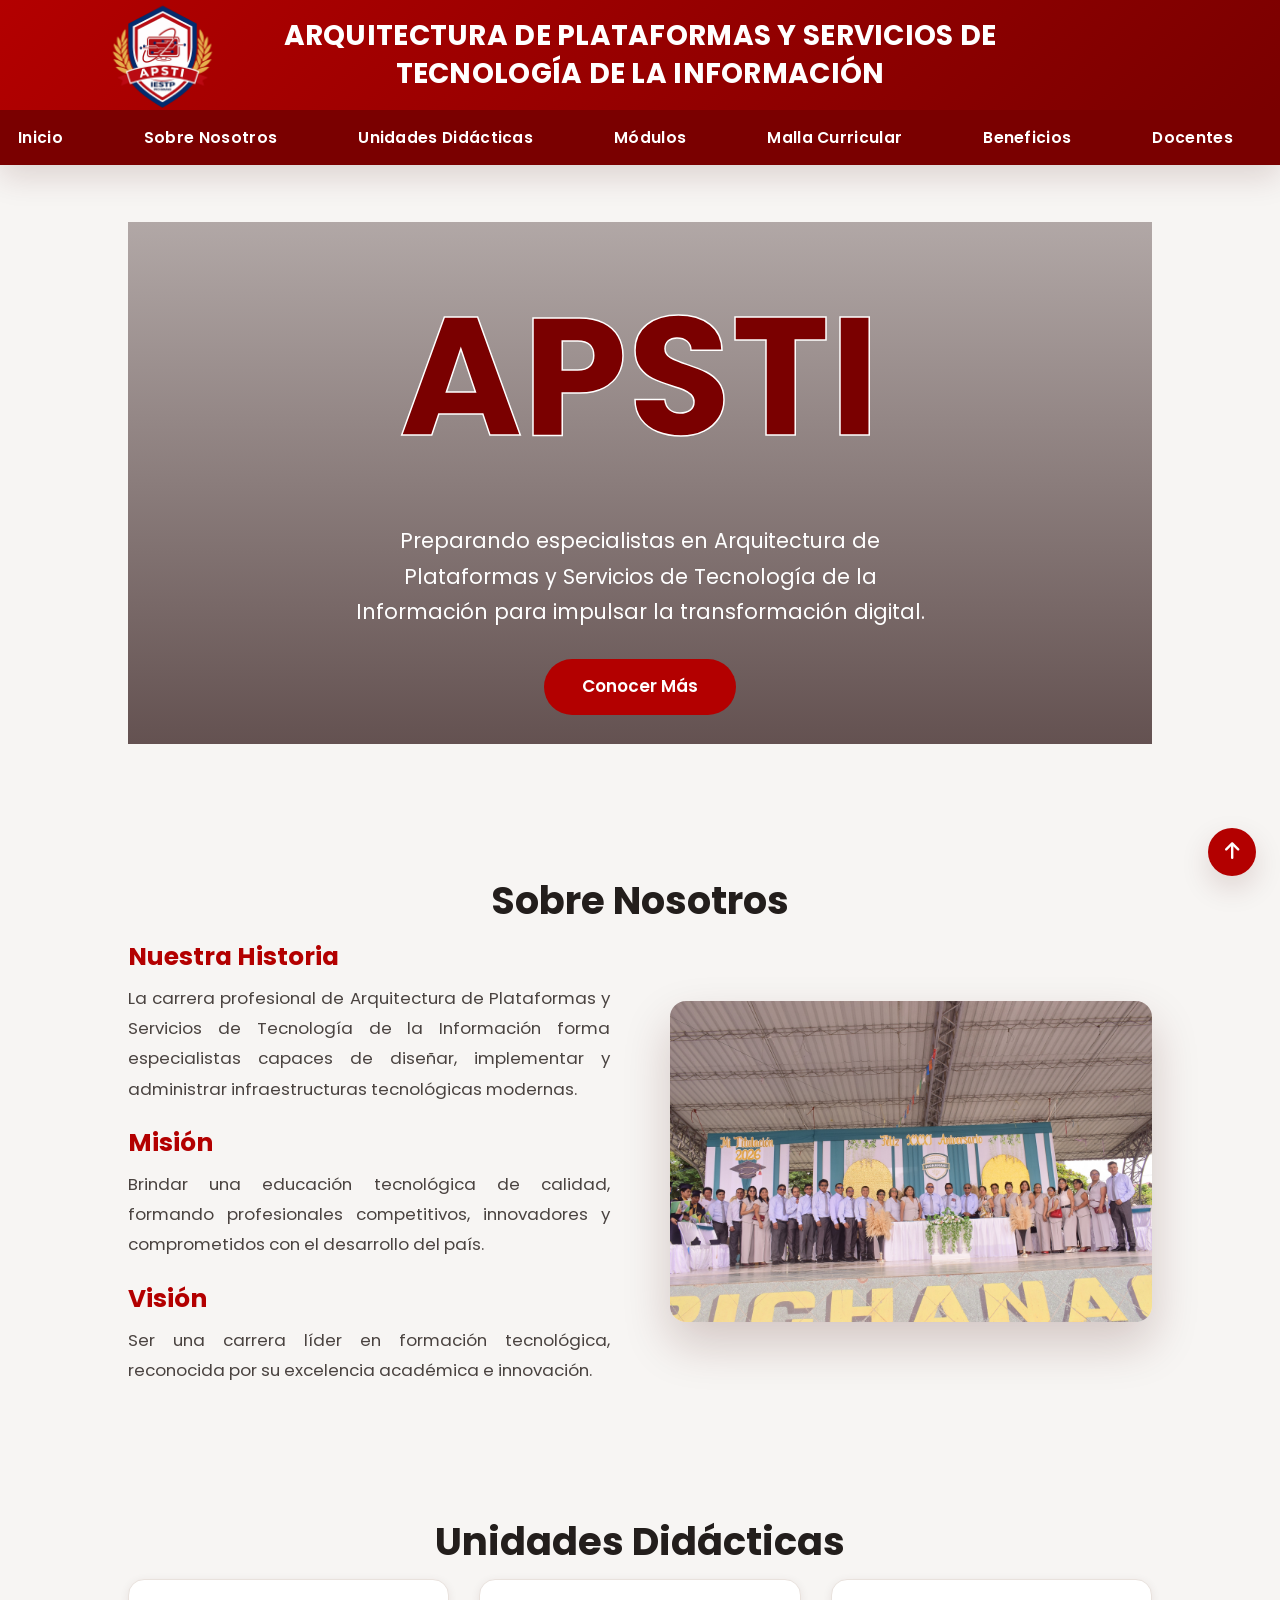
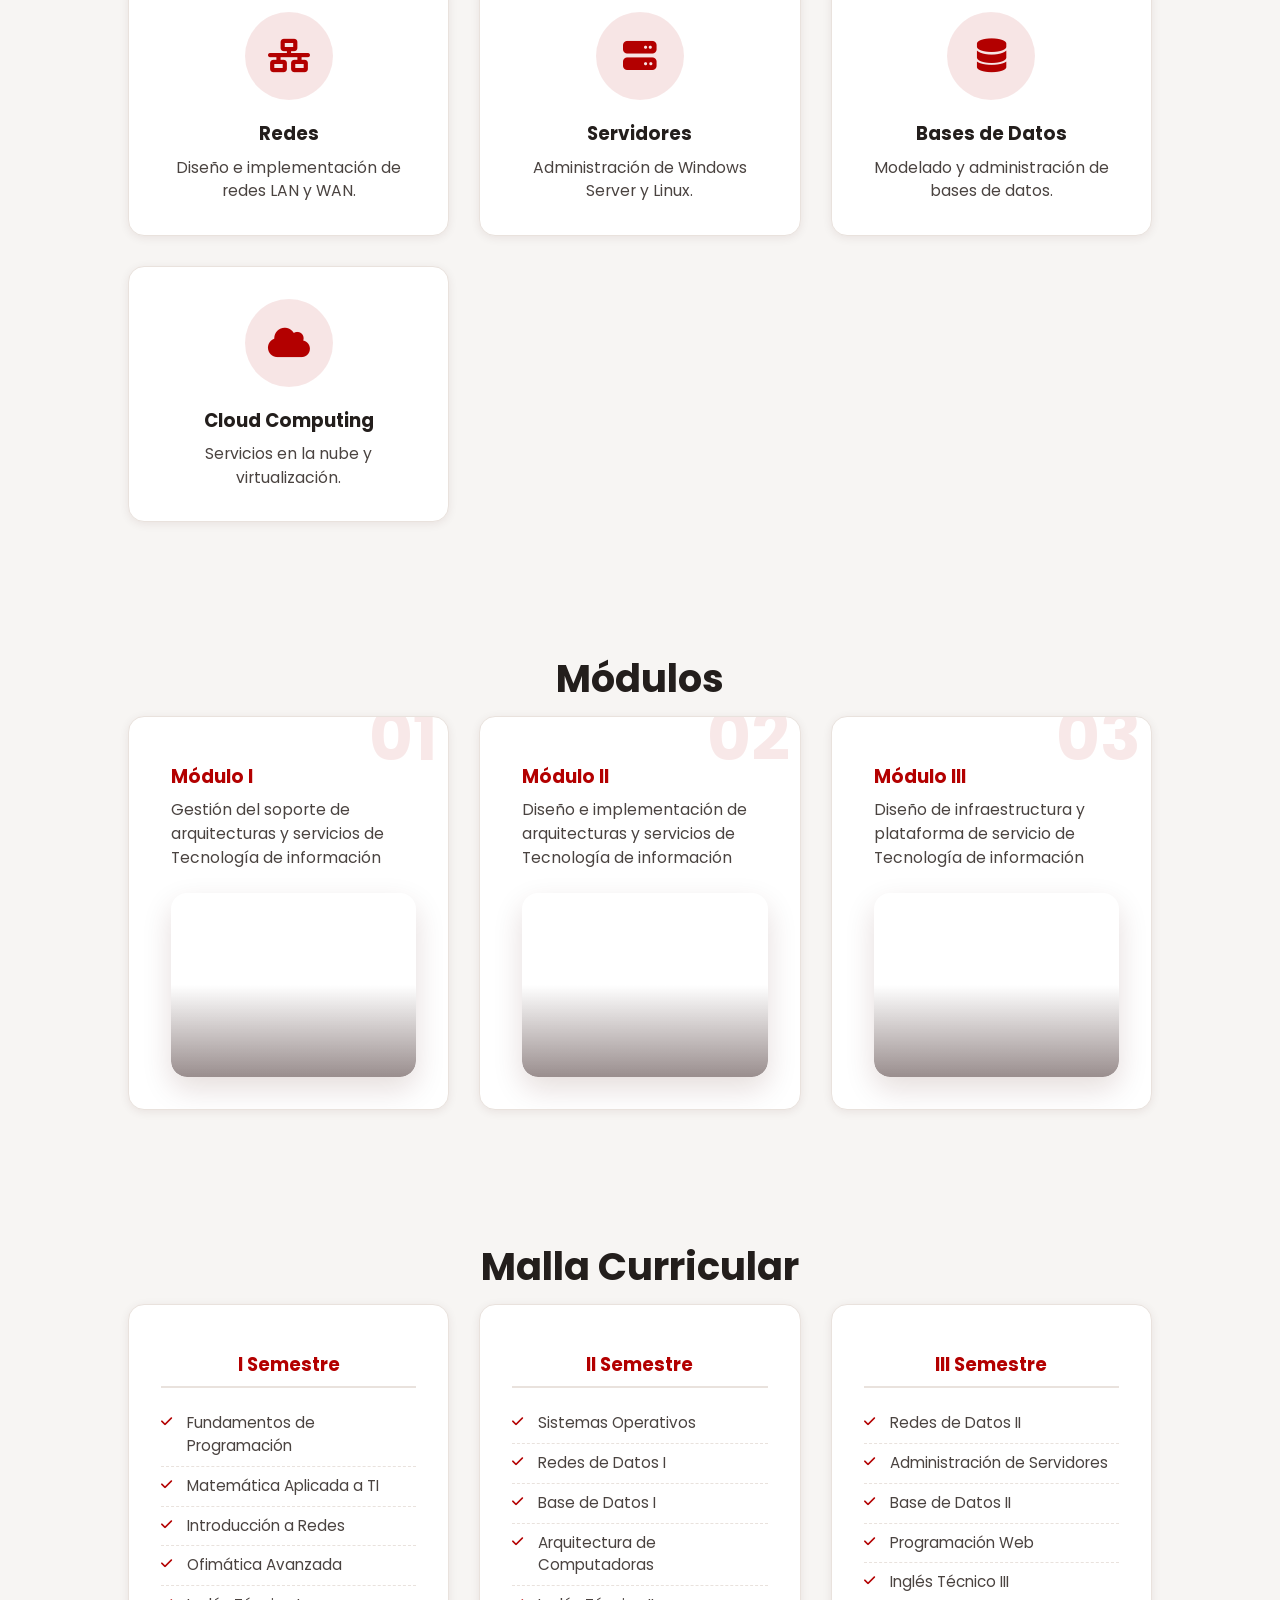
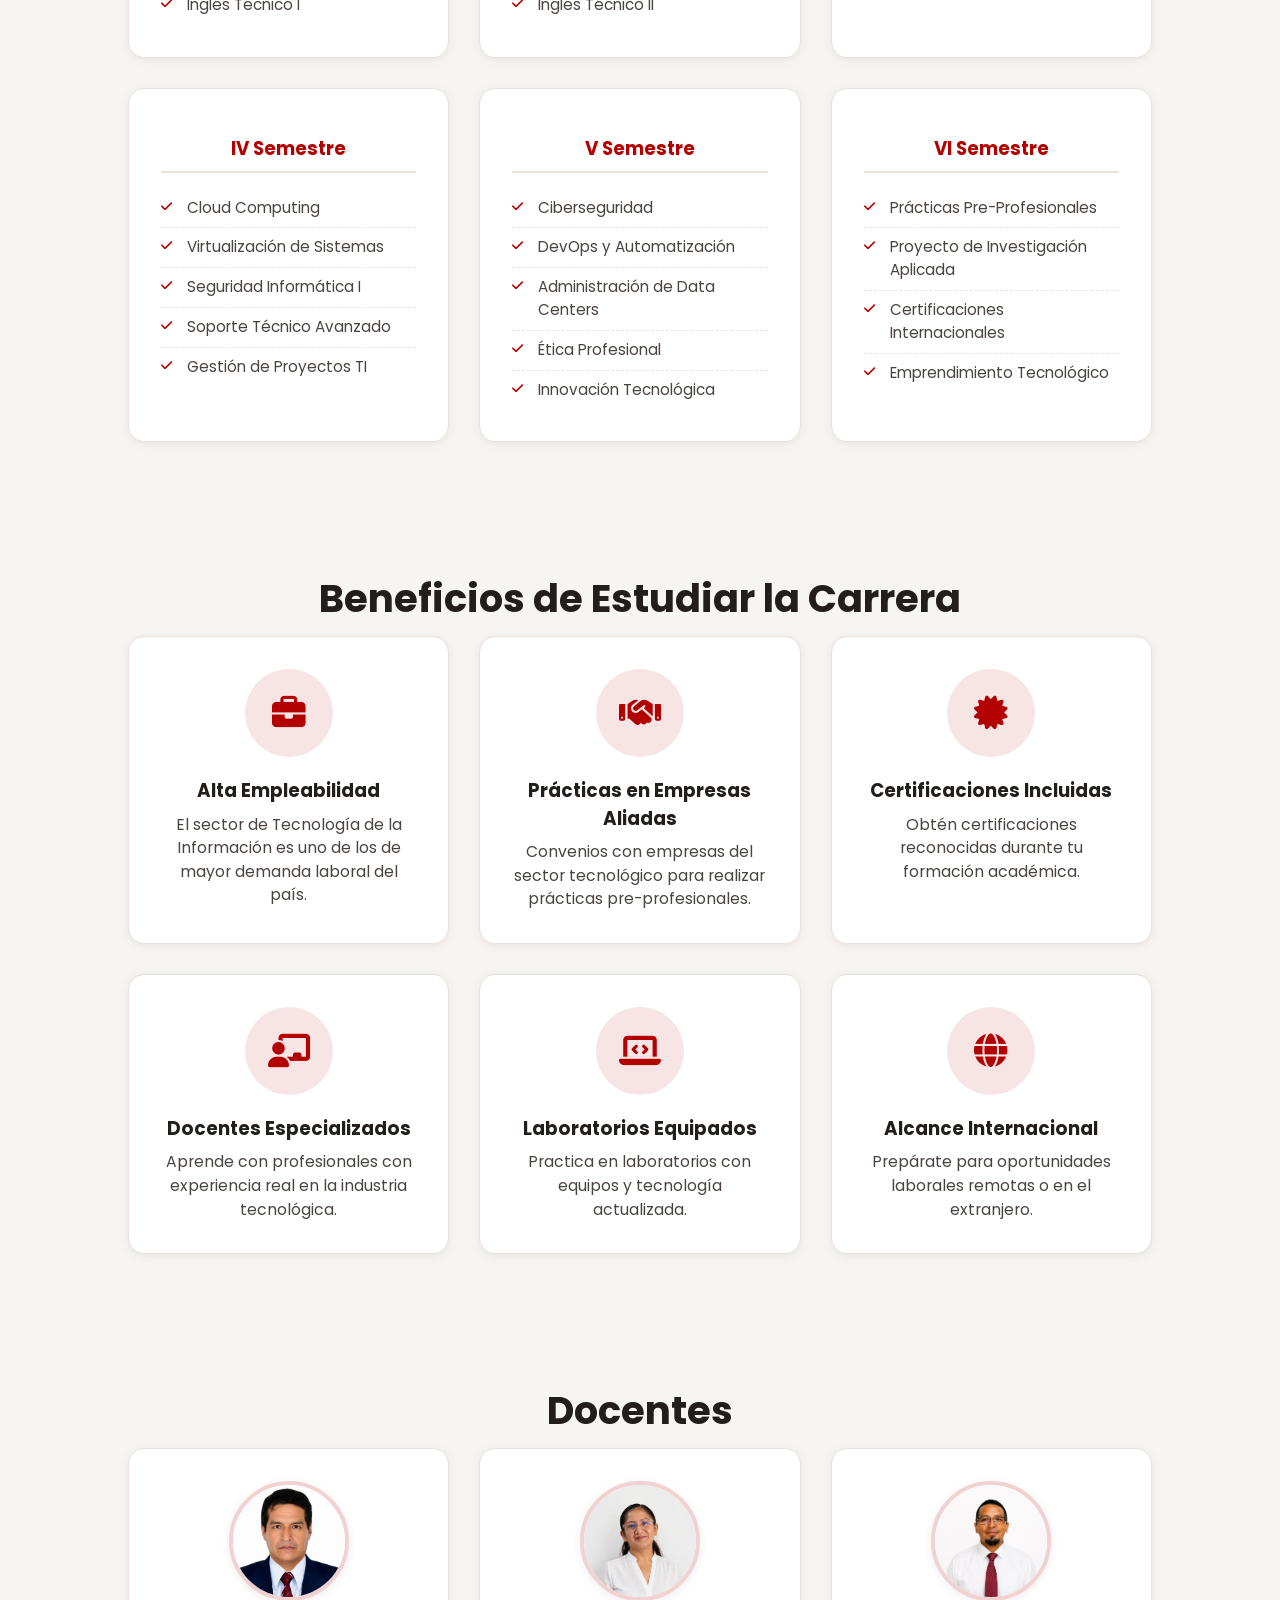
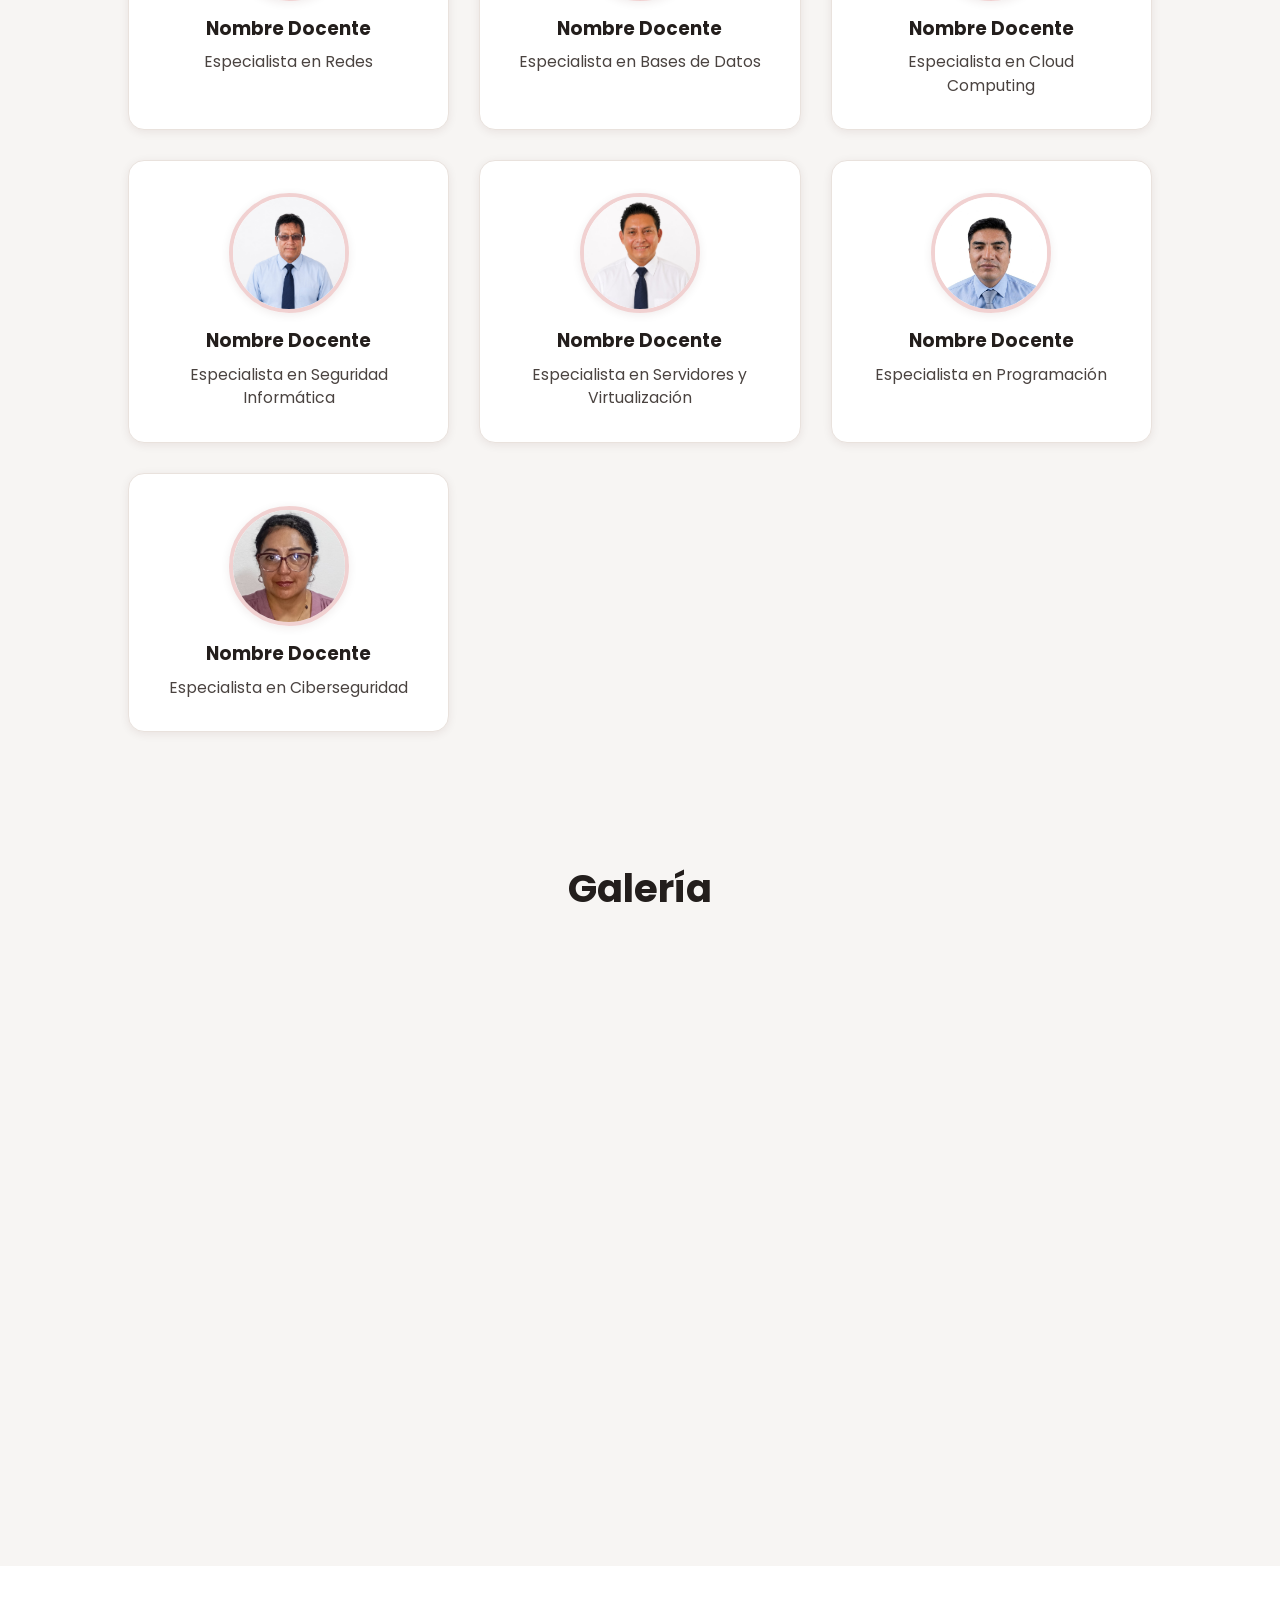
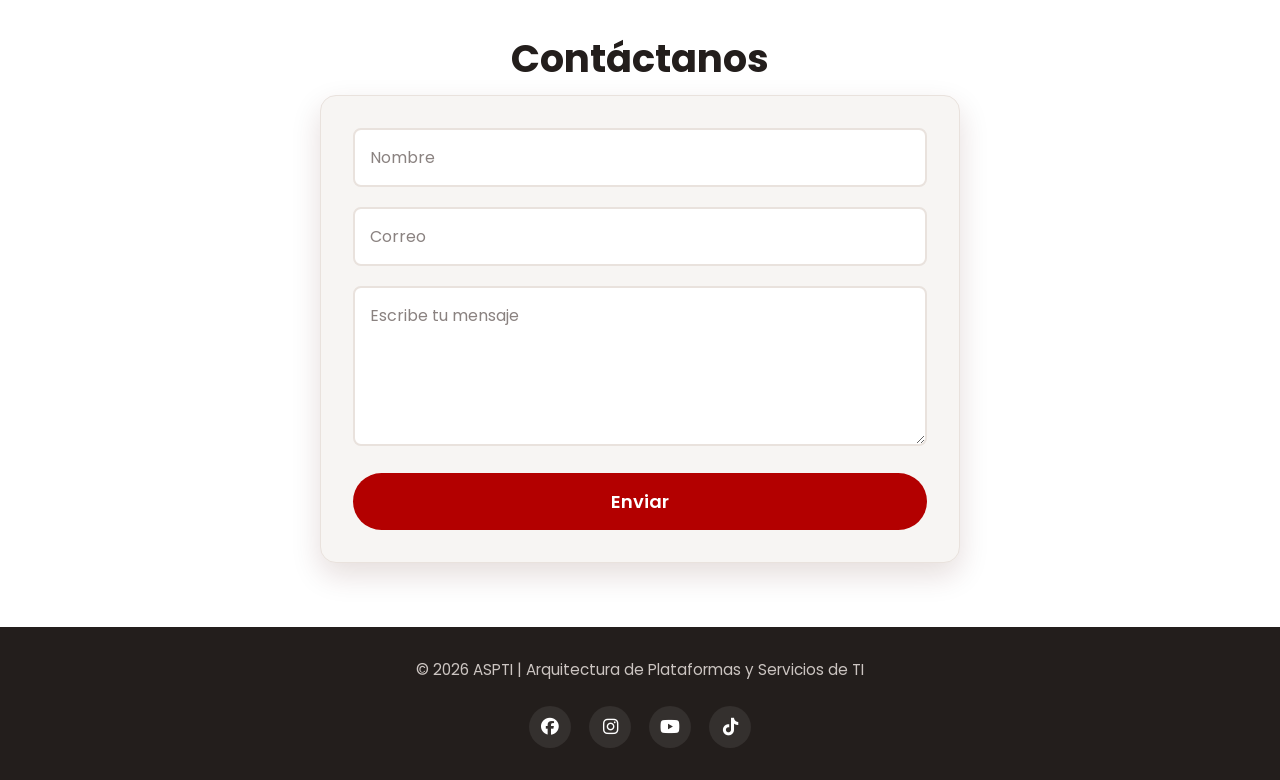
==== commit d50defcb: "final" ====
--- a/ASPTI.html
+++ b/ASPTI.html
@@ -53,9 +53,6 @@
         </nav>
 
     </header>
-
-    
-
     <section id="inicio" class="banner">
 
         <div class="hero-carrusel" aria-hidden="true">
@@ -66,7 +63,9 @@
 
         <div class="overlay">
 
-            <h2 class="bienvenida"><span class="texto-escritura">APSTI</span></h2>
+            <h2 class="bienvenida"><span class="texto-escritura">APSTI</span>
+            
+            </h2>
 
             <p>
                 Preparando especialistas en Arquitectura de Plataformas y Servicios de Tecnología de la Información para impulsar la
--- a/APSTI.css
+++ b/APSTI.css
@@ -66,38 +66,32 @@
 a{
     color:inherit;
 }
-.bienvenida{
+.overlay h2.bienvenida{
     color: #7a0000;
-
-}
-
-/* efecto maquina de escribir 100% CSS (sin JS), sobre el span interno */
+    font-size: 168px;
+    -webkit-text-stroke: 1.5px #fff;
+
+}
+
+
 .texto-escritura{
     display:inline-block;
     overflow:hidden;
     white-space:nowrap;
     vertical-align:bottom;
-    border-right:3px solid currentColor;
     width:0;
-    animation:
-        escribirTexto 1s steps(5, end) .9s forwards,
-        parpadeoCursor .75s step-end .9s infinite;
+    animation:escribirTexto 1s steps(5, end) .9s forwards;
 }
 
 @keyframes escribirTexto{
     from{ width:0; }
     to{ width:5ch; }
-}
-
-@keyframes parpadeoCursor{
-    50%{ border-color:transparent; }
 }
 
 @media (prefers-reduced-motion: reduce){
     .texto-escritura{
         animation:none;
         width:5ch;
-        border-right:none;
     }
 }
 
@@ -473,15 +467,7 @@
     font-weight:700;
 }
 
-section h2::after{
-    content:"";
-    display:block;
-    width:56px;
-    height:4px;
-    margin:14px auto var(--space-4);
-    background:var(--color-brand);
-    border-radius:var(--radius-full);
-}
+
 
 @media (max-width:700px){
     section{
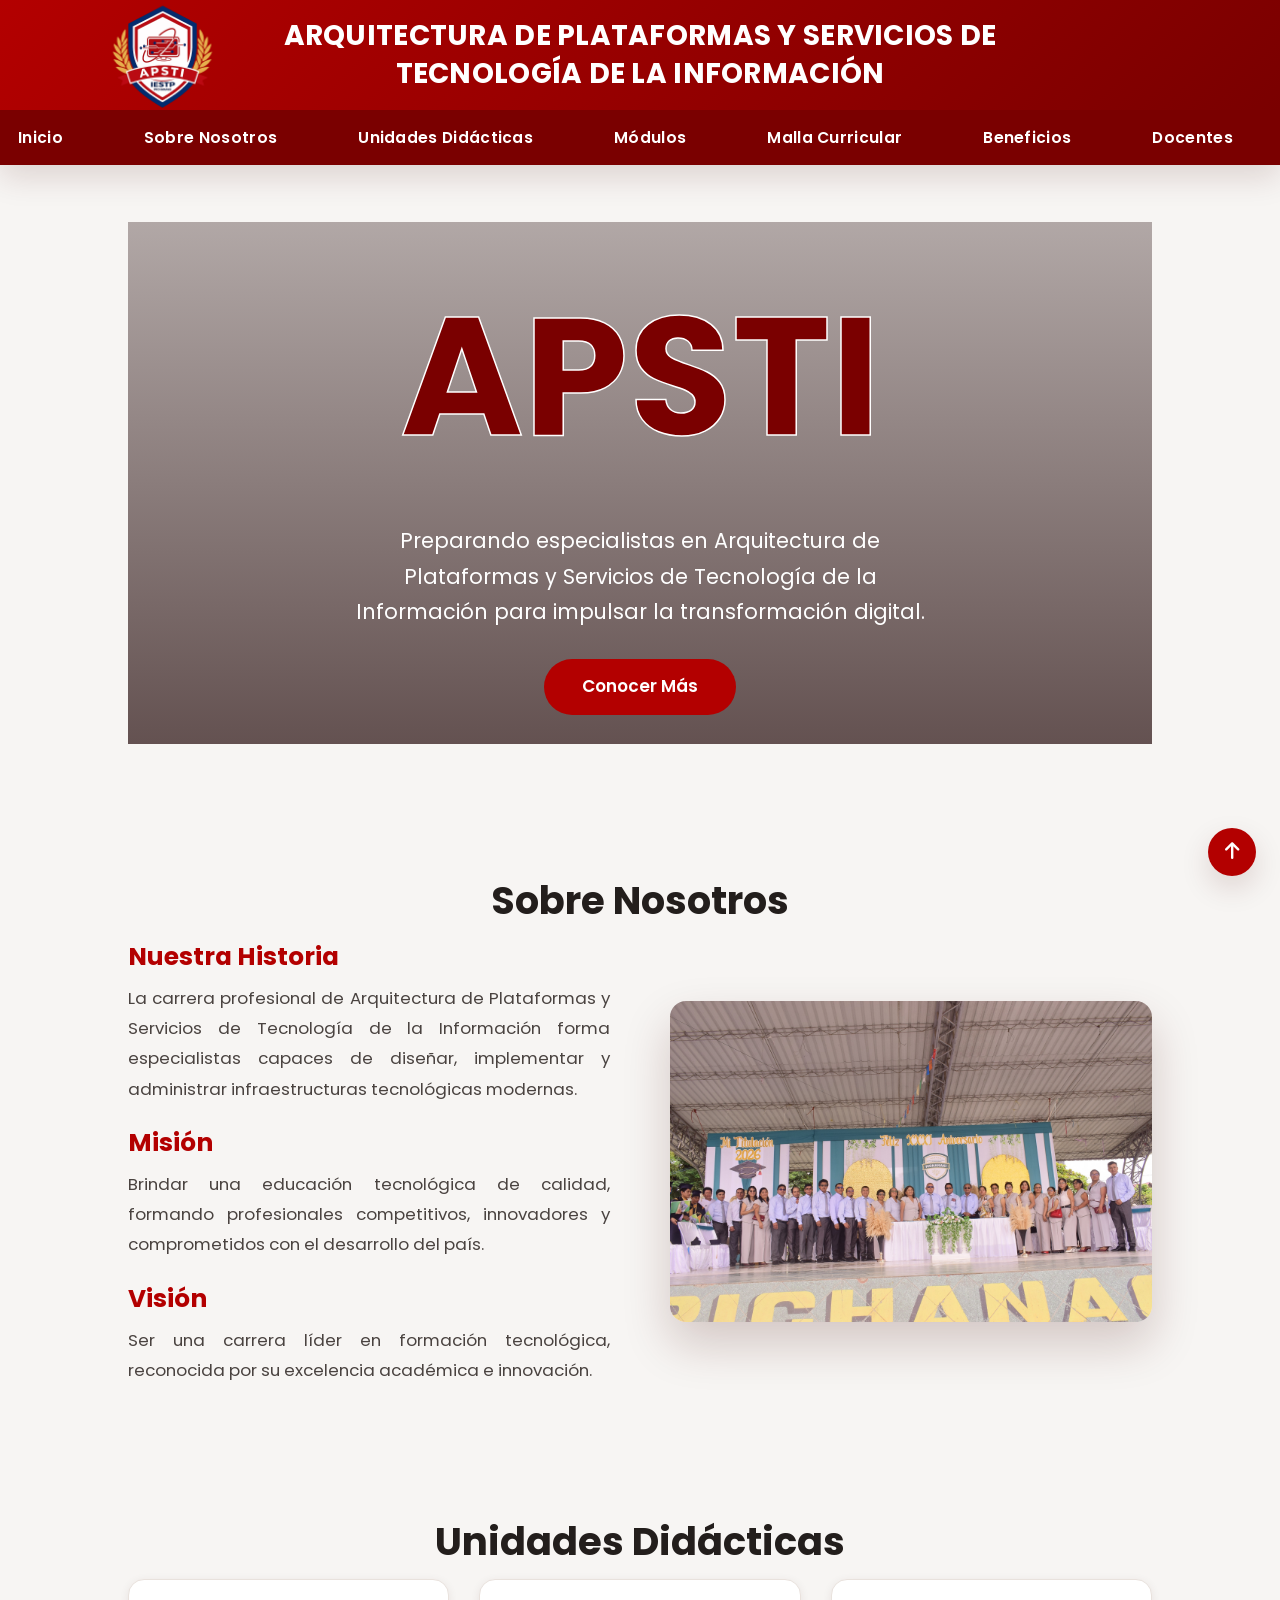
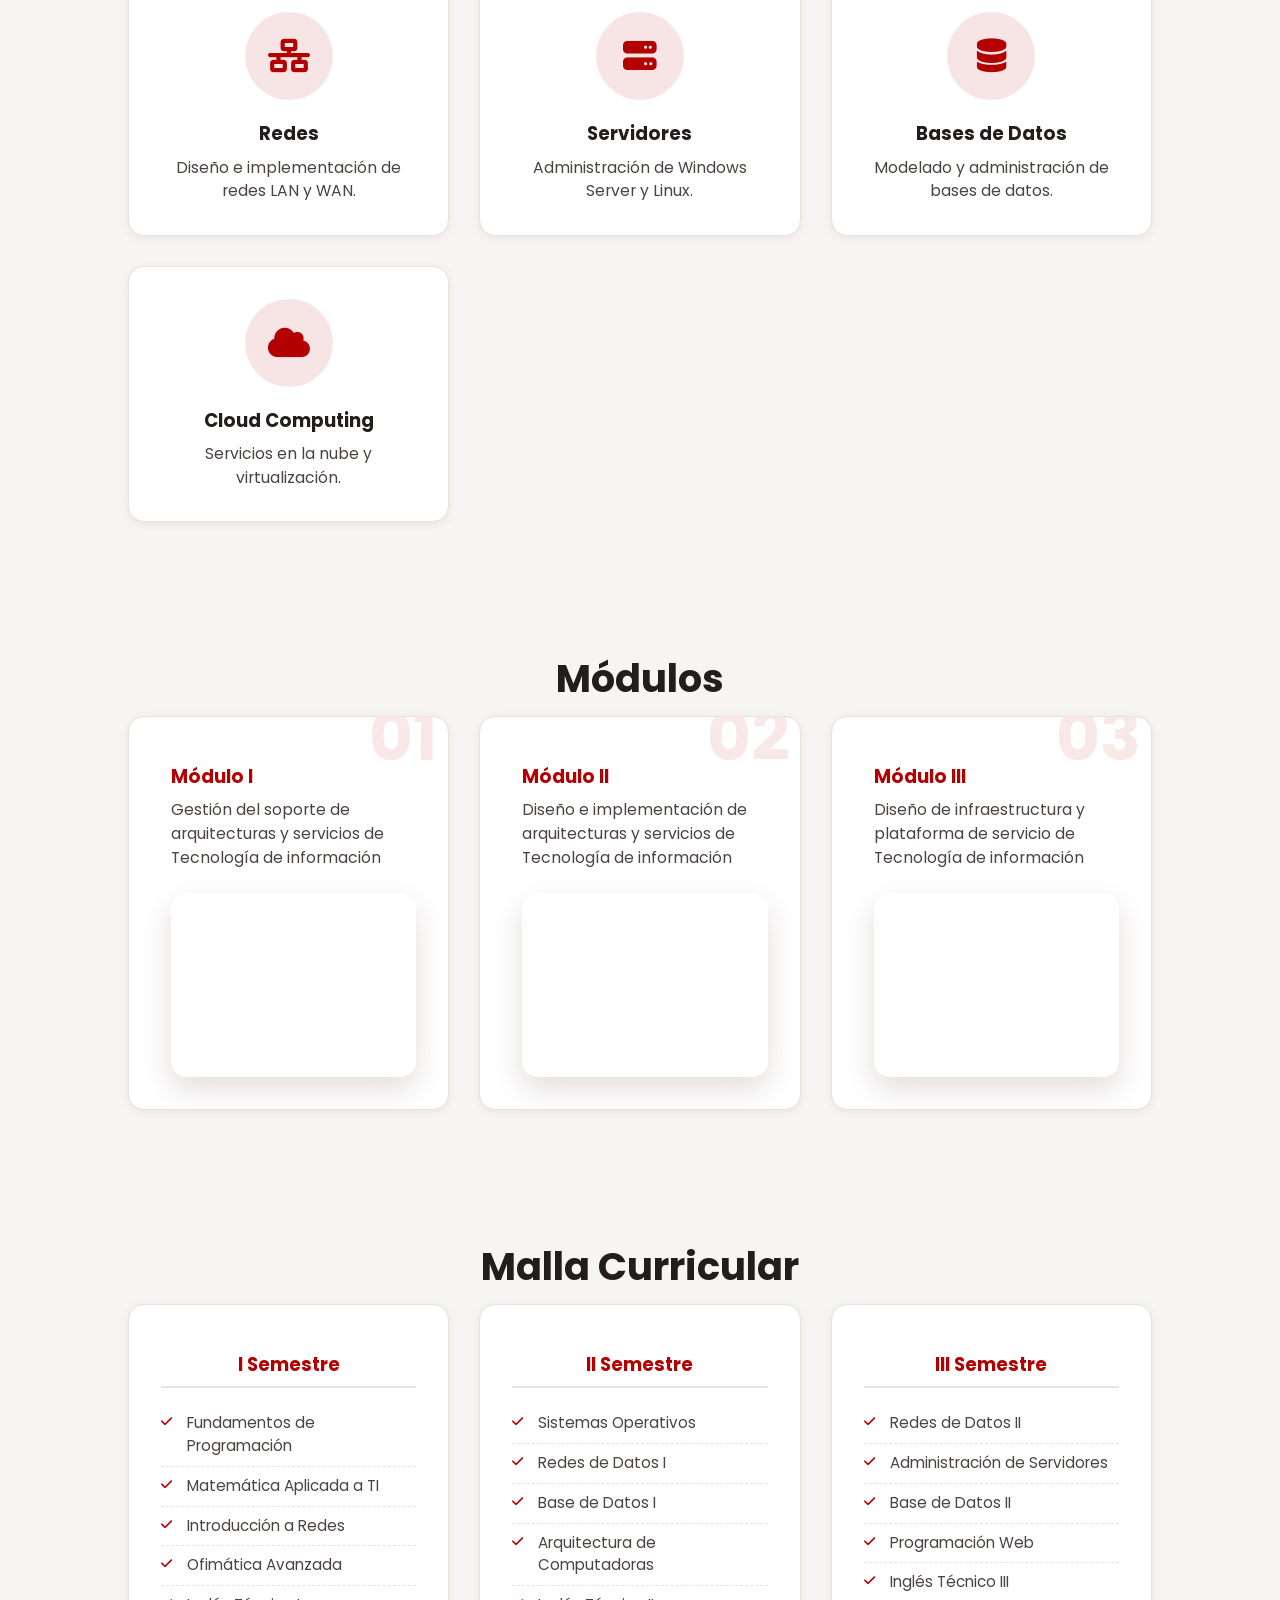
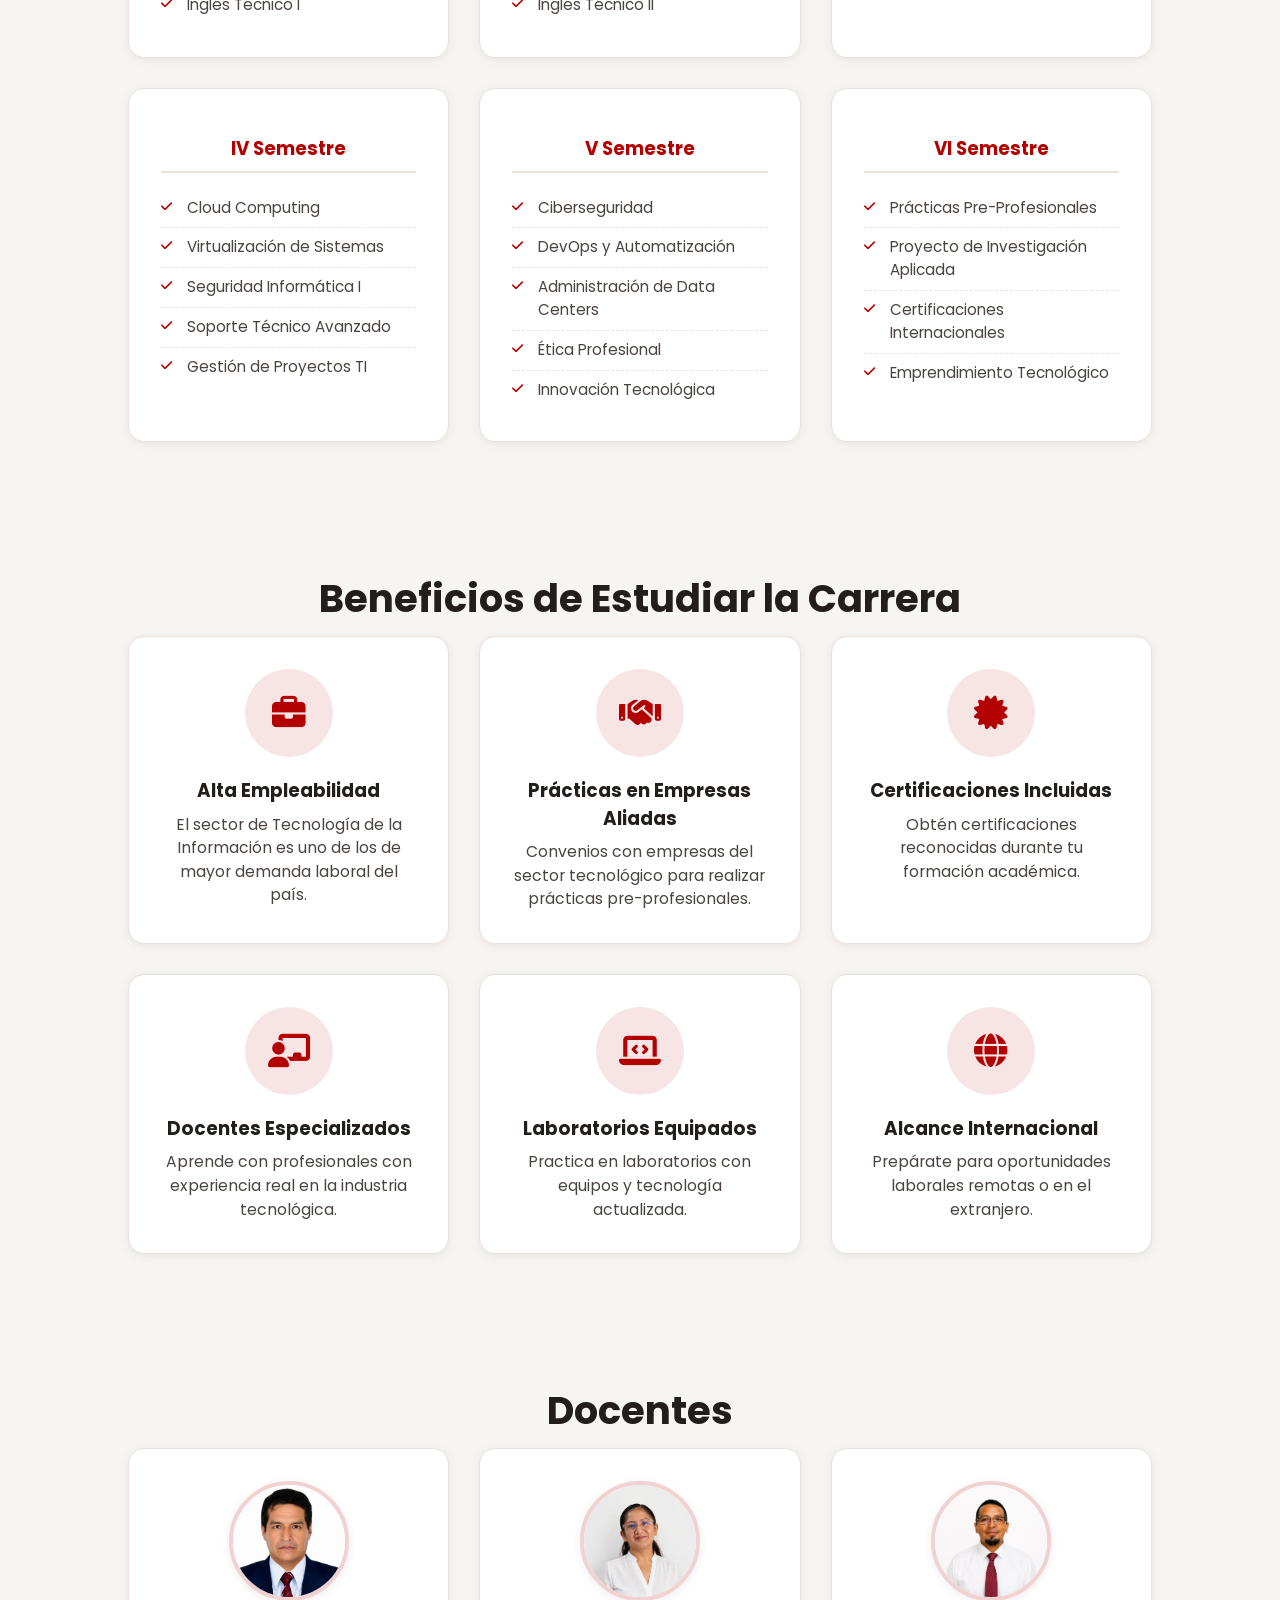
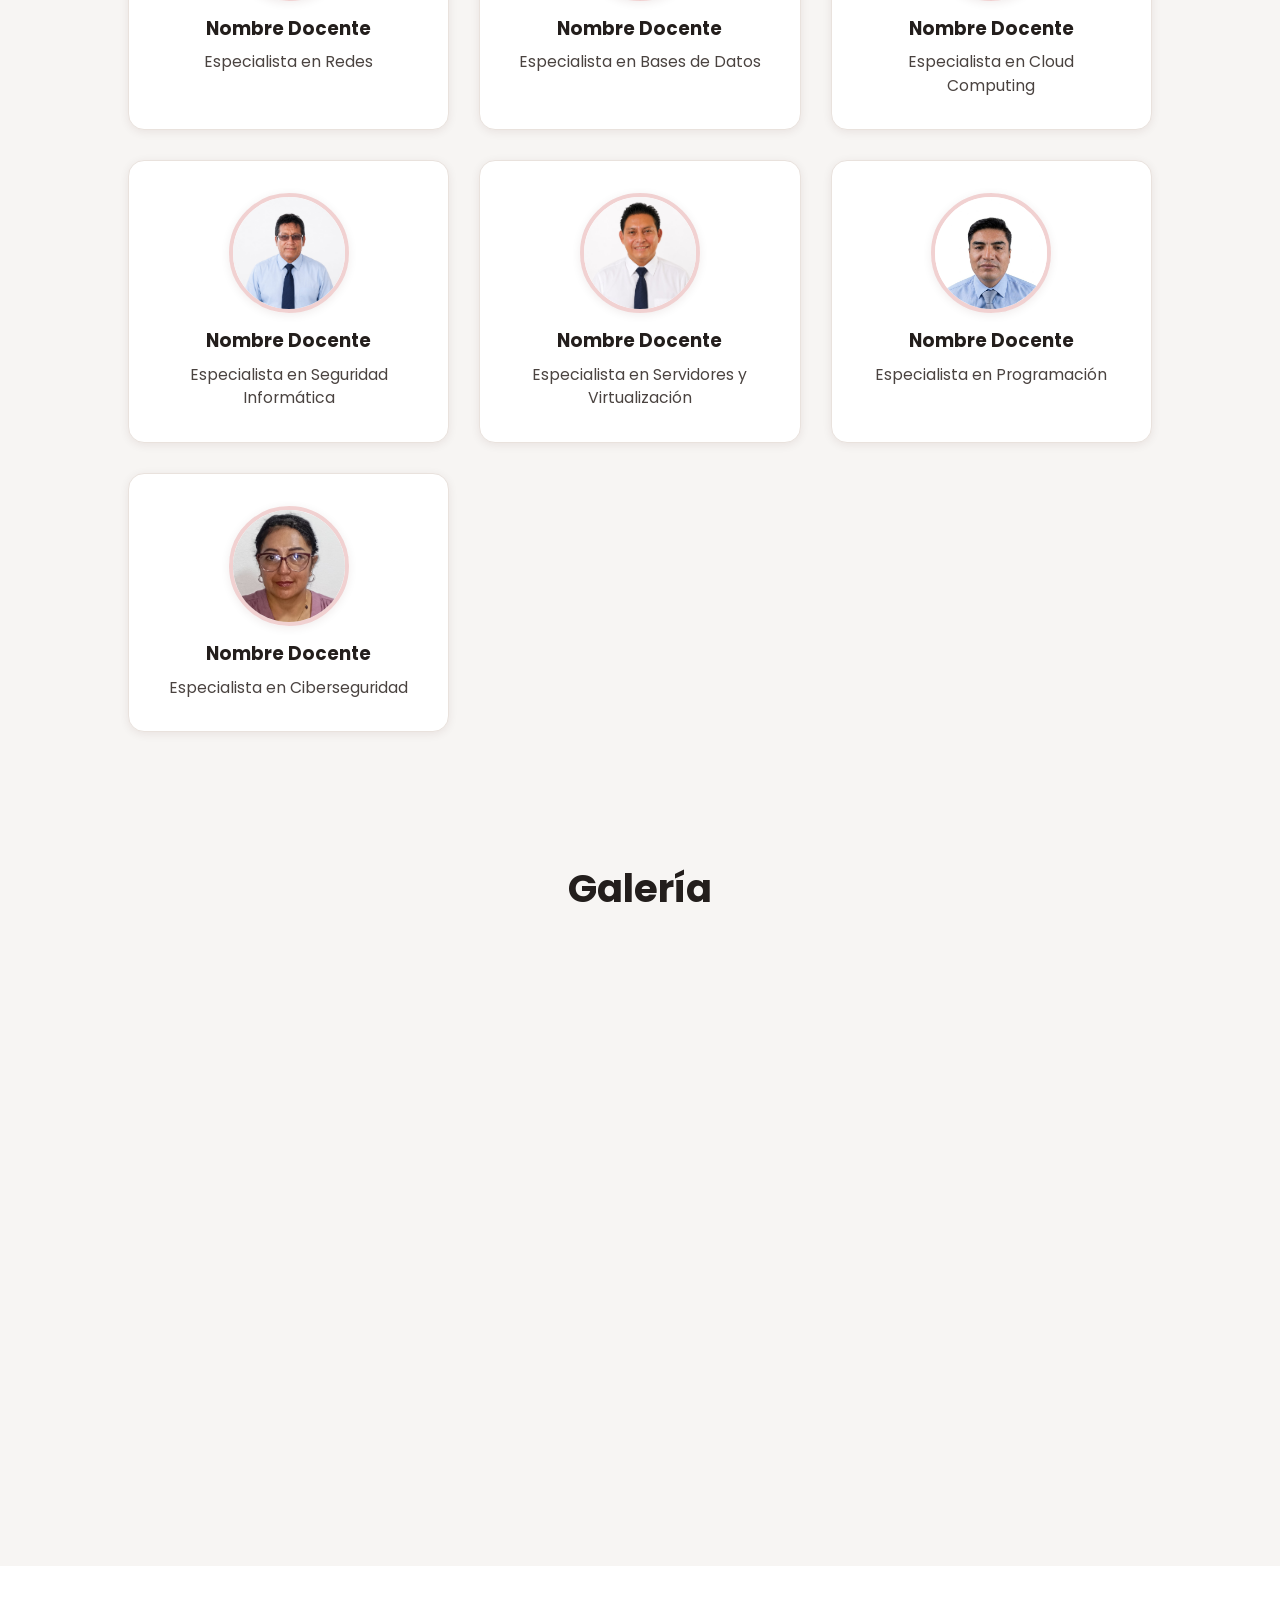
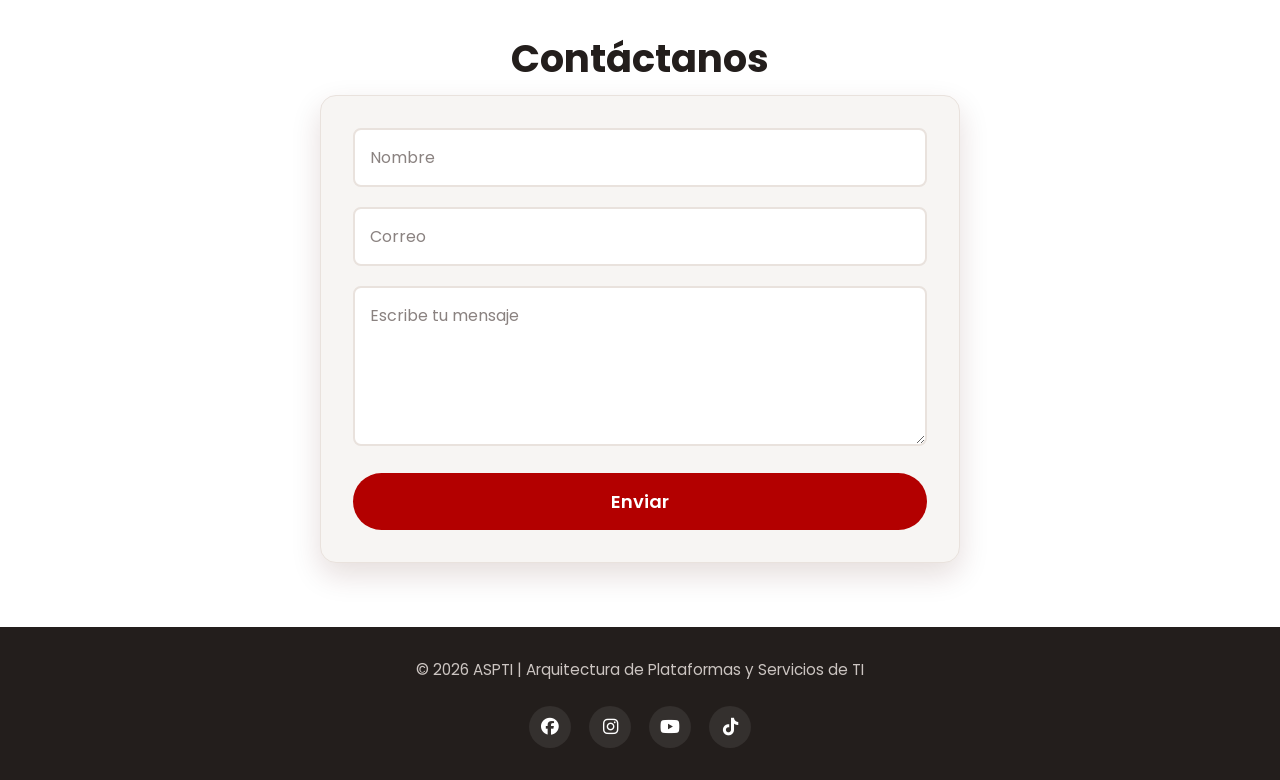
==== commit 7faf1950: "todo completo" ====
--- a/ASPTI.html
+++ b/ASPTI.html
@@ -510,17 +510,19 @@
 
         <h2>Contáctanos</h2>
 
-        <form>
-
-            <input type="text" placeholder="Nombre">
-
-            <input type="email" placeholder="Correo">
-
-            <textarea placeholder="Escribe tu mensaje"></textarea>
+        <form id="form-contacto">
+
+            <input type="text" name="nombre" placeholder="Nombre" required maxlength="100">
+
+            <input type="email" name="correo" placeholder="Correo" required maxlength="150">
+
+            <textarea name="mensaje" placeholder="Escribe tu mensaje" required maxlength="5000"></textarea>
 
             <button type="submit">
                 Enviar
             </button>
+
+            <p id="estado-envio" role="status"></p>
 
         </form>
 
@@ -541,6 +543,31 @@
         <i class="fa-solid fa-arrow-up"></i>
     </a>
 
+    <script>
+        const formulario = document.getElementById('form-contacto');
+        const estado = document.getElementById('estado-envio');
+
+        formulario.addEventListener('submit', async (evento) => {
+            evento.preventDefault();
+            estado.textContent = 'Enviando…';
+            try {
+                const respuesta = await fetch('controlador/guardar.php', {
+                    method: 'POST',
+                    body: new URLSearchParams(new FormData(formulario)),
+                });
+                const cuerpo = await respuesta.json();
+                if (respuesta.ok) {
+                    estado.textContent = 'Mensaje enviado ✓';
+                    formulario.reset();
+                } else {
+                    estado.textContent = cuerpo.error ?? 'No se pudo enviar el mensaje.';
+                }
+            } catch {
+                estado.textContent = 'Error de conexión con el servidor.';
+            }
+        });
+    </script>
+
 </body>
 
 </html>
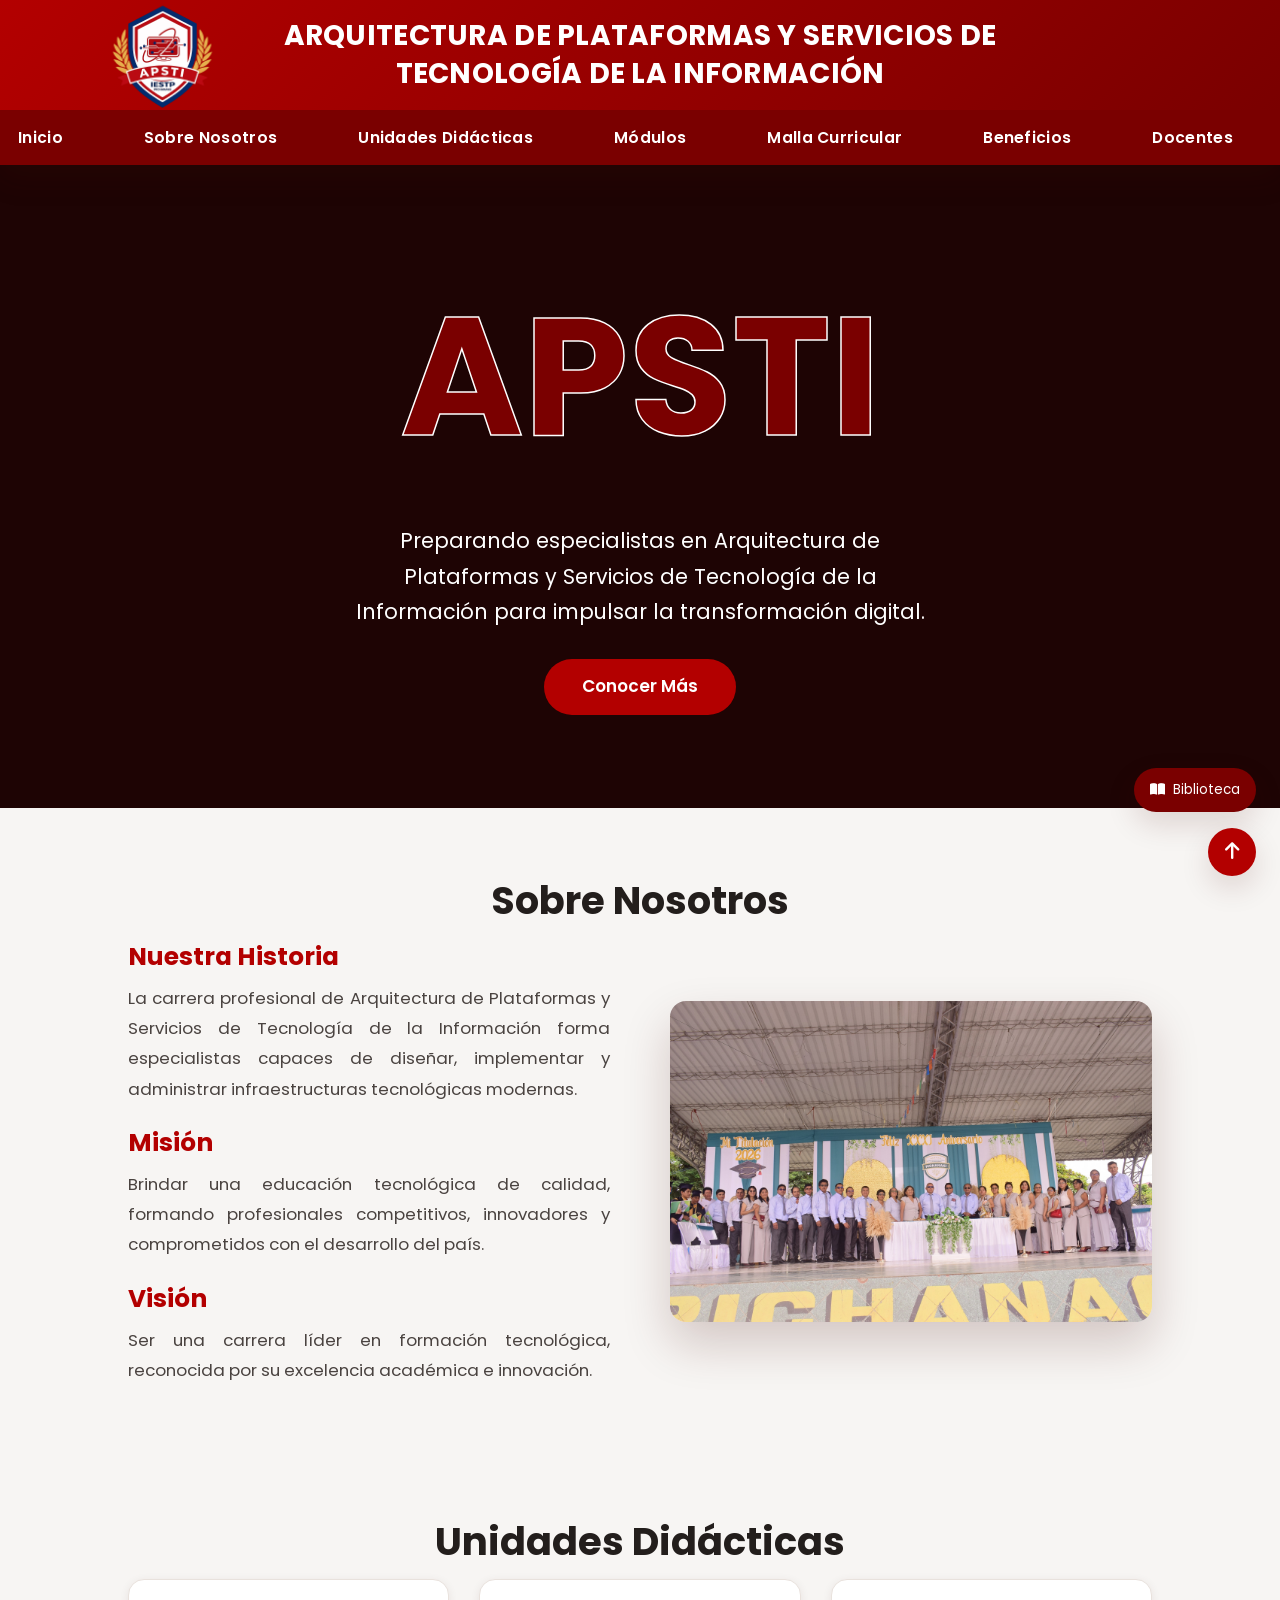
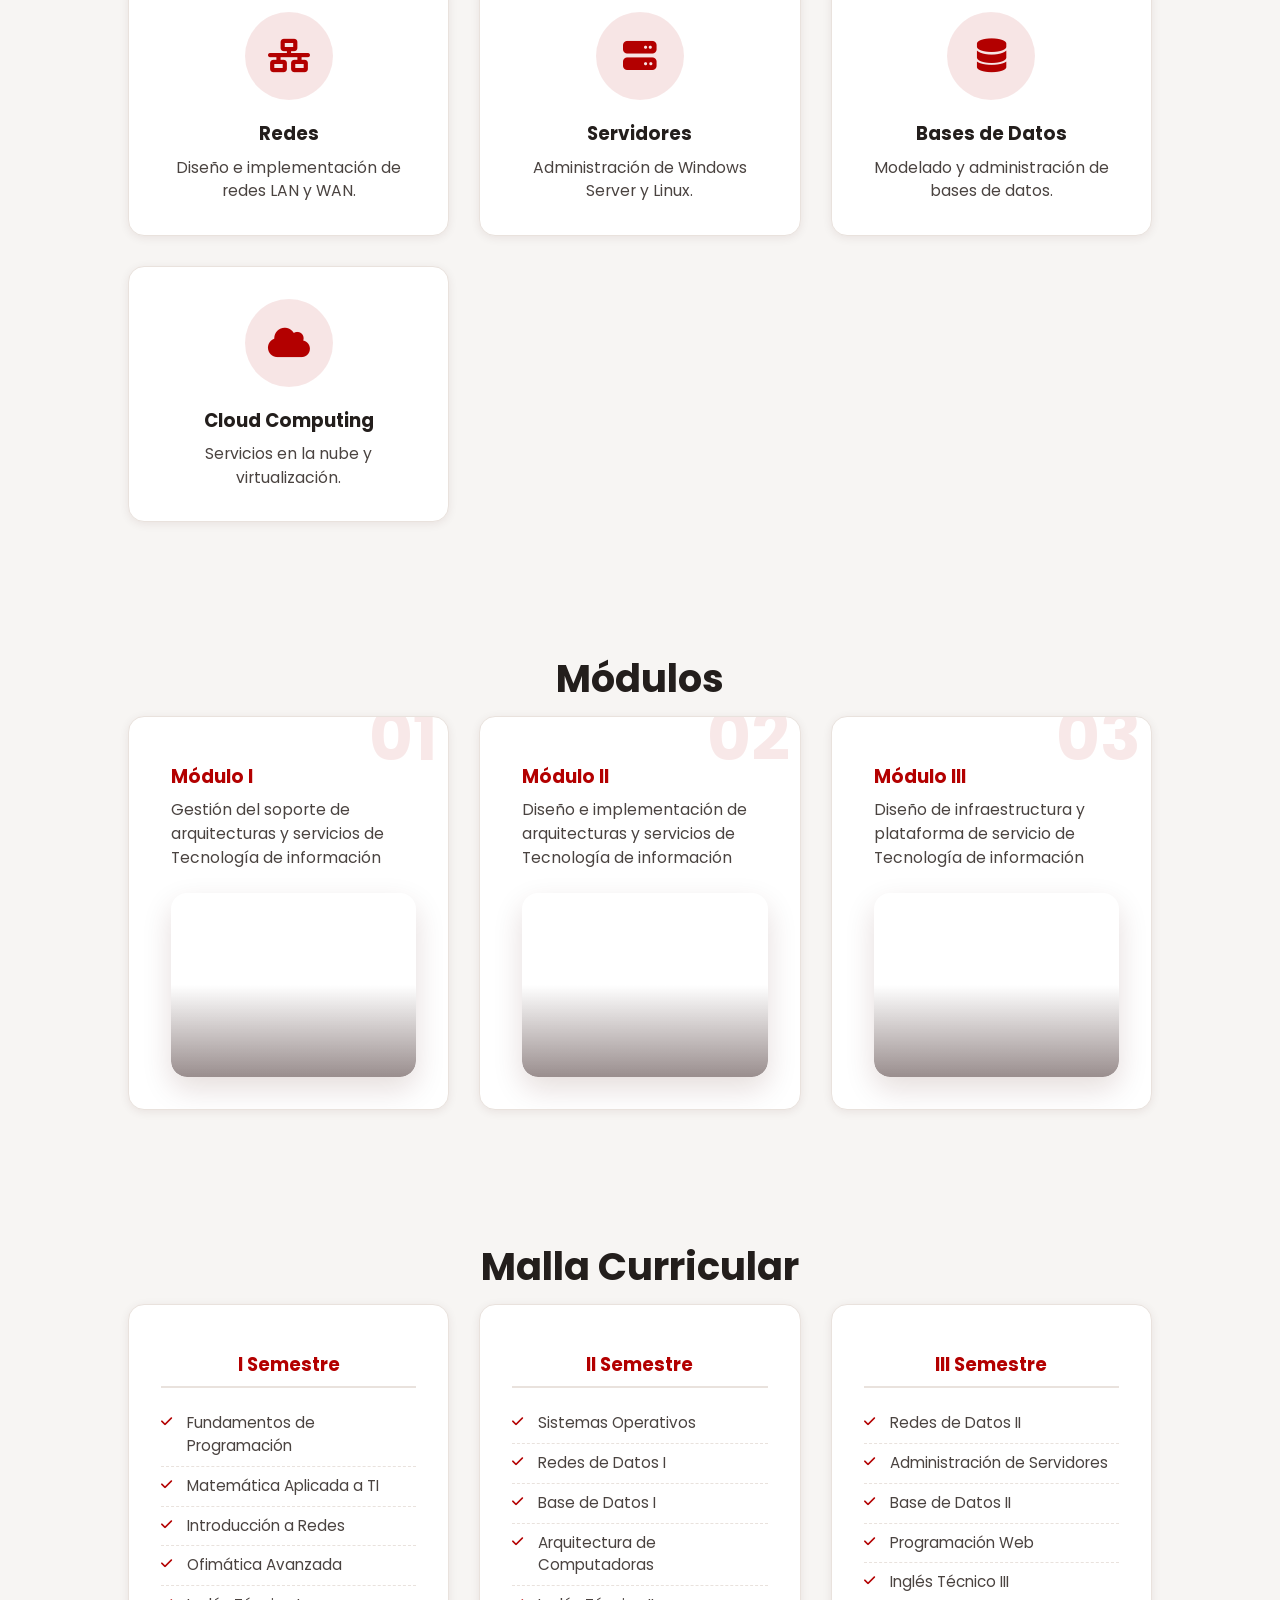
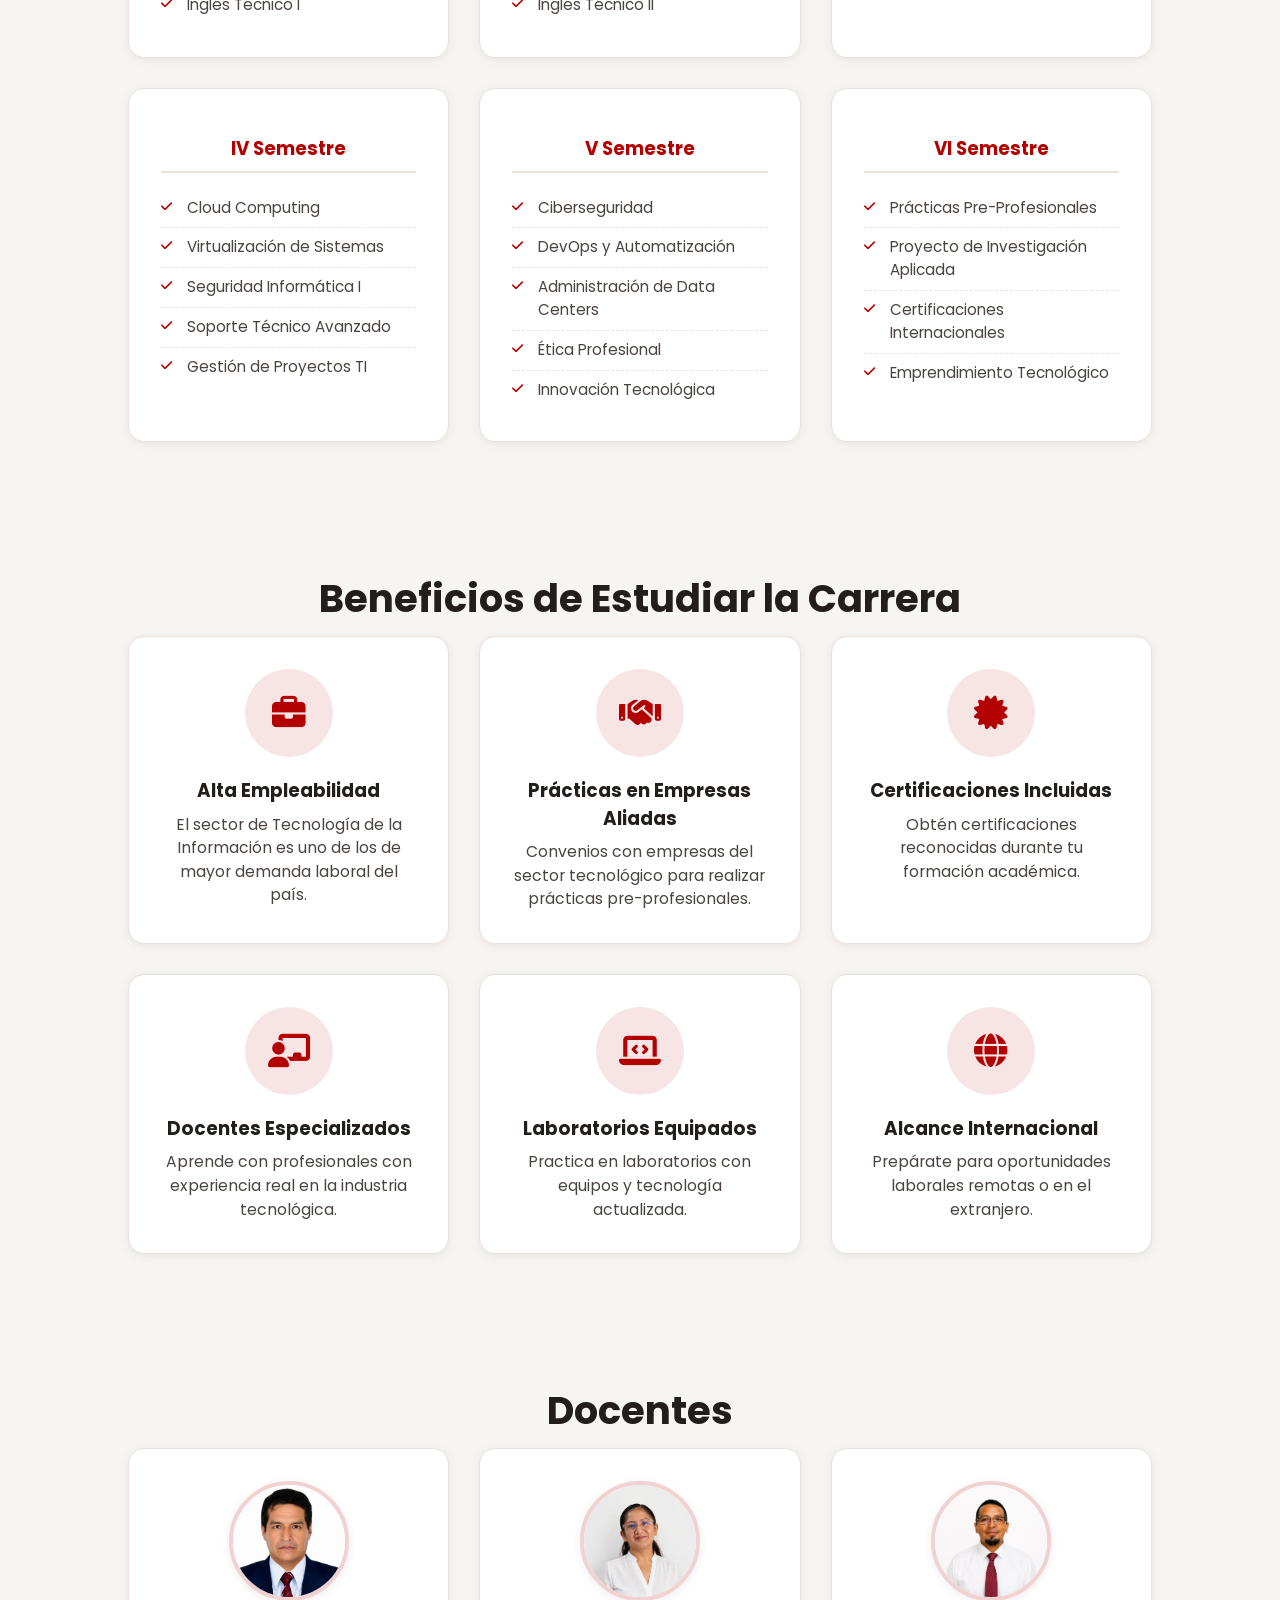
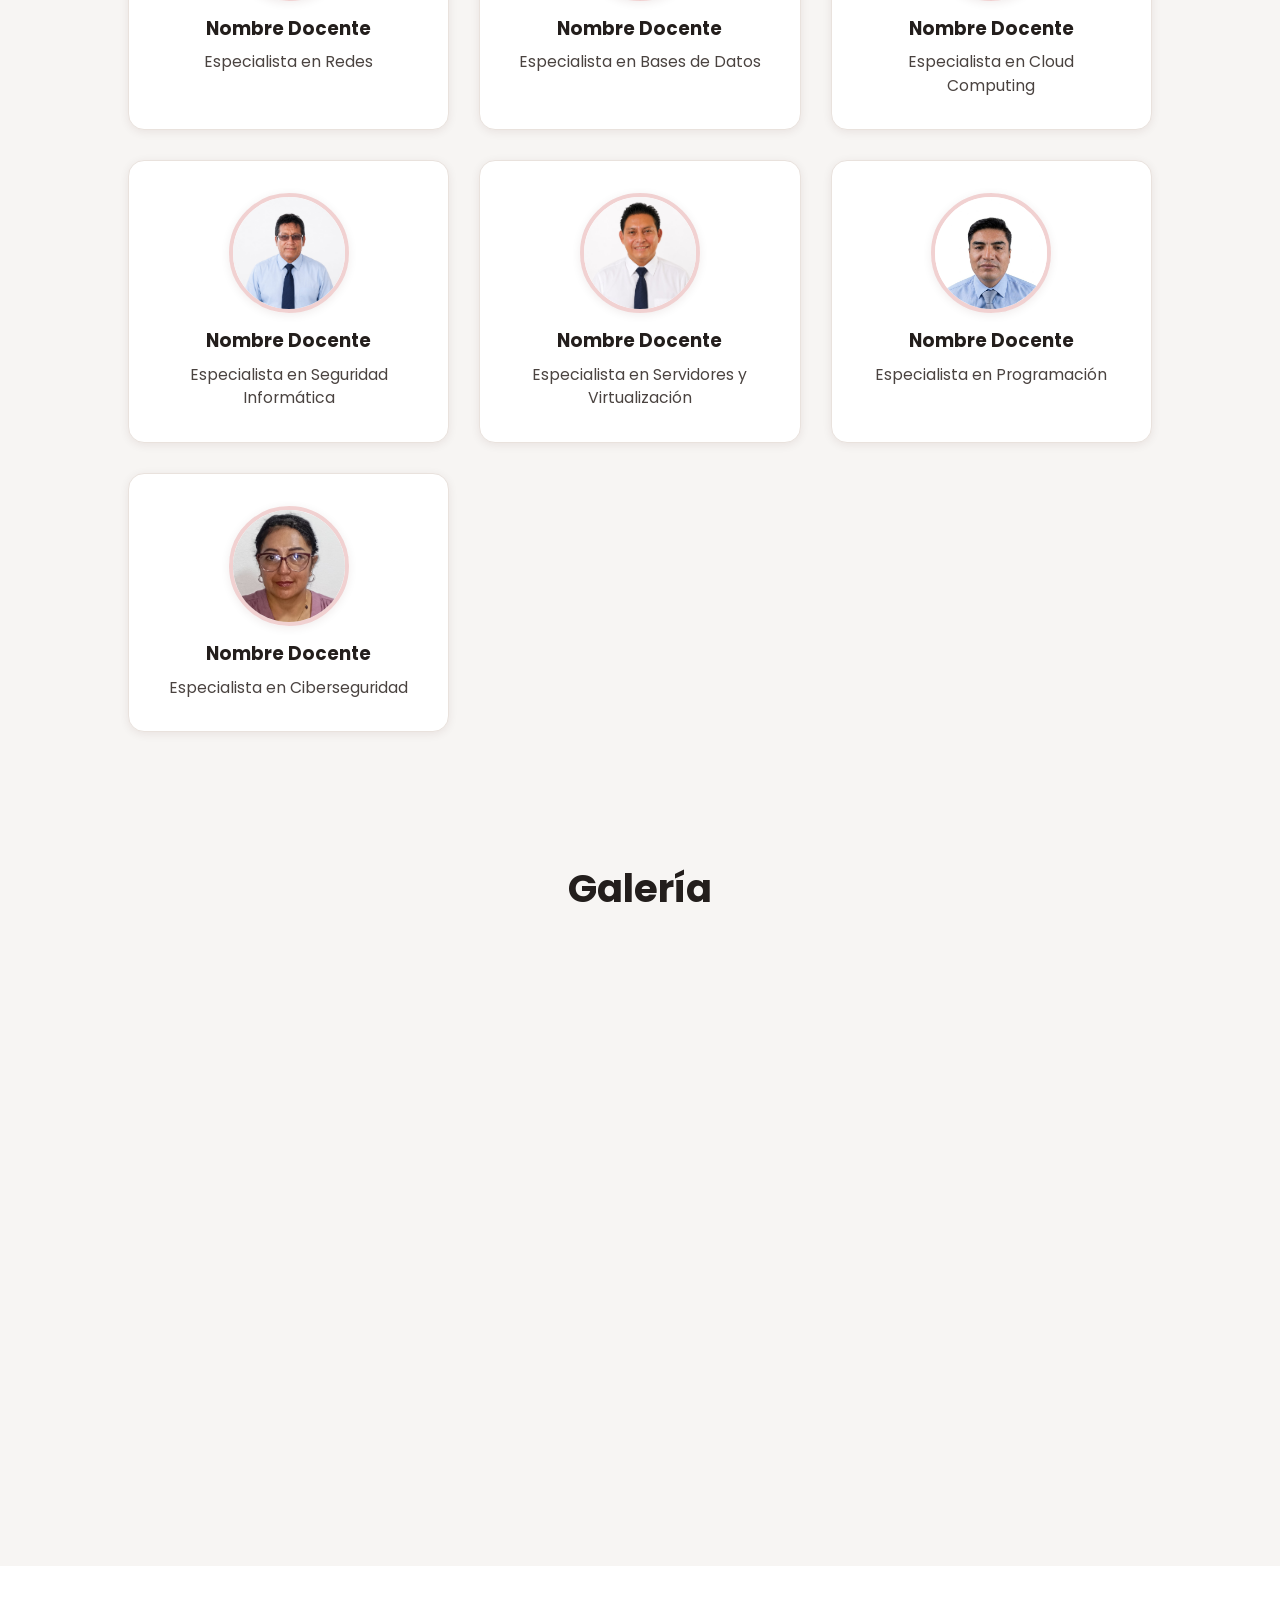
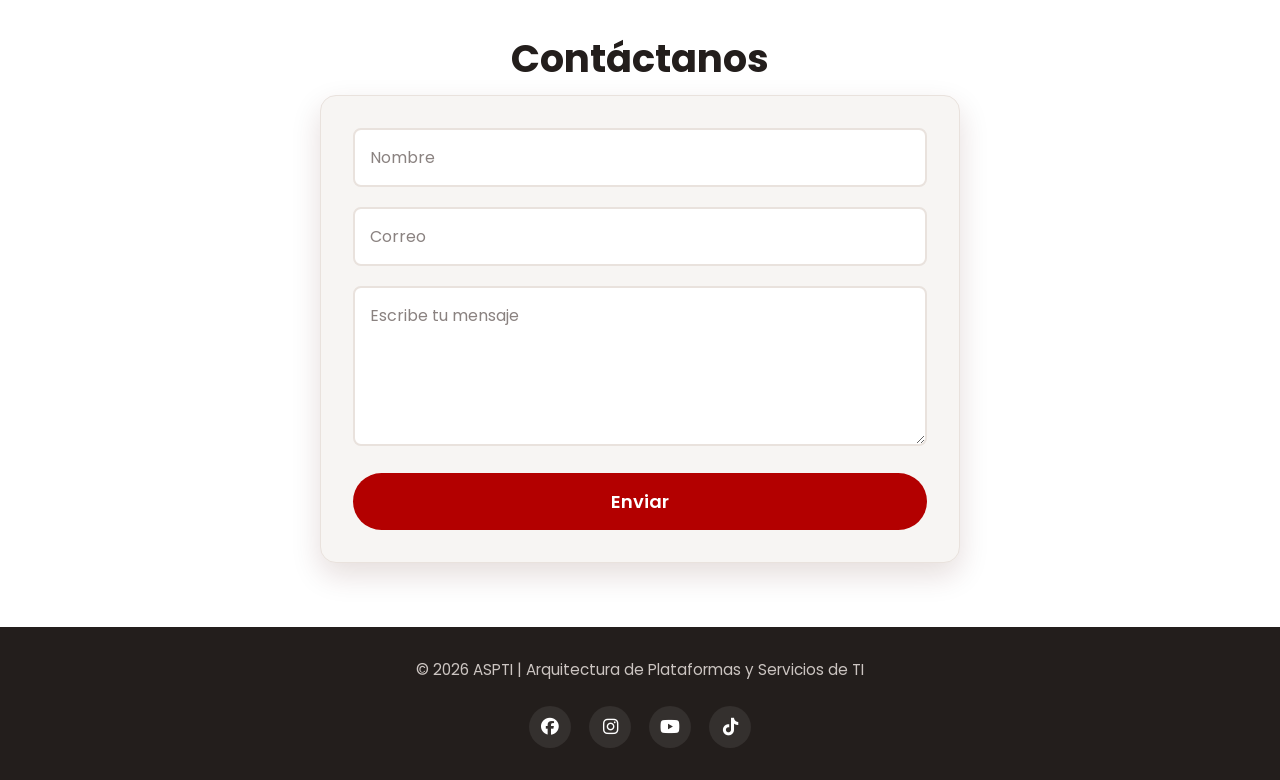
==== commit 09064898: "Agregando login Mesa de Partes y biblioteca virtual" ====
--- a/ASPTI.html
+++ b/ASPTI.html
@@ -48,6 +48,12 @@
                 <li><a href="#galeria">Galeria</a></li>
                 <li><a href="#contacto">Contacto</a></li>
 
+                <li>
+                    <a href="javascript:void(0);" id="abrirMesaPartes" role="button">
+                       <i class="fa-solid fa-user-lock"></i> Mesa de Partes
+                    </a>
+               </li>
+
             </ul>
 
         </nav>
@@ -525,8 +531,44 @@
             <p id="estado-envio" role="status"></p>
 
         </form>
-
-    </section>
+    </section>
+
+    <div id="loginModal" class="login-modal" role="dialog" aria-modal="true" aria-labelledby="loginTitle">
+        <div class="login-box">
+            <span class="cerrar" onclick="cerrarLogin()" aria-label="Cerrar login">&times;</span>
+            <h2 id="loginTitle"><i class="fa-solid fa-user-lock"></i> Acceso de administrador</h2>
+            <p class="login-subtitulo">Ingresa tus credenciales para entrar al panel.</p>
+            <input type="text" id="usuario" placeholder="Usuario">
+            <input type="password" id="clave" placeholder="Contraseña">
+            <button onclick="validarLogin()">Ingresar</button>
+            <p id="mensajeLogin" class="mensaje-login"></p>
+        </div>
+    </div>
+
+    <button class="fab-biblioteca" onclick="abrirBiblioteca()" type="button">
+        <i class="fa-solid fa-book-open"></i>
+        <span>Biblioteca</span>
+    </button>
+
+    <div id="bibliotecaModal" class="biblioteca-modal" role="dialog" aria-modal="true" aria-labelledby="bibliotecaTitle">
+        <div class="biblioteca-panel">
+            <div class="biblioteca-header">
+                <div>
+                    <p class="biblioteca-etiqueta">Recurso digital</p>
+                    <h3 id="bibliotecaTitle">Biblioteca virtual</h3>
+                </div>
+                <button class="biblioteca-cerrar" onclick="cerrarBiblioteca()" type="button" aria-label="Cerrar biblioteca">&times;</button>
+            </div>
+
+            <label class="biblioteca-buscar" for="buscadorBiblioteca">
+                <i class="fa-solid fa-magnifying-glass"></i>
+                <input type="text" id="buscadorBiblioteca" placeholder="Buscar material...">
+            </label>
+
+            <div id="listaBiblioteca" class="biblioteca-lista"></div>
+        </div>
+    </div>
+
     <footer>
         <p>© 2026 ASPTI | Arquitectura de Plataformas y Servicios de TI</p>
         <div class="redes">
@@ -536,7 +578,7 @@
             <a href="#"><i class="fab fa-tiktok"></i></a>
 
         </div>
-
+        
     </footer>
 
     <a href="#inicio" class="volver-arriba" aria-label="Volver arriba">
@@ -547,23 +589,130 @@
         const formulario = document.getElementById('form-contacto');
         const estado = document.getElementById('estado-envio');
 
-        formulario.addEventListener('submit', async (evento) => {
+        if (formulario) {
+            formulario.addEventListener('submit', async (evento) => {
+                evento.preventDefault();
+                estado.textContent = 'Enviando…';
+                try {
+                    const respuesta = await fetch('controlador/guardar.php', {
+                        method: 'POST',
+                        body: new URLSearchParams(new FormData(formulario)),
+                    });
+                    const cuerpo = await respuesta.json();
+                    if (respuesta.ok) {
+                        estado.textContent = 'Mensaje enviado ✓';
+                        formulario.reset();
+                    } else {
+                        estado.textContent = cuerpo.error ?? 'No se pudo enviar el mensaje.';
+                    }
+                } catch {
+                    estado.textContent = 'Error de conexión con el servidor.';
+                }
+            });
+        }
+
+        document.getElementById('abrirMesaPartes').addEventListener('click', function (evento) {
             evento.preventDefault();
-            estado.textContent = 'Enviando…';
-            try {
-                const respuesta = await fetch('controlador/guardar.php', {
-                    method: 'POST',
-                    body: new URLSearchParams(new FormData(formulario)),
-                });
-                const cuerpo = await respuesta.json();
-                if (respuesta.ok) {
-                    estado.textContent = 'Mensaje enviado ✓';
-                    formulario.reset();
-                } else {
-                    estado.textContent = cuerpo.error ?? 'No se pudo enviar el mensaje.';
-                }
-            } catch {
-                estado.textContent = 'Error de conexión con el servidor.';
+            abrirLogin();
+        });
+
+        function abrirLogin() {
+            document.getElementById('loginModal').style.display = 'flex';
+            document.getElementById('usuario').focus();
+        }
+
+        function cerrarLogin() {
+            document.getElementById('loginModal').style.display = 'none';
+            document.getElementById('mensajeLogin').textContent = '';
+        }
+
+        function validarLogin() {
+            const usuario = document.getElementById('usuario').value.trim();
+            const clave = document.getElementById('clave').value.trim();
+            const mensaje = document.getElementById('mensajeLogin');
+
+            if (usuario === 'admin' && clave === '123456') {
+                mensaje.textContent = 'Acceso correcto. Abriendo panel...';
+                mensaje.style.color = '#0f766e';
+                cerrarLogin();
+                window.location.href = 'vista/dashboard.php';
+            } else {
+                mensaje.textContent = 'Usuario o contraseña incorrectos';
+                mensaje.style.color = '#b30000';
+            }
+        }
+
+        const recursosBiblioteca = [
+            {
+                titulo: 'Fundamentos de redes',
+                categoria: 'Tecnología',
+                descripcion: 'Guía práctica de topologías, IP y seguridad básica.'
+            },
+            {
+                titulo: 'Administración de servidores',
+                categoria: 'Infraestructura',
+                descripcion: 'Material sobre Windows Server, Linux y servicios web.'
+            },
+            {
+                titulo: 'Cloud computing',
+                categoria: 'Nube',
+                descripcion: 'Conceptos esenciales de virtualización y plataformas en la nube.'
+            },
+            {
+                titulo: 'Bases de datos',
+                categoria: 'Datos',
+                descripcion: 'Modelado, consultas SQL y diseño de tablas.'
+            }
+        ];
+
+        function renderizarBiblioteca(filtro = '') {
+            const lista = document.getElementById('listaBiblioteca');
+            const texto = filtro.toLowerCase();
+            const filtrados = recursosBiblioteca.filter((recurso) => {
+                return recurso.titulo.toLowerCase().includes(texto) ||
+                    recurso.categoria.toLowerCase().includes(texto) ||
+                    recurso.descripcion.toLowerCase().includes(texto);
+            });
+
+            if (!filtrados.length) {
+                lista.innerHTML = '<p class="biblioteca-vacia">No se encontraron recursos con ese término.</p>';
+                return;
+            }
+
+            lista.innerHTML = filtrados.map((recurso) => `
+                <article class="biblioteca-card">
+                    <div>
+                        <h4>${recurso.titulo}</h4>
+                        <p class="biblioteca-categoria">${recurso.categoria}</p>
+                    </div>
+                    <p>${recurso.descripcion}</p>
+                </article>
+            `).join('');
+        }
+
+        function abrirBiblioteca() {
+            document.getElementById('bibliotecaModal').style.display = 'flex';
+            document.getElementById('buscadorBiblioteca').focus();
+            renderizarBiblioteca();
+        }
+
+        function cerrarBiblioteca() {
+            document.getElementById('bibliotecaModal').style.display = 'none';
+        }
+
+        document.getElementById('buscadorBiblioteca').addEventListener('input', (evento) => {
+            renderizarBiblioteca(evento.target.value);
+        });
+
+        document.getElementById('loginModal').addEventListener('click', (evento) => {
+            if (evento.target.id === 'loginModal') {
+                cerrarLogin();
+            }
+        });
+
+        document.getElementById('bibliotecaModal').addEventListener('click', (evento) => {
+            if (evento.target.id === 'bibliotecaModal') {
+                cerrarBiblioteca();
             }
         });
     </script>
--- a/APSTI.css
+++ b/APSTI.css
@@ -323,6 +323,9 @@
     display:flex;
     justify-content:center;
     align-items:center;
+    /* fondo oscuro de respaldo: si una imagen tarda en cargar,
+       se ve este tono (a juego con el overlay) y nunca blanco */
+    background:#1e0404;
 }
 
 .hero-carrusel{
@@ -337,30 +340,35 @@
     background-position:center center;
     background-repeat:no-repeat;
     opacity:0;
-    animation:heroFade 18s infinite;
-}
-
+    /* lineal: así la que sale y la que entra siempre suman 100% de opacidad */
+    animation:heroFade 18s linear infinite;
+}
+
+/* el -2s hace que la primera imagen ya esté visible al abrir la página */
 .hero-slide-1{
     background-image:url("img/hero/hero-1.jpeg");
-    animation-delay:0s;
+    animation-delay:-2s;
 }
 
 .hero-slide-2{
     background-image:url("img/hero/hero-2.jpeg");
-    animation-delay:6s;
+    animation-delay:4s;
 }
 
 .hero-slide-3{
     background-image:url("img/hero/hero-3.jpeg");
-    animation-delay:12s;
-}
-
+    animation-delay:10s;
+}
+
+/* Cada imagen sigue visible hasta 41.667% (seg 7.5), de modo que su salida
+   se superpone 1.5s con la entrada de la siguiente: fundido cruzado sin hueco.
+   El scale añade un zoom lento mientras la imagen está en pantalla. */
 @keyframes heroFade{
-    0%{ opacity:0; }
-    8.3%{ opacity:1; }
-    25%{ opacity:1; }
-    33.3%{ opacity:0; }
-    100%{ opacity:0; }
+    0%{ opacity:0; transform:scale(1); }
+    8.333%{ opacity:1; }
+    33.333%{ opacity:1; }
+    41.667%{ opacity:0; transform:scale(1.07); }
+    100%{ opacity:0; transform:scale(1); }
 }
 
 @media (prefers-reduced-motion: reduce){
@@ -1019,3 +1027,167 @@
         pointer-events:auto;
     }
 }
+
+.login-modal,
+.biblioteca-modal{
+    display:none;
+    position:fixed;
+    inset:0;
+    background:rgba(10, 10, 10, 0.7);
+    z-index:9999;
+    align-items:center;
+    justify-content:center;
+    padding:20px;
+}
+
+.login-box,
+.biblioteca-panel{
+    width:min(100%, 420px);
+    background:var(--color-surface);
+    padding:24px;
+    border-radius:18px;
+    box-shadow:var(--shadow-lg);
+    position:relative;
+}
+
+.login-box h2,
+.biblioteca-header h3{
+    color:var(--color-brand-deep);
+    margin-bottom:8px;
+}
+
+.login-subtitulo,
+.biblioteca-etiqueta{
+    color:#706967;
+    font-size:.92rem;
+    margin-bottom:16px;
+}
+
+.login-box input,
+.biblioteca-buscar input{
+    width:100%;
+    padding:12px 14px;
+    margin:10px 0;
+    border:1px solid var(--color-border);
+    border-radius:10px;
+    font:inherit;
+}
+
+.login-box button,
+.biblioteca-cerrar,
+.fab-biblioteca{
+    border:none;
+    cursor:pointer;
+}
+
+.login-box button{
+    width:100%;
+    padding:12px;
+    background:var(--color-brand);
+    color:white;
+    border-radius:999px;
+    font-weight:600;
+    margin-top:8px;
+}
+
+.login-box button:hover{
+    background:var(--color-brand-deep);
+}
+
+.cerrar,
+.biblioteca-cerrar{
+    position:absolute;
+    top:12px;
+    right:12px;
+    font-size:24px;
+    color:#6b625f;
+    background:transparent;
+}
+
+.mensaje-login{
+    margin-top:12px;
+    min-height:20px;
+    font-size:.95rem;
+}
+
+.fab-biblioteca{
+    position:fixed;
+    right:24px;
+    bottom:88px;
+    z-index:900;
+    display:flex;
+    align-items:center;
+    gap:8px;
+    padding:12px 16px;
+    background:var(--color-brand-deep);
+    color:#fff;
+    border-radius:999px;
+    box-shadow:var(--shadow-md);
+}
+
+.fab-biblioteca:hover{
+    transform:translateY(-2px);
+    background:var(--color-brand);
+}
+
+.biblioteca-panel{
+    width:min(100%, 560px);
+    max-height:80vh;
+    overflow:auto;
+}
+
+.biblioteca-header{
+    display:flex;
+    justify-content:space-between;
+    align-items:flex-start;
+    margin-bottom:12px;
+}
+
+.biblioteca-buscar{
+    display:flex;
+    align-items:center;
+    gap:8px;
+    padding:8px 12px;
+    border:1px solid var(--color-border);
+    border-radius:999px;
+    margin-bottom:14px;
+    background:#faf7f5;
+}
+
+.biblioteca-buscar input{
+    margin:0;
+    padding:0;
+    border:none;
+    outline:none;
+    background:transparent;
+}
+
+.biblioteca-lista{
+    display:grid;
+    gap:12px;
+}
+
+.biblioteca-card{
+    padding:14px;
+    border:1px solid var(--color-border);
+    border-radius:14px;
+    background:linear-gradient(135deg, #fff, #f8f1ee);
+}
+
+.biblioteca-card h4{
+    color:var(--color-brand-deep);
+    margin-bottom:4px;
+}
+
+.biblioteca-categoria{
+    font-size:.85rem;
+    color:#a1481b;
+    font-weight:600;
+    margin-bottom:6px;
+}
+
+.biblioteca-vacia{
+    padding:20px;
+    text-align:center;
+    color:#7a6f6a;
+}
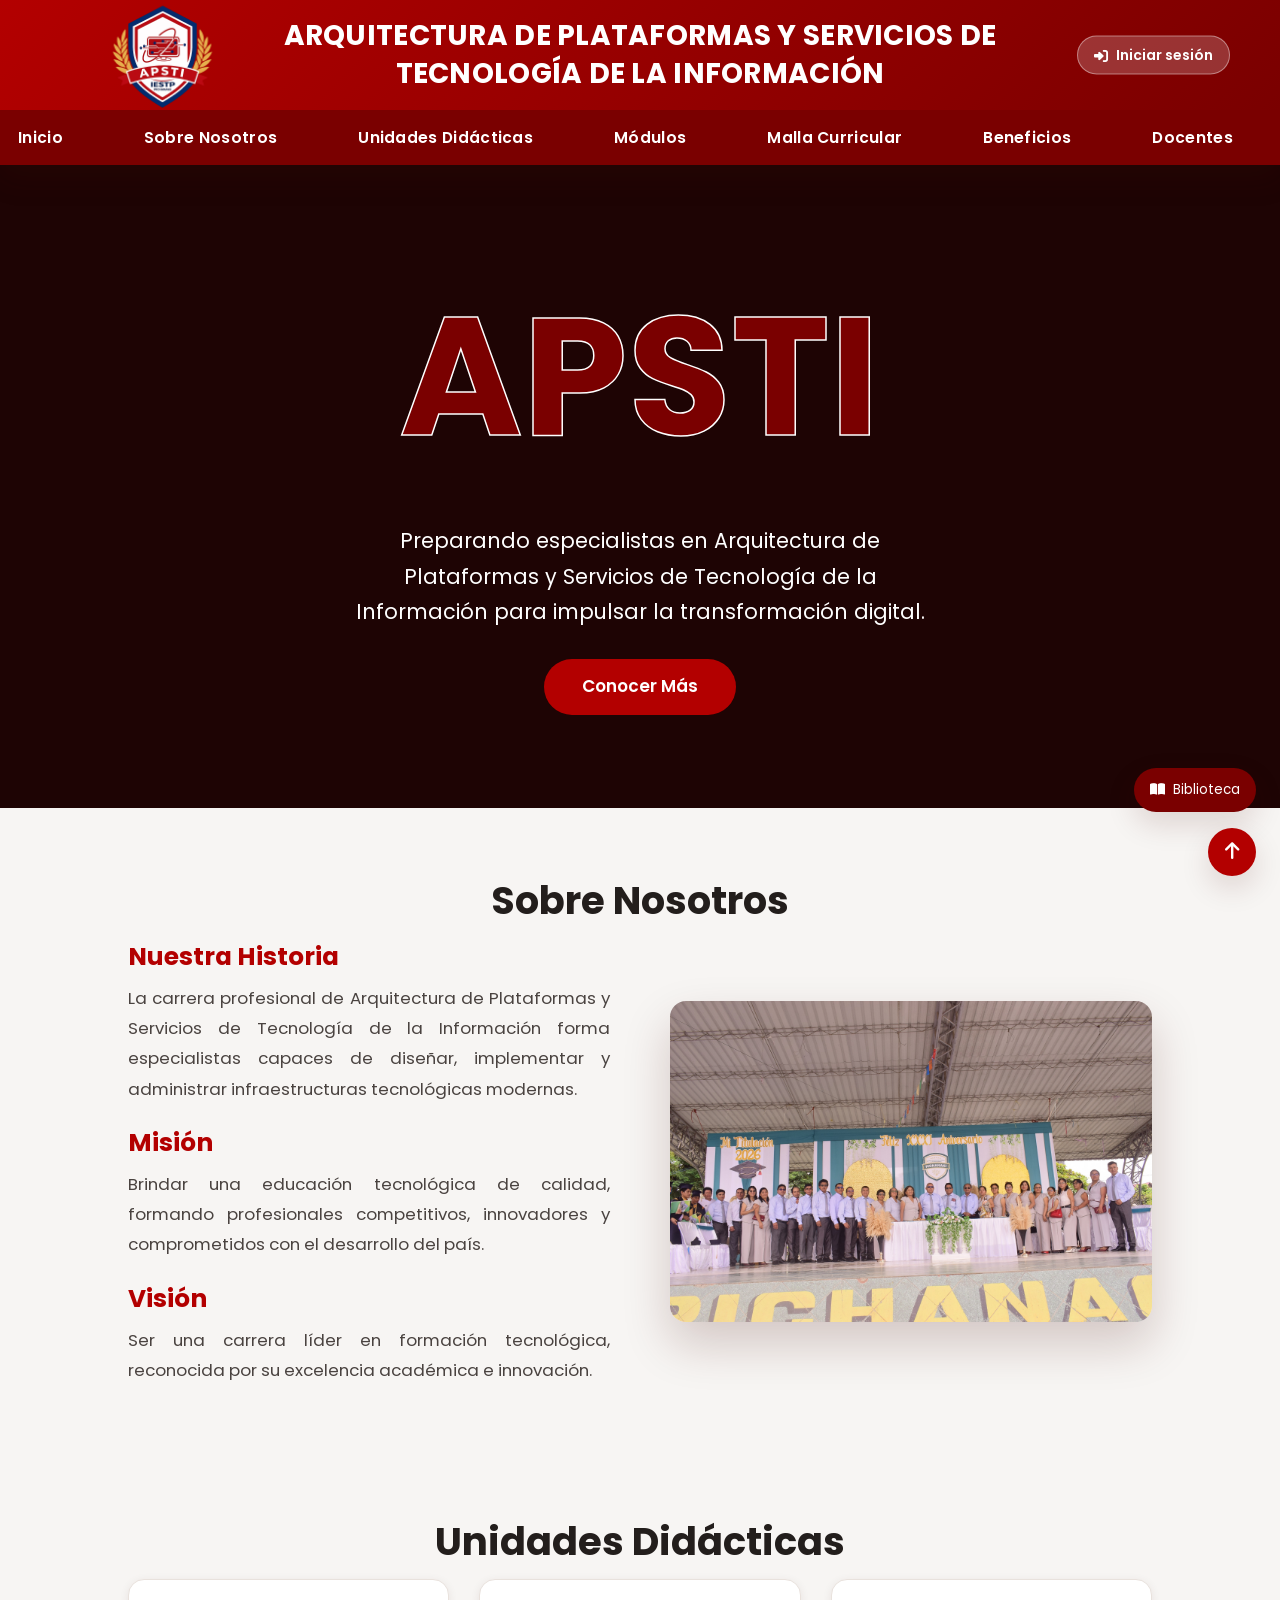
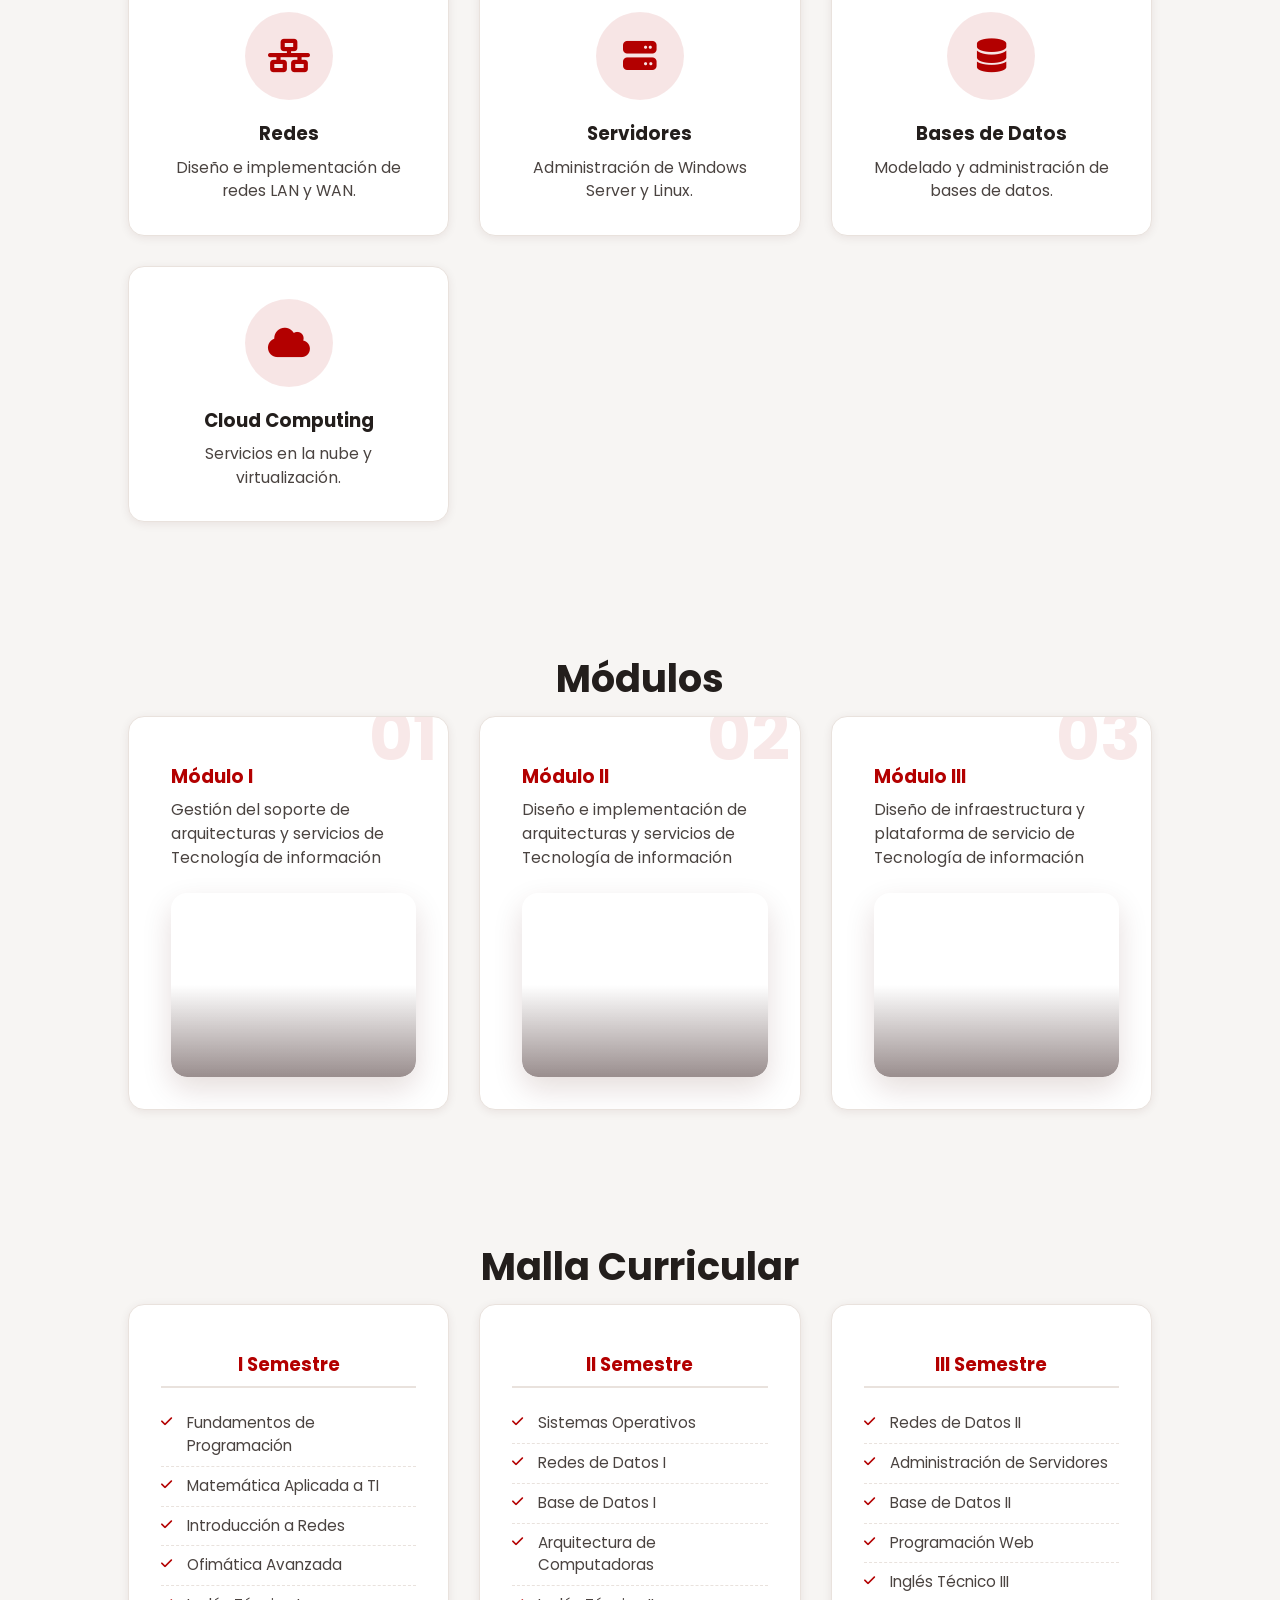
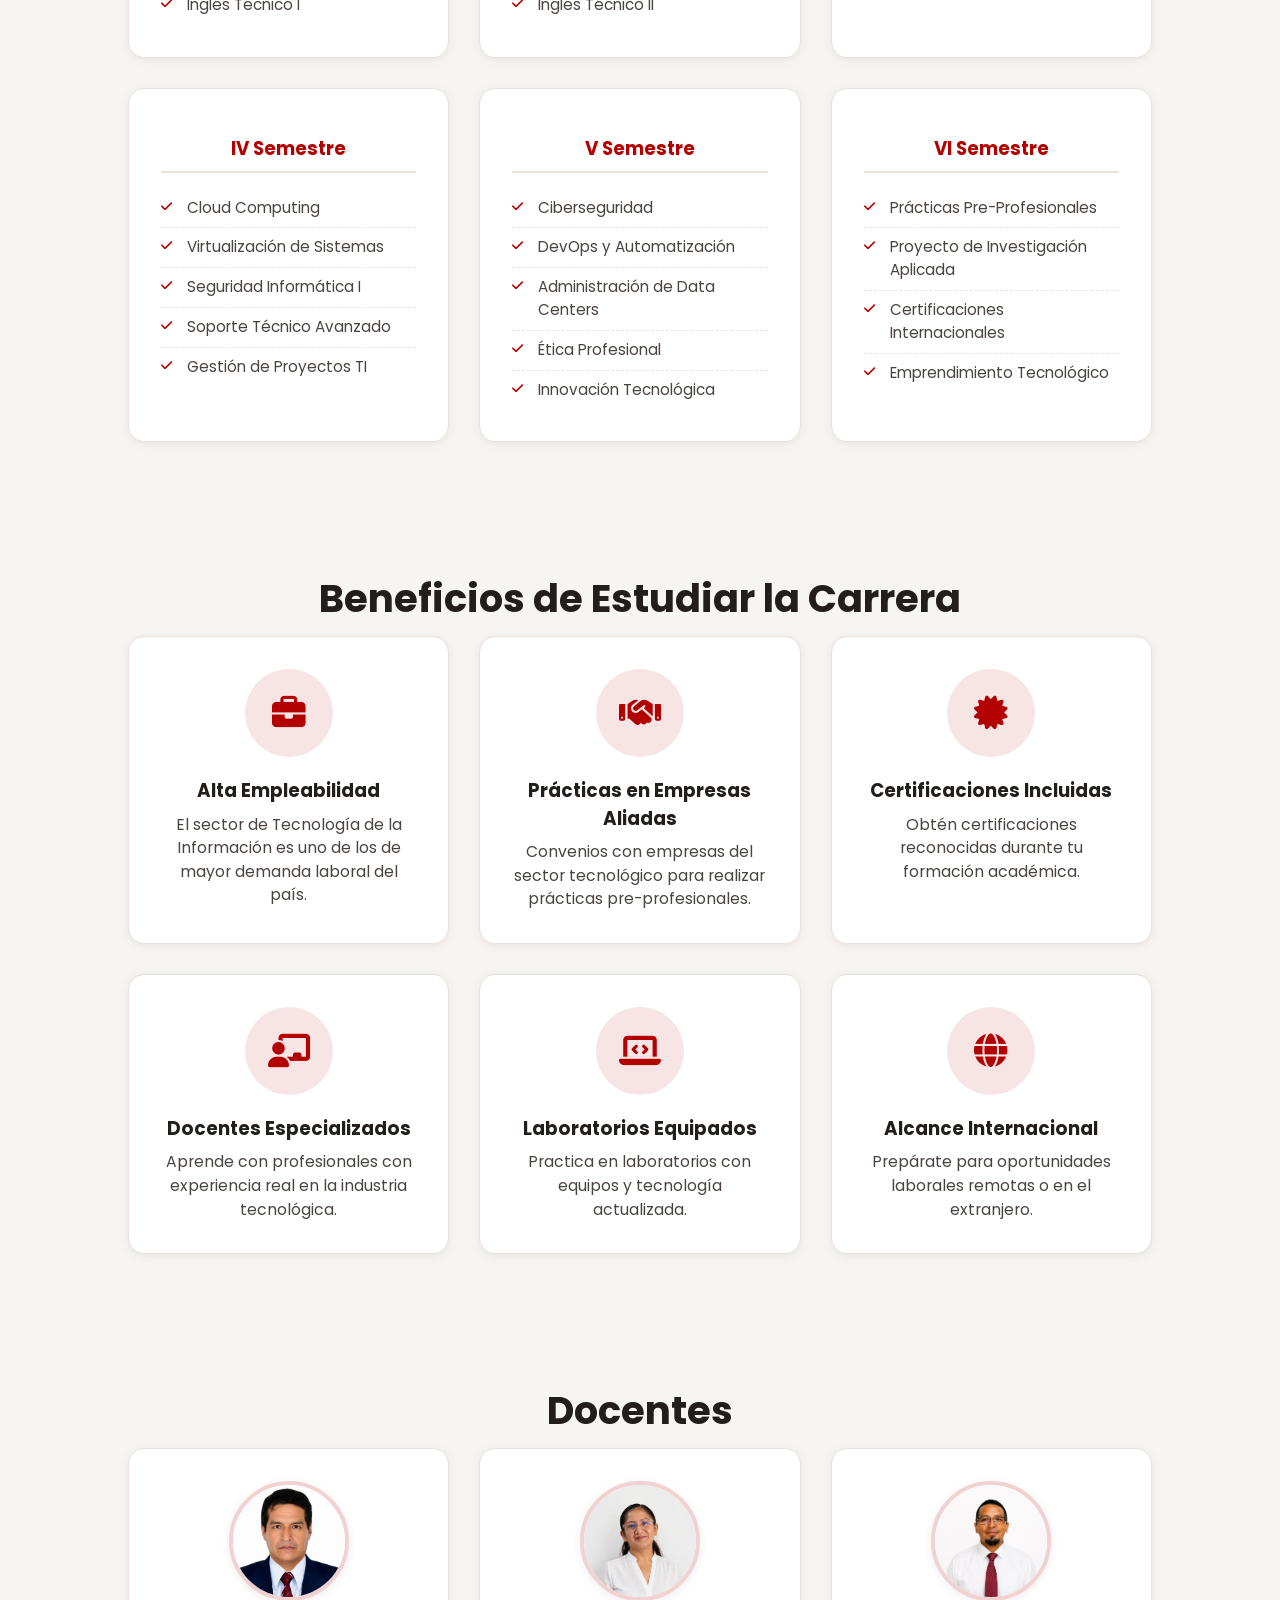
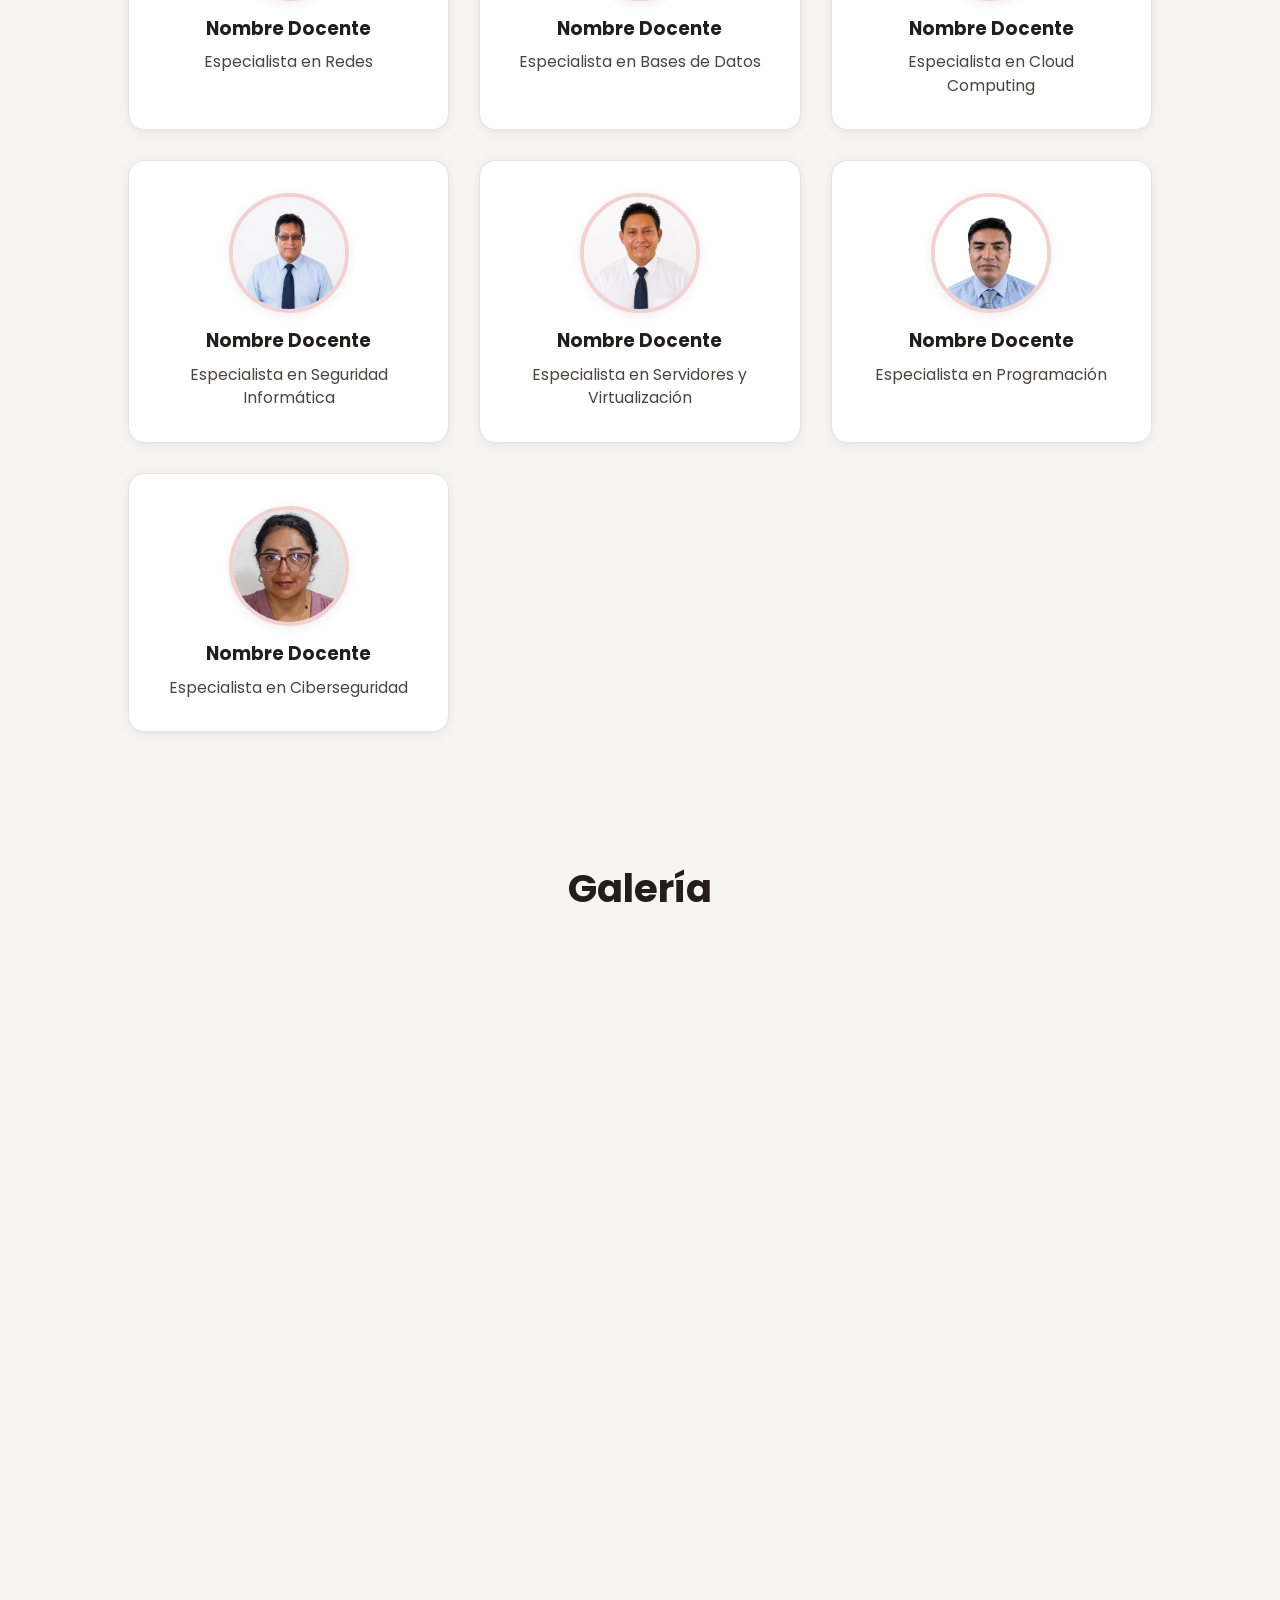
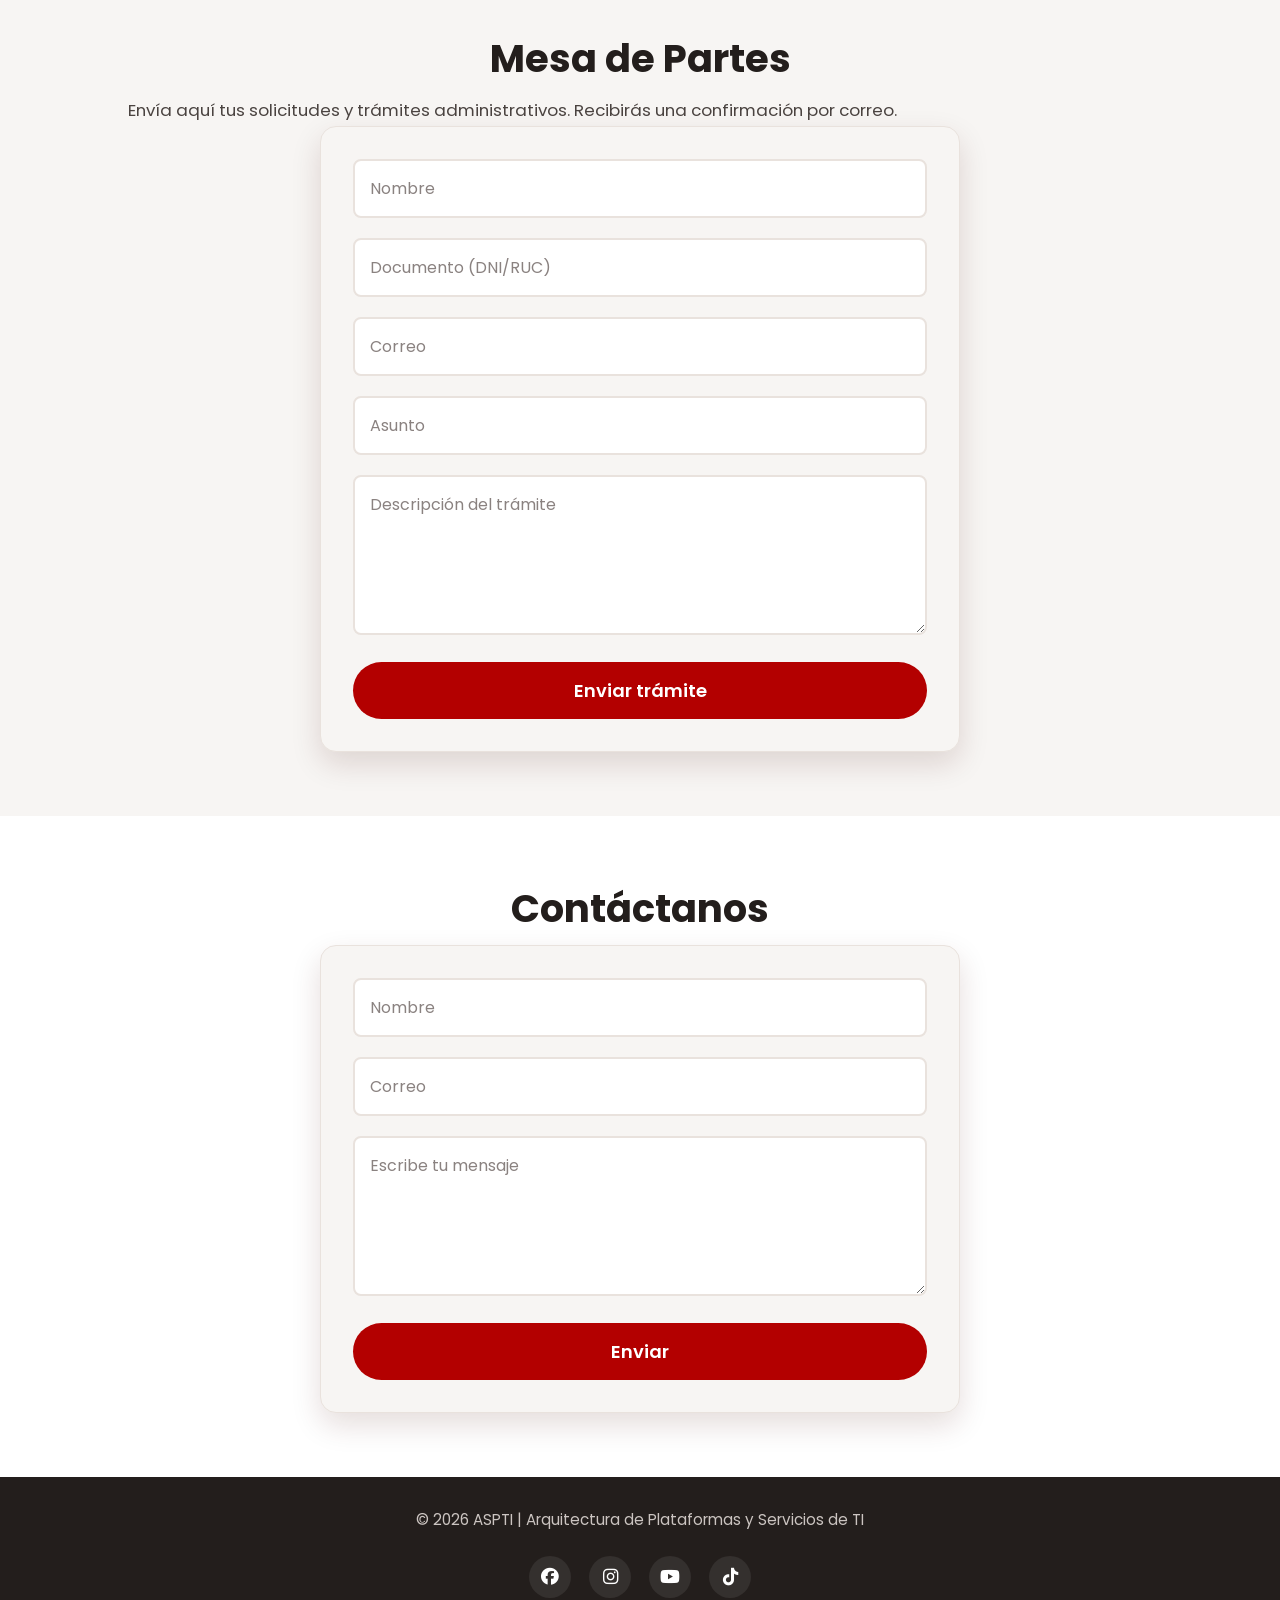
==== commit aec1a12c: "login modificado" ====
--- a/ASPTI.html
+++ b/ASPTI.html
@@ -30,6 +30,12 @@
                 <h1>
                     ARQUITECTURA DE PLATAFORMAS Y SERVICIOS DE TECNOLOGÍA DE LA INFORMACIÓN
                 </h1>
+            </div>
+
+            <div class="header-acciones">
+                <button onclick="abrirLogin()" class="btn-iniciar-sesion" type="button" aria-label="Iniciar sesión">
+                    <i class="fa-solid fa-sign-in-alt"></i> Iniciar sesión
+                </button>
             </div>
 
         </div>
@@ -47,12 +53,7 @@
                 <li><a href="#docentes">Docentes</a></li>
                 <li><a href="#galeria">Galeria</a></li>
                 <li><a href="#contacto">Contacto</a></li>
-
-                <li>
-                    <a href="javascript:void(0);" id="abrirMesaPartes" role="button">
-                       <i class="fa-solid fa-user-lock"></i> Mesa de Partes
-                    </a>
-               </li>
+                <li><a href="#mesapartes">Mesa de Partes</a></li>
 
             </ul>
 
@@ -506,6 +507,40 @@
                 <div class="galeria-slide" style="--delay:-67.5s">
                     <img src="img/imggaleria/galeria-28.jpeg" alt="Galería ASPTI - foto 28">
                 </div>
+
+            </div>
+
+        </div>
+
+    </section>
+    <section id="mesapartes">
+        <h2>Mesa de Partes</h2>
+
+        <div class="contenedor">
+
+            <div class="texto">
+
+                <p>Envía aquí tus solicitudes y trámites administrativos. Recibirás una confirmación por correo.</p>
+
+                <form id="form-mesapartes">
+
+                    <input type="text" name="nombre" placeholder="Nombre" required maxlength="100">
+
+                    <input type="text" name="documento" placeholder="Documento (DNI/RUC)" required maxlength="20">
+
+                    <input type="email" name="correo" placeholder="Correo" required maxlength="150">
+
+                    <input type="text" name="asunto" placeholder="Asunto" required maxlength="150">
+
+                    <textarea name="descripcion" placeholder="Descripción del trámite" required maxlength="5000"></textarea>
+
+                    <input type="hidden" name="tipo" value="mesa">
+
+                    <button type="submit">Enviar trámite</button>
+
+                    <p id="estado-mesapartes" role="status"></p>
+
+                </form>
 
             </div>
 
@@ -611,10 +646,7 @@
             });
         }
 
-        document.getElementById('abrirMesaPartes').addEventListener('click', function (evento) {
-            evento.preventDefault();
-            abrirLogin();
-        });
+        // El enlace de Mesa de Partes ahora apunta a la sección #mesapartes
 
         function abrirLogin() {
             document.getElementById('loginModal').style.display = 'flex';
@@ -715,6 +747,31 @@
                 cerrarBiblioteca();
             }
         });
+
+        const formMesa = document.getElementById('form-mesapartes');
+        const estadoMesa = document.getElementById('estado-mesapartes');
+
+        if (formMesa) {
+            formMesa.addEventListener('submit', async (evento) => {
+                evento.preventDefault();
+                estadoMesa.textContent = 'Enviando…';
+                try {
+                    const respuesta = await fetch('controlador/guardar.php', {
+                        method: 'POST',
+                        body: new URLSearchParams(new FormData(formMesa)),
+                    });
+                    const cuerpo = await respuesta.json();
+                    if (respuesta.ok) {
+                        estadoMesa.textContent = 'Trámite enviado ✓';
+                        formMesa.reset();
+                    } else {
+                        estadoMesa.textContent = cuerpo.error ?? 'No se pudo enviar el trámite.';
+                    }
+                } catch {
+                    estadoMesa.textContent = 'Error de conexión con el servidor.';
+                }
+            });
+        }
     </script>
 
 </body>
--- a/APSTI.css
+++ b/APSTI.css
@@ -160,6 +160,33 @@
     line-height:1.35;
     font-weight:700;
     letter-spacing:.01em;
+}
+
+.header-acciones{
+    position:absolute;
+    right:50px;
+    top:50%;
+    transform:translateY(-50%);
+}
+
+.btn-iniciar-sesion{
+    color:#fff;
+    background:rgba(255,255,255,.2);
+    border:1px solid rgba(255,255,255,.4);
+    font-size:14px;
+    font-weight:600;
+    padding:8px 16px;
+    border-radius:var(--radius-full);
+    cursor:pointer;
+    transition:background .3s var(--ease), border-color .3s var(--ease);
+    display:flex;
+    align-items:center;
+    gap:8px;
+}
+
+.btn-iniciar-sesion:hover{
+    background:rgba(255,255,255,.3);
+    border-color:rgba(255,255,255,.6);
 }
 
 .menu{
@@ -243,6 +270,15 @@
         padding:0 20px 0 125px;
     }
 
+    .header-acciones{
+        right:20px;
+    }
+
+    .btn-iniciar-sesion{
+        font-size:13px;
+        padding:7px 14px;
+    }
+
     .menu ul{
         gap:8px;
     }
@@ -281,6 +317,17 @@
 
     .titulo h1{
         font-size:.95rem;
+    }
+
+    .header-acciones{
+        position:static;
+        transform:none;
+        margin-top:10px;
+    }
+
+    .btn-iniciar-sesion{
+        font-size:13px;
+        padding:7px 14px;
     }
 
     .menu{
